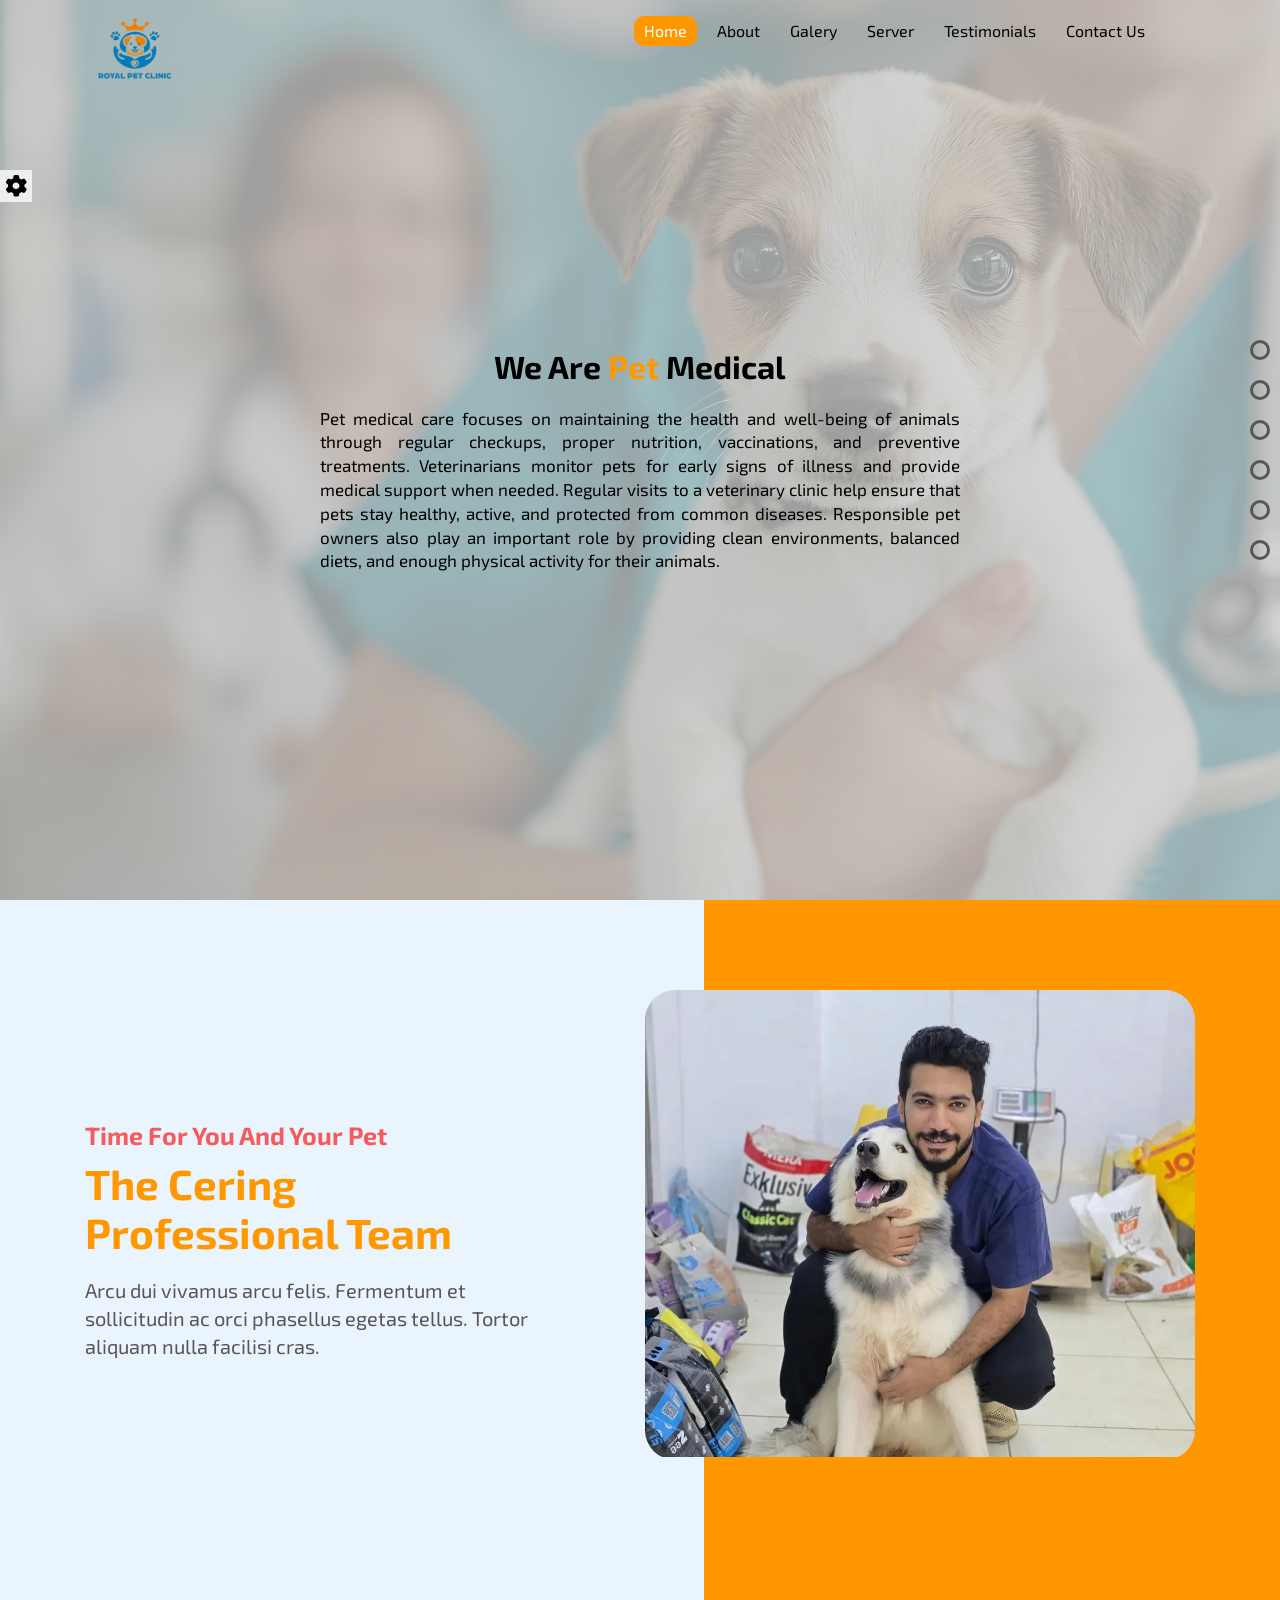
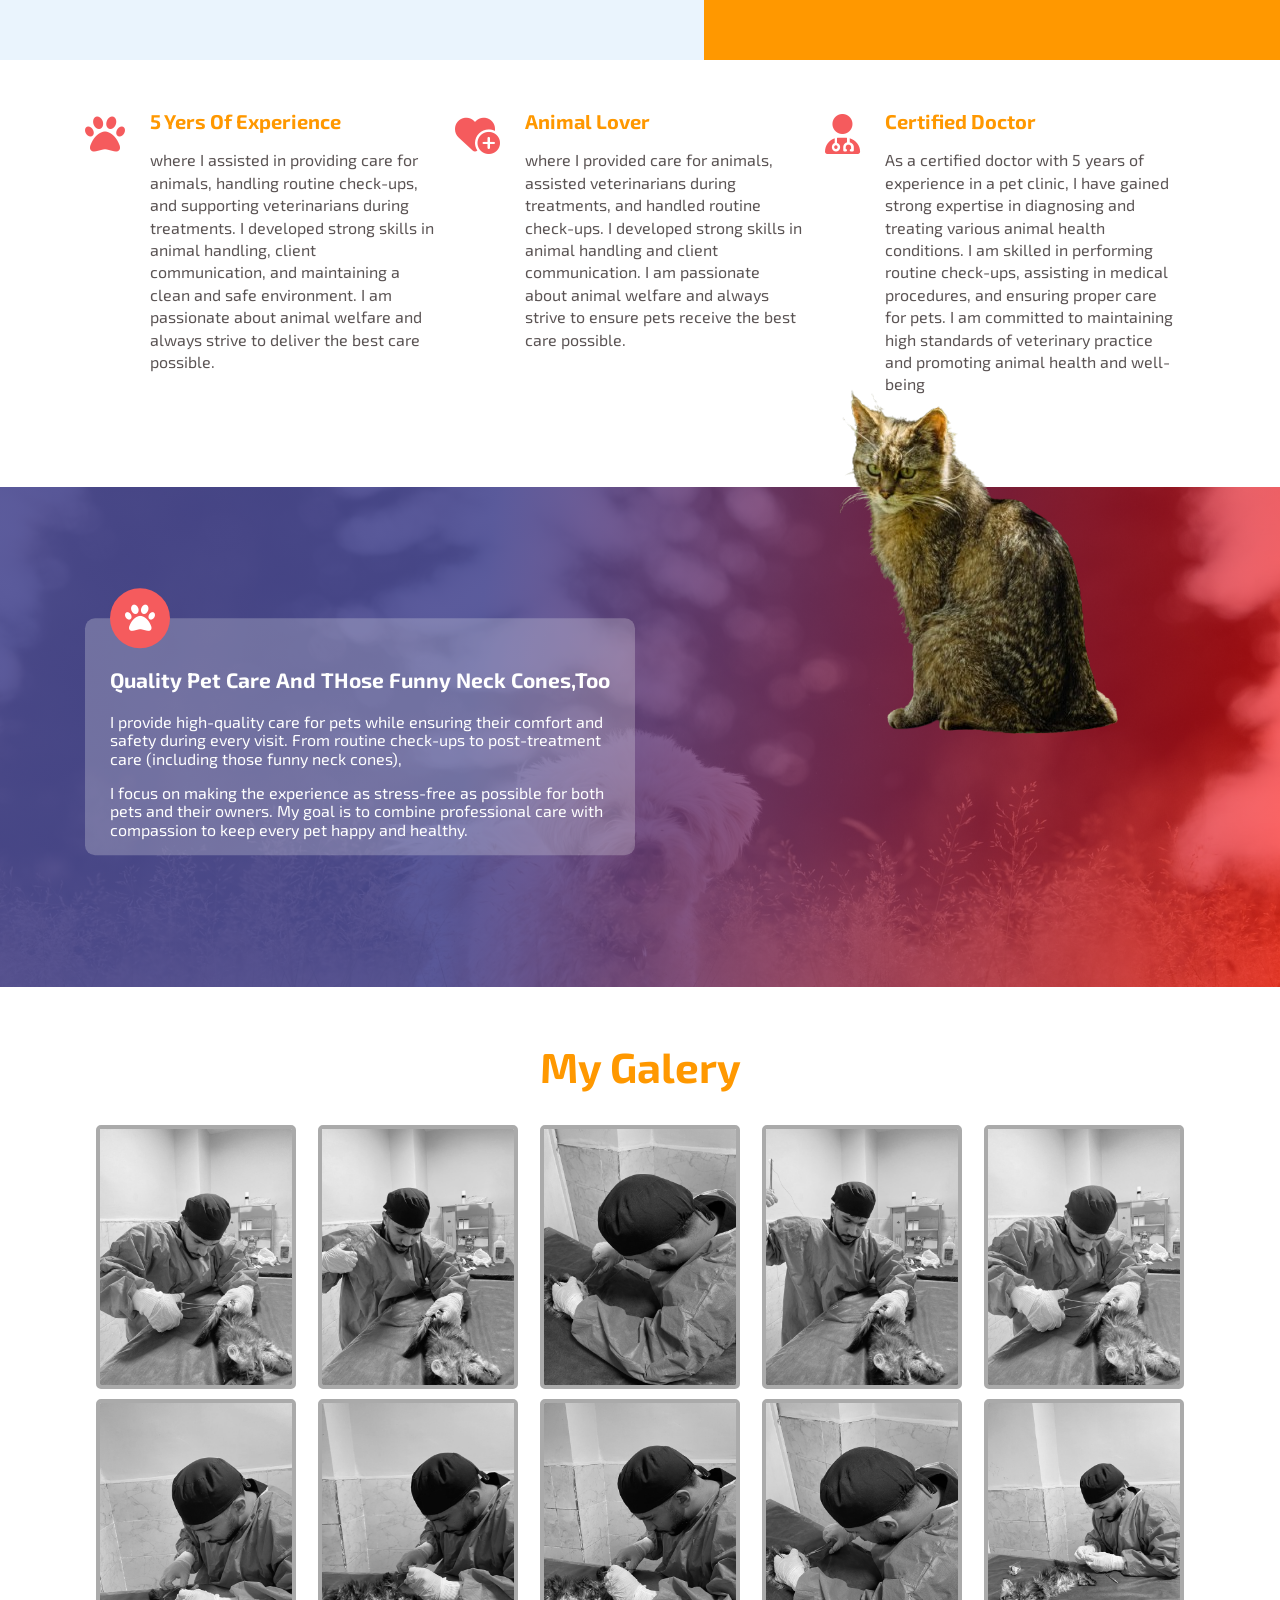
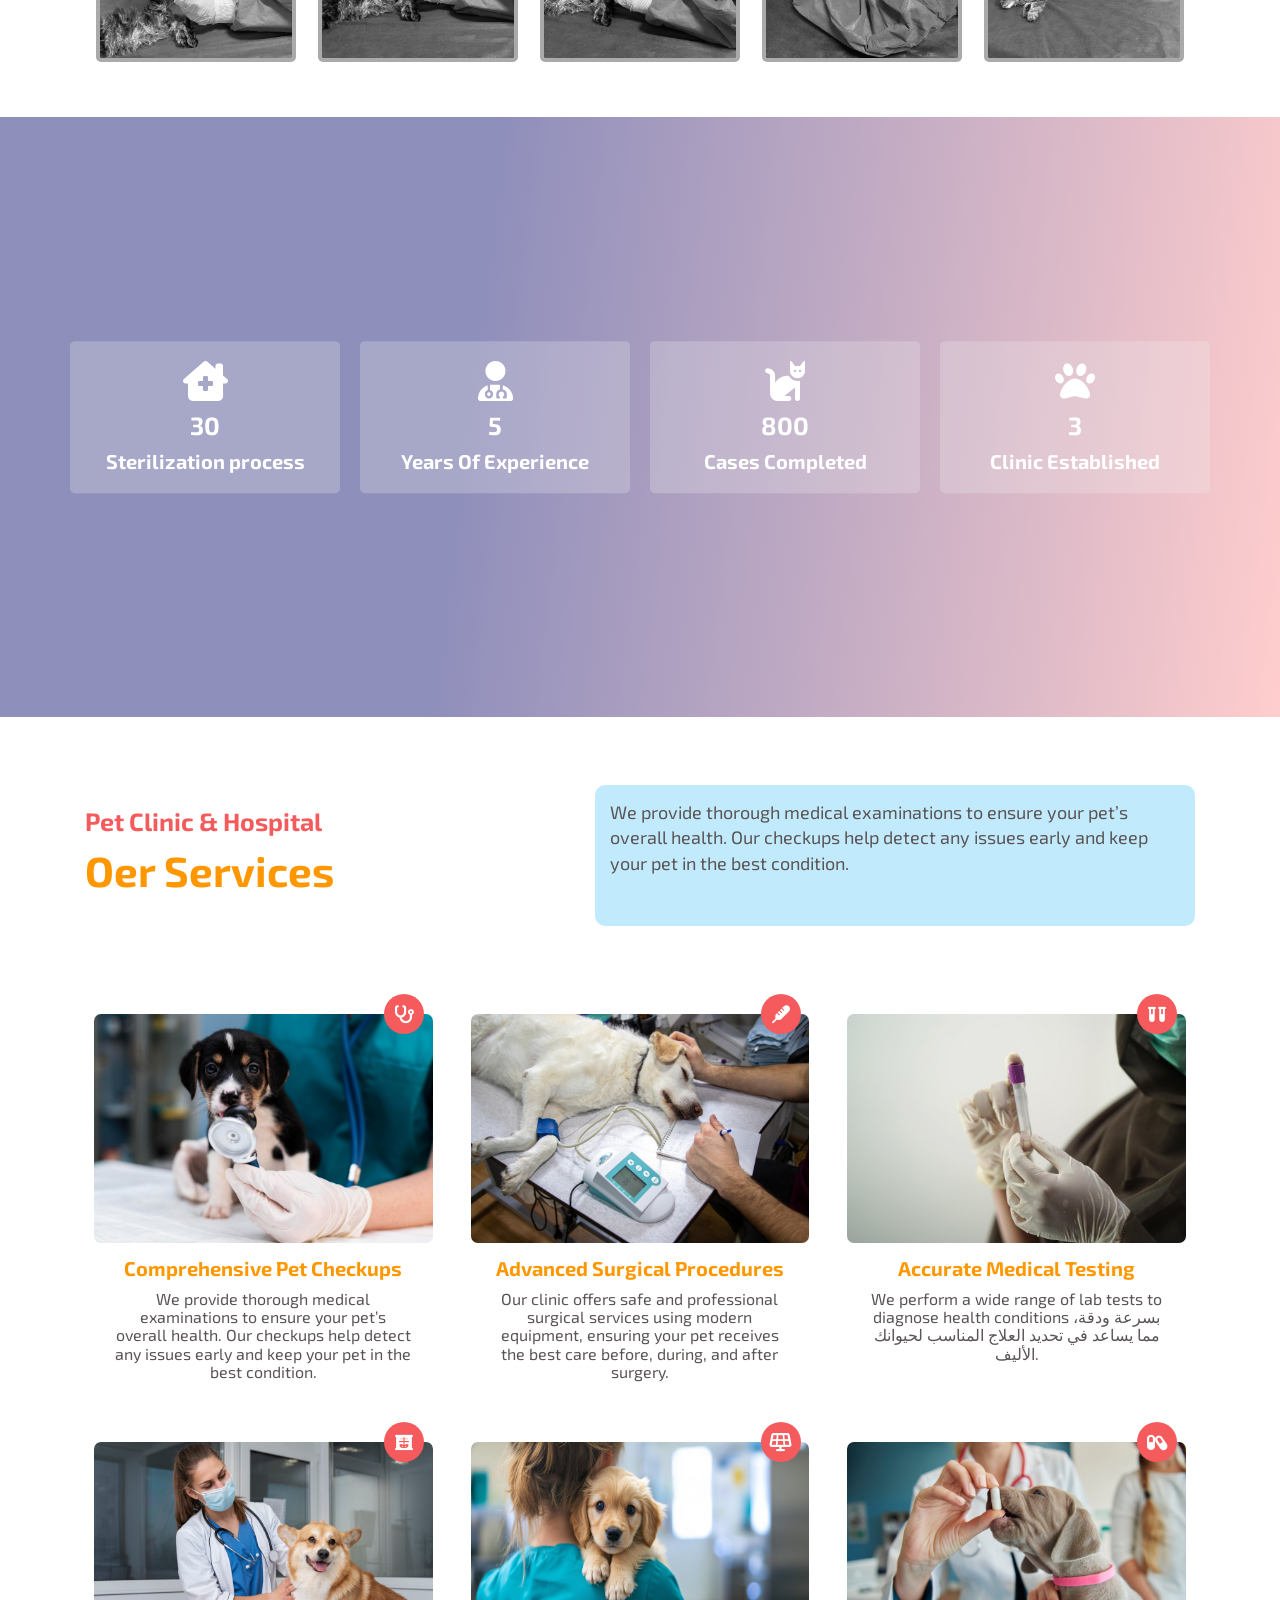
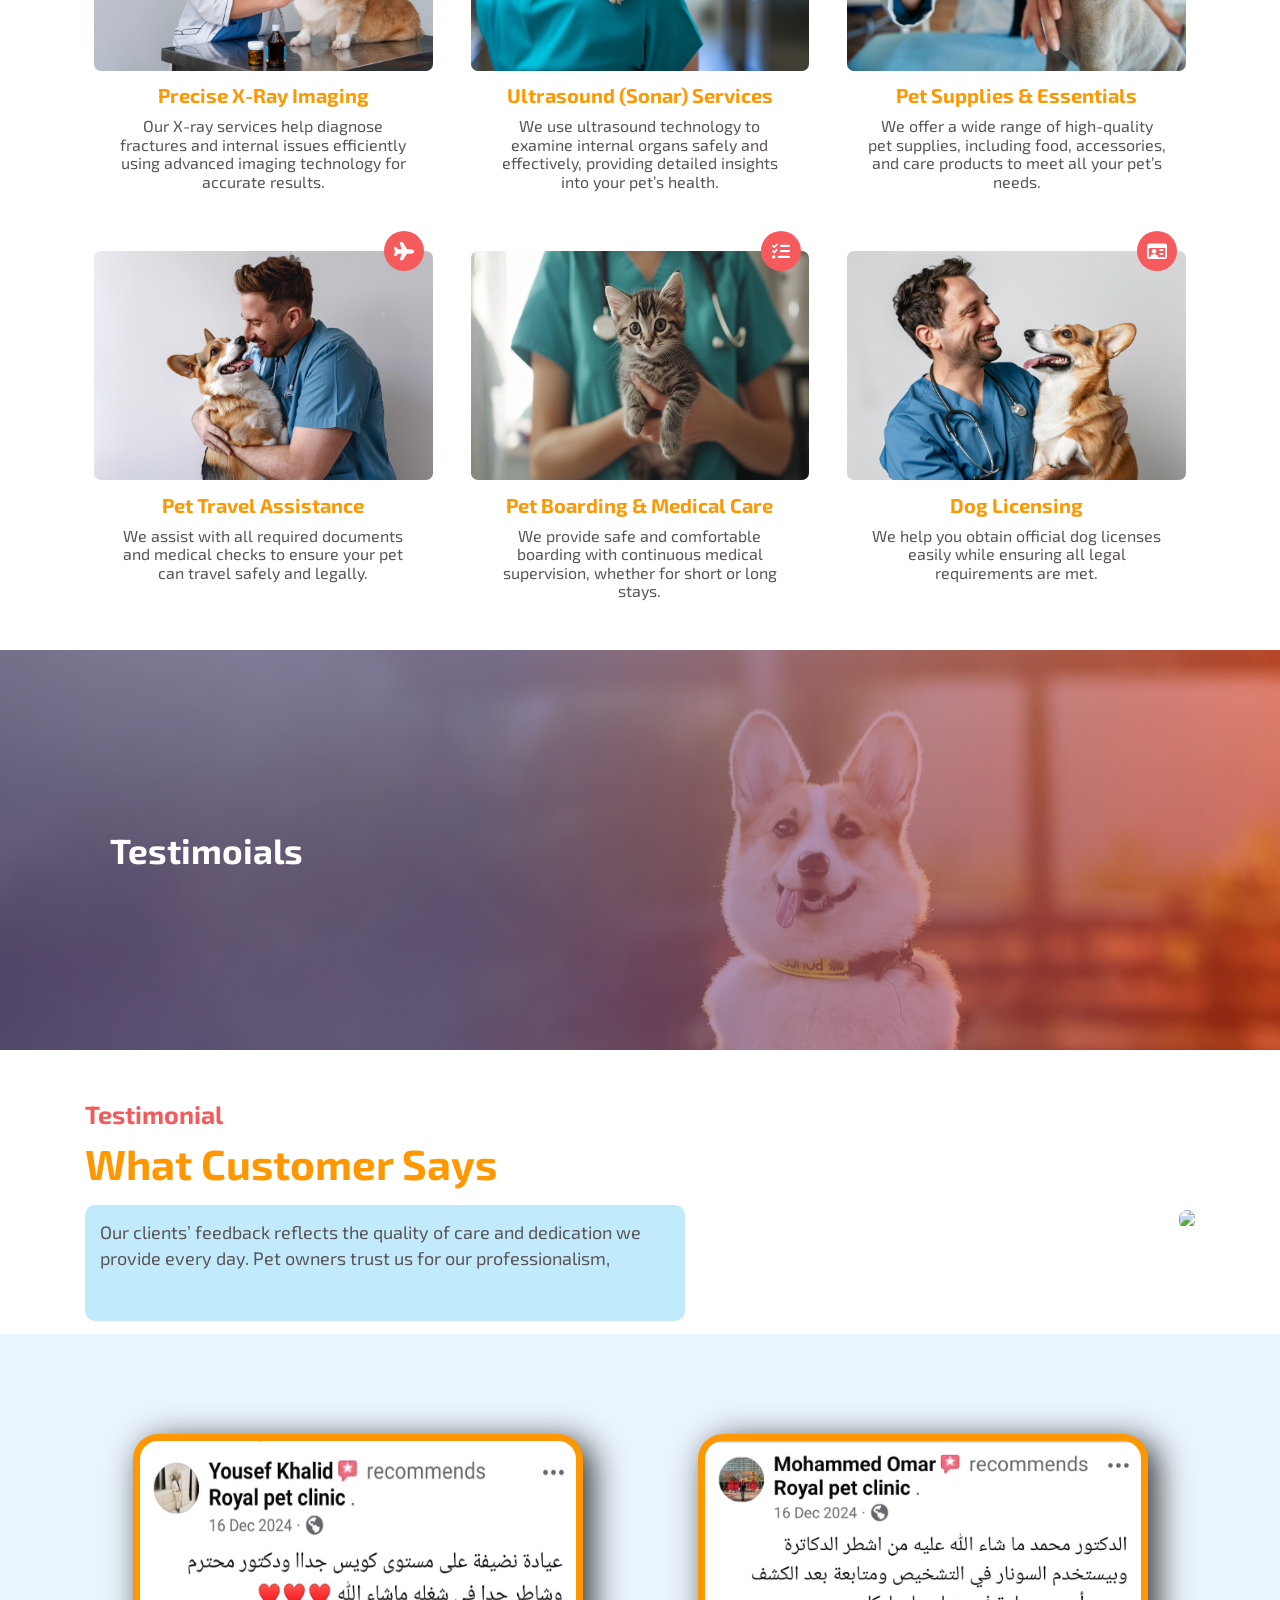
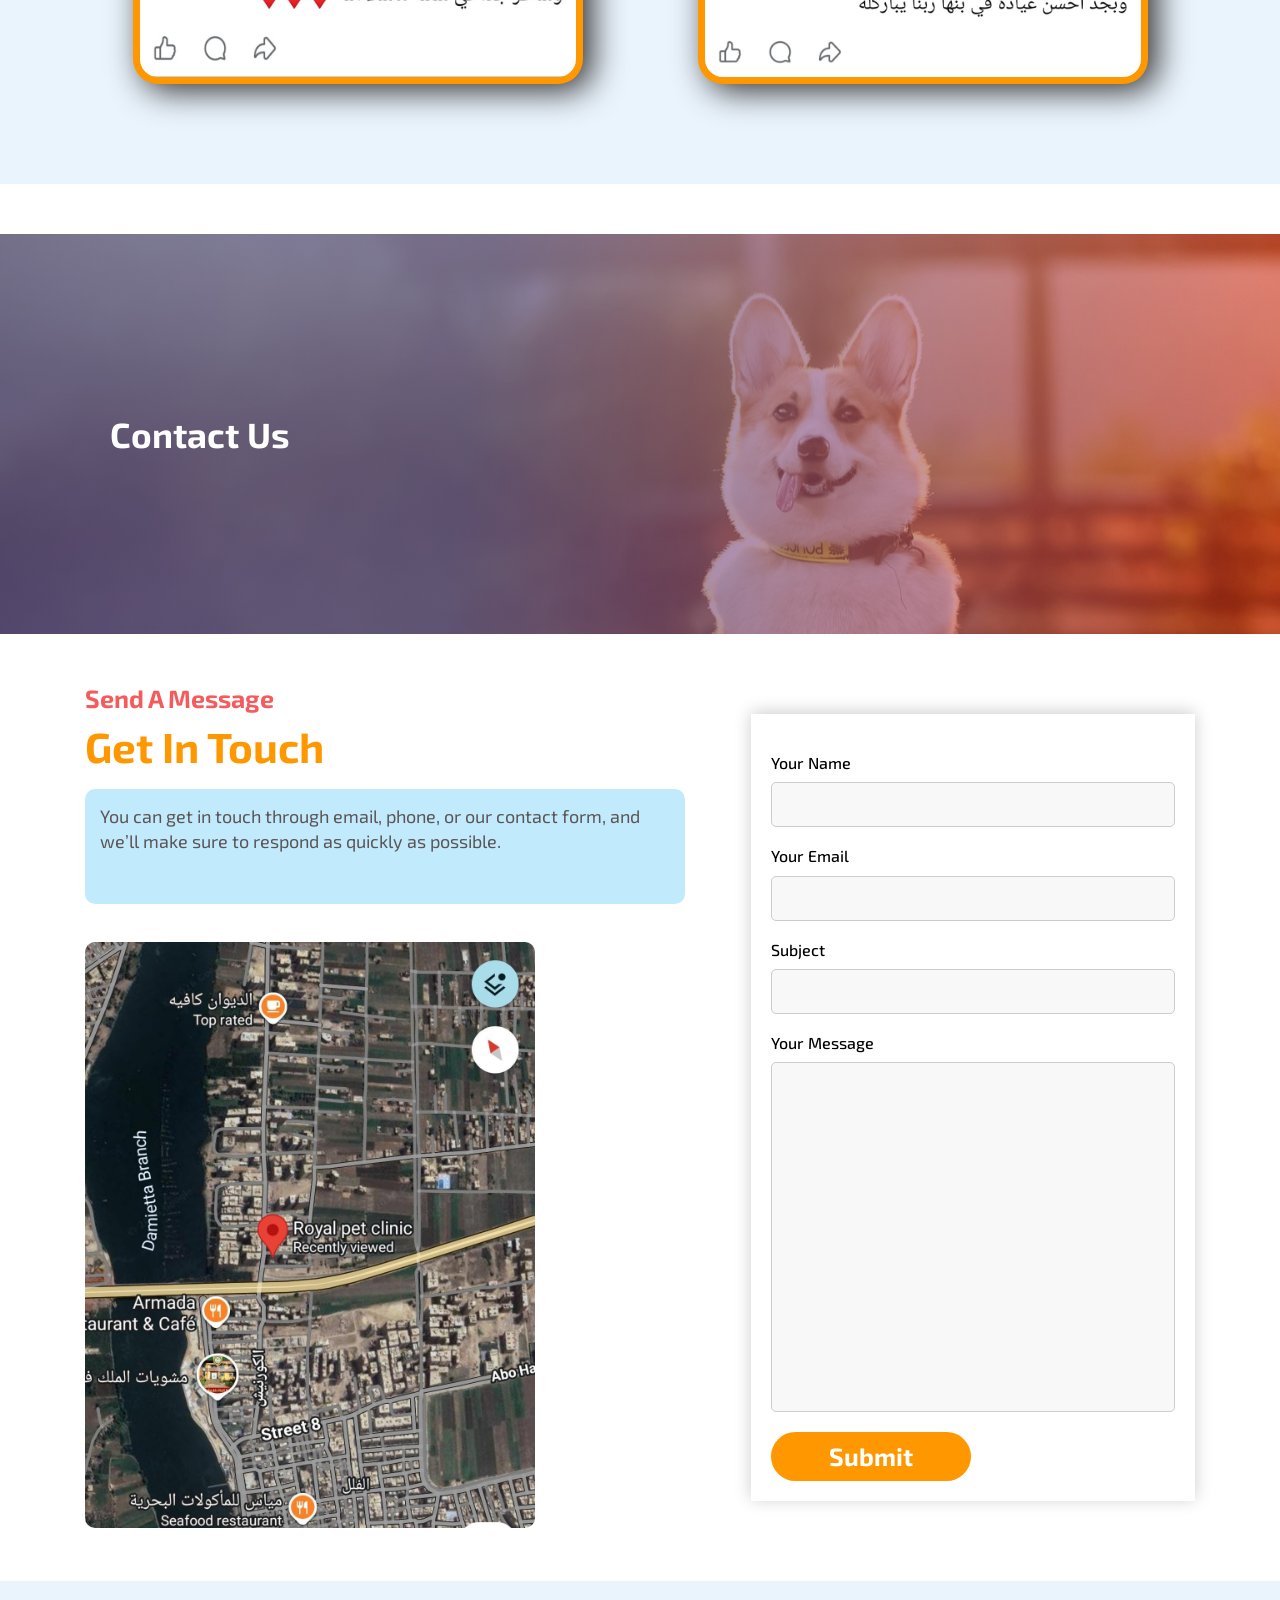
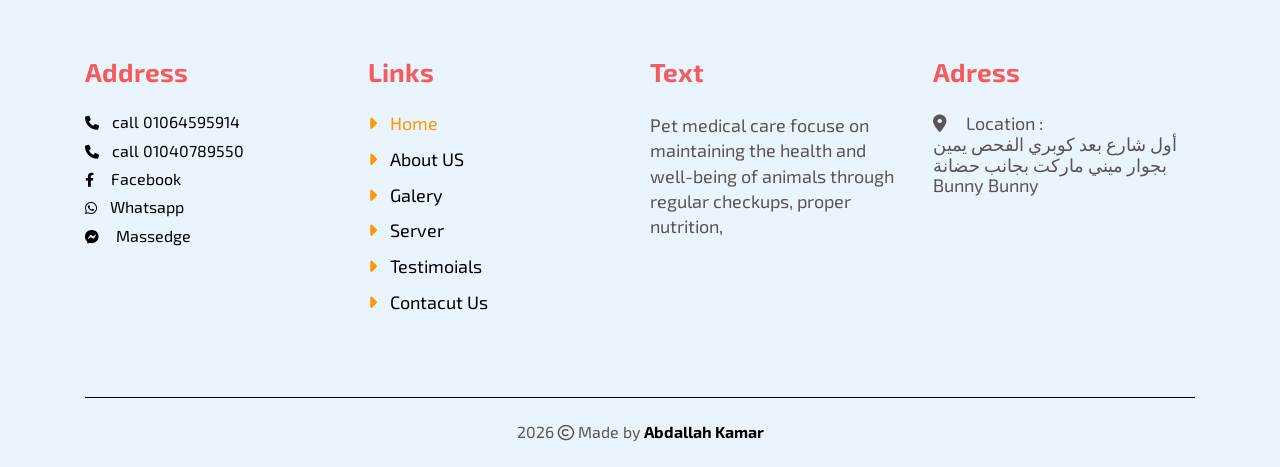
==== index.html @ 2bbd0811 "finally finlly" ====
<!doctype html>
<html lang="en">

<head>
    <meta charset="UTF-8" />
    <meta name="viewport" content="width=device-width, initial-scale=1.0" />
    <title>Royal pet clinic</title>
    <link rel="stylesheet" href="css/all.min.css" />
    <link rel="stylesheet" href="css/normaliz.css" />
    <link rel="stylesheet" href="css/master.css">
    <link rel="preconnect" href="https://fonts.googleapis.com" />
    <link rel="preconnect" href="https://fonts.gstatic.com" crossorigin />
    <link href="https://fonts.googleapis.com/css2?family=Exo+2:ital,wght@0,100..900;1,100..900&display=swap" rel="stylesheet" />
</head>

<body>
    <!-- Start Setting Box -->
    <div class="settings-box">
        <i class="fa-solid fa-gear icone"></i>
        <div class="setting-container">
            <div class="opation-box">
                <h4>Colors</h4>
                <ul class="colors-list">
                    <li class="active" data-color="#FF9800"></li>
                    <li data-color="#E91E61"></li>
                    <li data-color="#009688"></li>
                    <li data-color="#03A9F4"></li>
                    <li data-color="#4CAF50"></li>
                </ul>
            </div>
        </div>
    </div>
    <!-- End Setting Box -->
    <!-- Srart Nav Bullets -->
    <div class="nav-bullets">
        <div class="bullet" data-section=".landing-page">
            <div class="tooltip">Home</div>
        </div>
        <div class="bullet" data-section=".about-us">
            <div class="tooltip">About US</div>
        </div>
        <div class="bullet" data-section=".galery">
            <div class="tooltip">Galery</div>
        </div>
        <div class="bullet" data-section=".our-server">
            <div class="tooltip">Our Server</div>
        </div>
        <div class="bullet" data-section=".testimonials">
            <div class="tooltip">Testimonials</div>
        </div>
        <div class="bullet" data-section=".contact-us">
            <div class="tooltip">Contact Us</div>
        </div>
    </div>
    <!-- End Nav Bullets -->
    <!-- Start Landing Page  -->
    <div class="landing-page">
        <div class="overlay"></div>
        <div class="container">
            <div class="header-area">
                <div class="logo"><img src="imges/logo2.png" alt="" /></div>
                <div class="icone">
                    <i class="fa-solid fa-bars"></i>
                </div>
                <ul>
                    <li>
                        <a href="#" class="active" data-section=".landing-page"> Home</a>
                    </li>
                    <li><a href="#" data-section=".about-us"> About</a></li>
                    <li><a href="#" data-section=".galery"> Galery</a></li>
                    <li><a href="#" data-section=".our-server">Server</a></li>
                    <li><a href="#" data-section=".testimonials"> Testimonials</a></li>
                    <li><a href="#" data-section=".contact-us"> Contact Us</a></li>
                </ul>
            </div>
        </div>
        <div class="intrudaction-text">
            <h1>We Are <span>Pet </span> Medical</h1>
            <p>
                <span> Pet medical care focuses</span> on maintaining the health and well-being of animals through regular checkups, proper nutrition, vaccinations, and preventive treatments. Veterinarians monitor pets for early signs of illness and provide
                medical support when needed. Regular visits to a veterinary clinic help ensure that pets stay healthy, active, and protected from common diseases. Responsible pet owners also play an important role by providing clean environments, balanced
                diets, and enough physical activity for their animals.
            </p>
        </div>
    </div>
    <!-- End Landing Page  -->
    <!-- Start About Us -->
    <div class="about-us">
        <div class="container">
            <div class="contantt">
                <div class="info-box">
                    <span>Time For You And Your Pet </span>
                    <h2>The Cering Professional Team</h2>
                    <p>
                        Arcu dui vivamus arcu felis. Fermentum et sollicitudin ac orci phasellus egetas tellus. Tortor aliquam nulla facilisi cras.
                    </p>
                </div>
                <div class="image">
                    <img src="imges/aboutUs-0.jpeg" />
                </div>
            </div>
        </div>
    </div>
    <!-- End About Us -->
    <!-- Start About Boxes -->
    <div class="container">
        <div class="cont-boxes">
            <div class="box">
                <div class="icone">
                    <i class="fa-solid fa-paw"></i>
                </div>
                <div class="box-info">
                    <span>5 Yers Of Experience</span>
                    <p>
                        where I assisted in providing care for animals, handling routine check-ups, and supporting veterinarians during treatments. I developed strong skills in animal handling, client communication, and maintaining a clean and safe environment. I am passionate
                        about animal welfare and always strive to deliver the best care possible.
                    </p>
                </div>
            </div>
            <div class="box">
                <div class="icone">
                    <i class="fa-solid fa-heart-circle-plus"></i>
                </div>
                <div class="box-info">
                    <span>Animal Lover</span>
                    <p>
                        where I provided care for animals, assisted veterinarians during treatments, and handled routine check-ups. I developed strong skills in animal handling and client communication. I am passionate about animal welfare and always strive to ensure pets receive
                        the best care possible.
                    </p>
                </div>
            </div>
            <div class="box">
                <div class="icone">
                    <i class="fa-solid fa-user-doctor"></i>
                </div>
                <div class="box-info">
                    <span>Certified Doctor</span>
                    <p>
                        As a certified doctor with 5 years of experience in a pet clinic, I have gained strong expertise in diagnosing and treating various animal health conditions. I am skilled in performing routine check-ups, assisting in medical procedures, and ensuring proper
                        care for pets. I am committed to maintaining high standards of veterinary practice and promoting animal health and well-being
                    </p>
                </div>
            </div>
        </div>
    </div>
    <!-- End About Boxes -->
    <!-- Start Quality Pet -->
    <div class="quality-cat">
        <div class="container">
            <div class="box-info">
                <div class="icone">
                    <i class="fa-solid fa-paw"></i>
                </div>
                <h3>Quality Pet Care And THose Funny Neck Cones,Too</h3>
                <p>
                    I provide high-quality care for pets while ensuring their comfort and safety during every visit. From routine check-ups to post-treatment care (including those funny neck cones),
                </p>
                <hr />
                <p>
                    I focus on making the experience as stress-free as possible for both pets and their owners. My goal is to combine professional care with compassion to keep every pet happy and healthy.
                </p>
            </div>
            <div class="image">
                <img src="imges/quality.png" alt="" />
            </div>
        </div>
    </div>
    <!-- End Quality Pet -->
    <!-- Start Galery  -->
    <div class="container">
        <div class="galery">
            <h2>My Galery</h2>
            <div class="image-box">
                <img src="imges/galery-0.jpeg" alt="" />
                <img src="imges/galery-1.jpeg" alt="" />
                <img src="imges/galery-2.jpeg" alt="" />
                <img src="imges/galery-3.jpeg" alt="" />
                <img src="imges/galery-4.jpeg" alt="" />
                <img src="imges/galery-5.jpeg" alt="" />
                <img src="imges/galery-6.jpeg" alt="" />
                <img src="imges/galery-7.jpeg" alt="" />
                <img src="imges/galery-8.jpeg" alt="" />
                <img src="imges/galery-9.jpeg" alt="" />
            </div>
        </div>
    </div>
    <!-- End Galery-->
    <!-- Start BreaK Vedio  -->
    <div class="break-vedio">
        <div class="vedio">
            <video autoplay muted loop src="imges/break-2.mp4"></video>
        </div>
        <div class="cont">
            <div class="boxes">
                <div class="box">
                    <i class="fa-solid fa-house-chimney-medical"></i>
                    <h3>30</h3>
                    <span>Sterilization process</span>
                </div>
                <div class="box">
                    <i class="fa-solid fa-user-doctor"></i>
                    <h3>5</h3>
                    <span>Years Of Experience</span>
                </div>
                <div class="box">
                    <i class="fa-solid fa-cat"></i>
                    <h3>800</h3>
                    <span>Cases Completed</span>
                </div>
                <div class="box">
                    <i class="fa-solid fa-paw"></i>
                    <h3>3</h3>
                    <span>Clinic Established</span>
                </div>
            </div>
        </div>
    </div>
    <!-- End BreaK Vedio  -->
    <!-- Start Our Server -->
    <div class="our-server">
        <div class="container">
            <div class="contant">
                <div class="box-info">
                    <div class="hed">
                        <span>Pet Clinic & Hospital</span>
                        <h2>Oer Services</h2>
                    </div>
                </div>
                <p>
                    We provide thorough medical examinations to ensure your pet’s overall health. Our checkups help detect any issues early and keep your pet in the best condition.
                </p>
            </div>
            <div class="all-box">
                <div class="box">
                    <div class="icone">
                        <i class="fa-solid fa-stethoscope"></i>
                    </div>
                    <img src="imges/server/server-1.jpg" alt="" />
                    <h3>Comprehensive Pet Checkups</h3>
                    <p>
                        We provide thorough medical examinations to ensure your pet’s overall health. Our checkups help detect any issues early and keep your pet in the best condition.
                    </p>
                </div>
                <div class="box">
                    <div class="icone">
                        <i class="fa-solid fa-thermometer"></i>
                    </div>
                    <img src="imges/server/server-2.jpg" alt="" />
                    <h3>Advanced Surgical Procedures</h3>
                    <p>
                        Our clinic offers safe and professional surgical services using modern equipment, ensuring your pet receives the best care before, during, and after surgery.
                    </p>
                </div>
                <div class="box">
                    <div class="icone">
                        <i class="fa-solid fa-vials"></i>
                    </div>
                    <img src="imges/server/server-3.jpg" alt="" />
                    <h3>Accurate Medical Testing</h3>
                    <p>
                        We perform a wide range of lab tests to diagnose health conditions بسرعة ودقة، مما يساعد في تحديد العلاج المناسب لحيوانك الأليف.
                    </p>
                </div>
                <div class="box">
                    <div class="icone">
                        <i class="fa-solid fa-x-ray"></i>
                    </div>
                    <img src="imges/server/server-9.jpg" alt="" />
                    <h3>Precise X-Ray Imaging</h3>
                    <p>
                        Our X-ray services help diagnose fractures and internal issues efficiently using advanced imaging technology for accurate results.
                    </p>
                </div>
                <div class="box">
                    <div class="icone">
                        <i class="fa-solid fa-solar-panel"></i>
                    </div>
                    <img src="imges/server/server-7.jpg" alt="" />
                    <h3>Ultrasound (Sonar) Services</h3>
                    <p>
                        We use ultrasound technology to examine internal organs safely and effectively, providing detailed insights into your pet’s health.
                    </p>
                </div>
                <div class="box">
                    <div class="icone">
                        <i class="fa-solid fa-capsules"></i>
                    </div>
                    <img src="imges/server/server-4.jpg" alt="" />
                    <h3>Pet Supplies & Essentials</h3>
                    <p>
                        We offer a wide range of high-quality pet supplies, including food, accessories, and care products to meet all your pet’s needs.
                    </p>
                </div>
                <div class="box">
                    <div class="icone">
                        <i class="fa-solid fa-plane"></i>
                    </div>
                    <img src="imges/server/server-6.jpg" alt="" />
                    <h3>Pet Travel Assistance</h3>
                    <p>
                        We assist with all required documents and medical checks to ensure your pet can travel safely and legally.
                    </p>
                </div>
                <div class="box">
                    <div class="icone">
                        <i class="fa-solid fa-list-check"></i>
                    </div>
                    <img src="imges/server/server-8.jpg" alt="" />
                    <h3>Pet Boarding & Medical Care</h3>
                    <p>
                        We provide safe and comfortable boarding with continuous medical supervision, whether for short or long stays.
                    </p>
                </div>
                <div class="box">
                    <div class="icone">
                        <i class="fa-regular fa-id-card"></i>
                    </div>
                    <img src="imges/server/server-5.jpg" alt="" />
                    <h3>Dog Licensing</h3>
                    <p>
                        We help you obtain official dog licenses easily while ensuring all legal requirements are met.
                    </p>
                </div>
            </div>
        </div>
    </div>
    <!-- End Our Server -->
    <!-- Start Break Seactions -->
    <div class="break-secations">
        <div class="container">
            <div class="box-info">
                <h2>Testimoials</h2>
            </div>
        </div>
    </div>
    <!-- End Break Seactions-->
    <!-- Start Tstmonials -->
    <div class="testimonials">
        <div class="container">
            <div class="contant">
                <div class="box-info">
                    <div class="hed">
                        <span>Testimonial </span>
                        <h2>What Customer Says</h2>
                        <p>
                            Our clients’ feedback reflects the quality of care and dedication we provide every day. Pet owners trust us for our professionalism,
                        </p>
                    </div>
                </div>
                <div class="image">
                    <img src="imges/testmonial.jpg" />
                </div>
            </div>
        </div>

        <div class="background">
            <div class="container">
                <div class="imges">
                    <img src="imges/testmonial-1.jpeg" alt="" />
                    <img src="imges/testmonial-2.jpeg" alt="" />
                </div>
            </div>
        </div>
    </div>
    <!-- End Tstmonials -->
    <!-- Start Break Seactions -->
    <div class="break-secations">
        <div class="container">
            <div class="box-info">
                <h2>Contact Us</h2>
            </div>
        </div>
    </div>
    <!-- End Break Seactions-->
    <!-- Start Contacut Us -->
    <div class="contact-us">
        <div class="container">
            <div class="contant">
                <div class="box-info">
                    <div class="hed">
                        <span>Send A Message </span>
                        <h2>Get In Touch</h2>
                        <p>
                            You can get in touch through email, phone, or our contact form, and we’ll make sure to respond as quickly as possible.
                        </p>
                    </div>
                    <div class="image">
                        <a href="https://maps.app.goo.gl/Xky3Hkw4hoGc22Ce7?g_st=aw" target="_blank">
                            <img src="imges/macContact.jpeg" />
                        </a>
                    </div>
                </div>
                <div class="forme">
                    <form action="">
                        <div class="box-input">
                            <span>Your Name</span>
                            <input type="text" />
                        </div>
                        <div class="box-input">
                            <span>Your Email</span>
                            <input type="email" />
                        </div>
                        <div class="box-input">
                            <span>Subject</span>
                            <input type="text" />
                        </div>
                        <div class="box-input">
                            <span>Your Message</span>
                            <textarea name="sessage" id=""></textarea>
                        </div>
                        <button>Submit</button>
                    </form>
                </div>
            </div>
        </div>
    </div>
    <!-- End Contacut Us -->
    <!-- Start Fotter  -->
    <div class="footer">
        <div class="container">
            <div class="cont">
                <div class="data">
                    <h3>Address</h3>
                    <ul>
                        <li>
                            <a href="tel:+01064595914"><i class="fa-solid fa-phone"></i>call 01064595914
                </a>
                        </li>
                        <li>
                            <a href="tel:+01040789550"><i class="fa-solid fa-phone"></i>call 01040789550
                </a>
                        </li>

                        <li>
                            <a target="_blank" href="https://www.facebook.com/people/Royal-pet-clinic/61568836118144/?mibextid=wwXIfr&rdid=RWpvQs1GyfjD2QLL&share_url=https%3A%2F%2Fwww.facebook.com%2Fshare%2F1CSsSGVAg1%2F%3Fmibextid%3DwwXIfr"><i class="fa-brands fa-facebook-f"> </i>
                  Facebook
                </a>
                        </li>
                        <li>
                            <a href="https://wa.me/+01064595914" target="_blank"><i class="fa-brands fa-whatsapp"></i>Whatsapp</a
                >
              </li>
              <li>
                <a
                  href="https://www.facebook.com/messages/t/people/Royal-pet-clinic"
                >
                  <i class="fa-brands fa-facebook-messenger"></i>
                  Massedge
                </a>
                        </li>
                    </ul>
                </div>
                <div class="links">
                    <h3>Links</h3>
                    <ul>
                        <li>
                            <a href="#" class="active"><i class="fa-solid fa-caret-right"></i> Home
                </a>
                        </li>
                        <li>
                            <a href="#" data-section=".about-us"><i class="fa-solid fa-caret-right"></i> About US
                </a>
                        </li>
                        <li>
                            <a href="#" data-section=".galery"><i class="fa-solid fa-caret-right"></i> Galery
                </a>
                        </li>
                        <li>
                            <a href="#" data-section=".our-server"><i class="fa-solid fa-caret-right"></i> Server
                </a>
                        </li>
                        <li>
                            <a href="#" data-section=".testimonials"><i class="fa-solid fa-caret-right"></i> Testimoials</a
                >
              </li>
              <li>
                <a href="#" data-section=".contact-us"
                  ><i class="fa-solid fa-caret-right"></i> Contacut Us</a
                >
              </li>
            </ul>
          </div>
          <div class="text">
            <h3>Text</h3>
            <p>
              Pet medical care focuse on maintaining the health and well-being
              of animals through regular checkups, proper nutrition,
            </p>
          </div>
          <div class="location">
            <h3>Adress</h3>
            <a
              href="https://maps.app.goo.gl/Xky3Hkw4hoGc22Ce7?g_st=aw"
              target="_blank"
            >
              <i class="fa-solid fa-location-dot"></i>
              Location : <br />أول شارع بعد كوبري الفحص يمين بجوار ميني ماركت
              بجانب حضانة Bunny Bunny
            </a>
                </div>
            </div>
            <div class="fot">
                <span>
            2026 <i class="fa-regular fa-copyright"></i> Made by
            <a href="https://abdallah-kamar.vercel.app/" target="_blank">
              <span class="name">Abdallah Kamar</span>
                </a>
                </span>
            </div>
        </div>
    </div>
    <!-- End Fotter  -->
    <script src="js/master.js"></script>
</body>

</html>
---- css/normaliz.css ----
/*! normalize.css v8.0.1 | MIT License | github.com/necolas/normalize.css */

/* Document
   ========================================================================== */

/**
 * 1. Correct the line height in all browsers.
 * 2. Prevent adjustments of font size after orientation changes in iOS.
 */

html {
  line-height: 1.15; /* 1 */
  -webkit-text-size-adjust: 100%; /* 2 */
}

/* Sections
   ========================================================================== */

/**
 * Remove the margin in all browsers.
 */

body {
  margin: 0;
}

/**
 * Render the `main` element consistently in IE.
 */

main {
  display: block;
}

/**
 * Correct the font size and margin on `h1` elements within `section` and
 * `article` contexts in Chrome, Firefox, and Safari.
 */

h1 {
  font-size: 2em;
  margin: 0.67em 0;
}

/* Grouping content
   ========================================================================== */

/**
 * 1. Add the correct box sizing in Firefox.
 * 2. Show the overflow in Edge and IE.
 */

hr {
  box-sizing: content-box; /* 1 */
  height: 0; /* 1 */
  overflow: visible; /* 2 */
}

/**
 * 1. Correct the inheritance and scaling of font size in all browsers.
 * 2. Correct the odd `em` font sizing in all browsers.
 */

pre {
  font-family: monospace, monospace; /* 1 */
  font-size: 1em; /* 2 */
}

/* Text-level semantics
   ========================================================================== */

/**
 * Remove the gray background on active links in IE 10.
 */

a {
  background-color: transparent;
}

/**
 * 1. Remove the bottom border in Chrome 57-
 * 2. Add the correct text decoration in Chrome, Edge, IE, Opera, and Safari.
 */

abbr[title] {
  border-bottom: none; /* 1 */
  text-decoration: underline; /* 2 */
  text-decoration: underline dotted; /* 2 */
}

/**
 * Add the correct font weight in Chrome, Edge, and Safari.
 */

b,
strong {
  font-weight: bolder;
}

/**
 * 1. Correct the inheritance and scaling of font size in all browsers.
 * 2. Correct the odd `em` font sizing in all browsers.
 */

code,
kbd,
samp {
  font-family: monospace, monospace; /* 1 */
  font-size: 1em; /* 2 */
}

/**
 * Add the correct font size in all browsers.
 */

small {
  font-size: 80%;
}

/**
 * Prevent `sub` and `sup` elements from affecting the line height in
 * all browsers.
 */

sub,
sup {
  font-size: 75%;
  line-height: 0;
  position: relative;
  vertical-align: baseline;
}

sub {
  bottom: -0.25em;
}

sup {
  top: -0.5em;
}

/* Embedded content
   ========================================================================== */

/**
 * Remove the border on images inside links in IE 10.
 */

img {
  border-style: none;
}

/* Forms
   ========================================================================== */

/**
 * 1. Change the font styles in all browsers.
 * 2. Remove the margin in Firefox and Safari.
 */

button,
input,
optgroup,
select,
textarea {
  font-family: inherit; /* 1 */
  font-size: 100%; /* 1 */
  line-height: 1.15; /* 1 */
  margin: 0; /* 2 */
}

/**
 * Show the overflow in IE.
 * 1. Show the overflow in Edge.
 */

button,
input {
  /* 1 */
  overflow: visible;
}

/**
 * Remove the inheritance of text transform in Edge, Firefox, and IE.
 * 1. Remove the inheritance of text transform in Firefox.
 */

button,
select {
  /* 1 */
  text-transform: none;
}

/**
 * Correct the inability to style clickable types in iOS and Safari.
 */

button,
[type="button"],
[type="reset"],
[type="submit"] {
  -webkit-appearance: button;
}

/**
 * Remove the inner border and padding in Firefox.
 */

button::-moz-focus-inner,
[type="button"]::-moz-focus-inner,
[type="reset"]::-moz-focus-inner,
[type="submit"]::-moz-focus-inner {
  border-style: none;
  padding: 0;
}

/**
 * Restore the focus styles unset by the previous rule.
 */

button:-moz-focusring,
[type="button"]:-moz-focusring,
[type="reset"]:-moz-focusring,
[type="submit"]:-moz-focusring {
  outline: 1px dotted ButtonText;
}

/**
 * Correct the padding in Firefox.
 */

fieldset {
  padding: 0.35em 0.75em 0.625em;
}

/**
 * 1. Correct the text wrapping in Edge and IE.
 * 2. Correct the color inheritance from `fieldset` elements in IE.
 * 3. Remove the padding so developers are not caught out when they zero out
 *    `fieldset` elements in all browsers.
 */

legend {
  box-sizing: border-box; /* 1 */
  color: inherit; /* 2 */
  display: table; /* 1 */
  max-width: 100%; /* 1 */
  padding: 0; /* 3 */
  white-space: normal; /* 1 */
}

/**
 * Add the correct vertical alignment in Chrome, Firefox, and Opera.
 */

progress {
  vertical-align: baseline;
}

/**
 * Remove the default vertical scrollbar in IE 10+.
 */

textarea {
  overflow: auto;
}

/**
 * 1. Add the correct box sizing in IE 10.
 * 2. Remove the padding in IE 10.
 */

[type="checkbox"],
[type="radio"] {
  box-sizing: border-box; /* 1 */
  padding: 0; /* 2 */
}

/**
 * Correct the cursor style of increment and decrement buttons in Chrome.
 */

[type="number"]::-webkit-inner-spin-button,
[type="number"]::-webkit-outer-spin-button {
  height: auto;
}

/**
 * 1. Correct the odd appearance in Chrome and Safari.
 * 2. Correct the outline style in Safari.
 */

[type="search"] {
  -webkit-appearance: textfield; /* 1 */
  outline-offset: -2px; /* 2 */
}

/**
 * Remove the inner padding in Chrome and Safari on macOS.
 */

[type="search"]::-webkit-search-decoration {
  -webkit-appearance: none;
}

/**
 * 1. Correct the inability to style clickable types in iOS and Safari.
 * 2. Change font properties to `inherit` in Safari.
 */

::-webkit-file-upload-button {
  -webkit-appearance: button; /* 1 */
  font: inherit; /* 2 */
}

/* Interactive
   ========================================================================== */

/*
 * Add the correct display in Edge, IE 10+, and Firefox.
 */

details {
  display: block;
}

/*
 * Add the correct display in all browsers.
 */

summary {
  display: list-item;
}

/* Misc
   ========================================================================== */

/**
 * Add the correct display in IE 10+.
 */

template {
  display: none;
}

/**
 * Add the correct display in IE 10.
 */

[hidden] {
  display: none;
}
---- css/master.css ----
body {
  font-family: "Exo 2", sans-serif;
}
* {
  box-sizing: border-box;
}
:root {
  --main-color: #ff9800;
  --secand-color: #e81017;
  --therty-color: #f55b5d;
  --prg-color: #5b5454;
  --background-color: #eaf4fd;
}
.container {
  margin: auto;
  width: 100%;
  max-width: 1170px;
  padding: 0 15px;
}
.popup-overlay {
  position: fixed;
  width: 100%;
  height: 100%;
  top: 0;
  left: 0;
  background-color: #00000096;
  z-index: 1000;
}
.pupop-box {
  position: fixed;
  top: 50%;
  left: 50%;
  transform: translate(-50%, -50%);
  background-color: #fff;
  border: 1px solid #ccc;
  padding: 10px;
  z-index: 1001;
}
@media (max-width: 661px) {
  .pupop-box {
    width: 80%;
  }
}
.pupop-box img {
  max-width: 100%;
  max-height: 700px;
}
.pupop-box span {
  position: absolute;
  font-weight: bold;
  top: -20px;
  right: -21px;
  font-size: 26px;
  background: var(--main-color);
  padding: 10px;
  border-radius: 50%;
  width: 50px;
  height: 50px;
  cursor: pointer;
  text-align: center;
  color: white;
}
/* Start Break Seactions */
.break-secations {
  background-image: url(../imges/Break.jpg);
  background-size: cover;
  width: 100%;
  height: 400px;
  position: relative;
}
.break-secations::before {
  content: "";
  position: absolute;
  left: 0;
  top: 0;
  width: 100%;
  height: 100%;
  background: linear-gradient(
    97deg,
    rgba(74, 74, 146, 0.668) 37%,
    rgba(255, 0, 0, 0.375)
  );
}
.break-secations .box-info {
  position: absolute;
  color: white;
  top: 50%;
  transform: translateY(-50%);
  padding: 0 25px;
}
.break-secations .box-info h2 {
  font-size: 35px;
}
/* End Break Seactions */
/* Start Setting Box */
.settings-box {
  position: fixed;
  left: -200px;
  top: 0;
  min-height: 100vh;
  width: 200px;
  background-color: rgba(0, 0, 0, 0.284);
  z-index: 100;
  transition: 0.3s;
}
.settings-box.open {
  left: 0px;
}
.settings-box .icone {
  right: -32px;
  position: absolute;
  top: 170px;
  background-color: #eee;
  font-size: 22px;
  padding: 5px;
  cursor: pointer;
  transition: 0.3s;
}
.settings-box .setting-container {
  color: black;
}
.settings-box .opation-box {
  text-align: center;
  border-bottom: 1px solid #ffffff66;
  margin: 30px 10px;
}
.settings-box .opation-box h4 {
  margin: 0;
  font-size: 23px;
}
.settings-box .opation-box .colors-list {
  list-style: none;
  padding: 0;
}
.settings-box .opation-box .colors-list li {
  display: inline-block;
  border-radius: 50%;
  background-color: #333;
  width: 30px;
  height: 30px;
  margin-right: 2px;
  cursor: pointer;
  opacity: 0.5;
  transition: 0.3s;
  border: 2px solid transparent;
}
.settings-box .opation-box .colors-list .active {
  border: 2px solid white;
  opacity: 1;
}
.settings-box .opation-box .colors-list li:first-child {
  background-color: #ff9800;
}
.settings-box .opation-box .colors-list li:nth-child(2) {
  background-color: #e91e61;
}
.settings-box .opation-box .colors-list li:nth-child(3) {
  background-color: #009688;
}
.settings-box .opation-box .colors-list li:nth-child(4) {
  background-color: #03a9f4;
}
.settings-box .opation-box .colors-list li:nth-child(5) {
  background-color: #4caf50;
}
/* End Setting Box */
/* Start Nav Bullets  */
.nav-bullets {
  position: fixed;
  right: 0;
  top: 50%;
  transform: translateY(-50%);
  width: 40px;
  z-index: 1000;
}
.nav-bullets .bullet {
  width: 20px;
  height: 20px;
  border-radius: 50%;
  border: 3px solid var(--prg-color);
  margin: 20px auto;
  cursor: pointer;
  position: relative;
}
.nav-bullets .bullet .tooltip {
  position: absolute;
  right: 30px;
  width: 100px;
  background-color: var(--main-color);
  color: white;
  text-align: center;
  cursor: default;
  padding: 3px 10px;
  top: -5px;
  pointer-events: none;
  transition: 0.3s;
  display: none;
}
.nav-bullets .bullet:hover .tooltip {
  display: block;
}
.nav-bullets .bullet .tooltip::before {
  content: "";
  position: absolute;
  border-style: solid;
  border-color: transparent transparent transparent var(--main-color);
  border-width: 12px;
  width: 0;
  height: 0px;
  right: -24px;
  top: 0px;
}
@media (max-width: 661px) {
  .nav-bullets {
    width: 16px;
  }
  .nav-bullets .bullet {
    width: 13px;
    height: 13px;
  }
  .nav-bullets .bullet .tooltip {
    font-size: 15px;
  }
  .nav-bullets .bullet .tooltip::before {
    right: -23px;
  }
}
@media (max-width: 575px) {
  .nav-bullets {
    display: none;
  }
}
/* End Nav Bullets  */
/* Start Static Containt */
.contant {
  display: flex;
  align-items: center;
  justify-content: space-between;
}
.contant .box-info {
  display: flex;
  justify-content: space-between;
  align-items: center;
}
.contant .box-info .hed span {
  color: var(--therty-color);
  font-weight: bold;
  font-size: 25px;
}
.contant .box-info .hed h2 {
  color: var(--main-color);
  font-size: 42px;
  font-weight: bold;
  margin: 10px 0;
}
.our-server .contant p,
.contant .box-info p {
  font-size: 18px;
  line-height: 1.4;
  color: var(--prg-color);
  background-color: #03a8f43e;
  max-width: 600px;
  width: 100%;
  padding: 15px 15px 50px 15px;
  background-color: #03a8f43e;
  border-radius: 10px;
}

@media (max-width: 660px) {
  .contant .box-info .hed {
    display: flex;
    flex-direction: column;
    align-items: center;
  }
  .contant .box-info p {
    padding: 15px;
    width: 90%;
  }
}
@media (max-width: 575px) {
  .contant .box-info .hed span {
    font-size: 15px;
  }
  .contant .box-info .hed h2 {
    font-size: 18px;
  }
  .our-server .contant p,
  .contant .box-info p {
    font-size: 13px;
    margin-top: 5px;
  }
}
/* End Static Containt */
/* Start Landing Page  */
.landing-page {
  min-height: 100vh;
  background-image: url(../imges/image-11.jpg);
  background-size: cover;
  position: relative;
  transition: background-image 3.5s;
}
.landing-page .container {
  z-index: 1000;
  position: relative;
}
.overlay {
  background-color: #ccccccbe;
  position: absolute;
  width: 100%;
  height: 100%;
  left: 0;
  top: 0;
  z-index: 1;
}
.header-area {
  position: relative;
  z-index: 2;
  display: flex;
  justify-content: space-between;
}
.header-area .logo img {
  width: 100px;
  transition: 0.3s ease-in-out;
  /* margin-top: -10px; */
  /* background-color: rgba(255, 255, 255, 0.878); */
  border-radius: 50%;
}
.header-area .logo.hidden {
  opacity: 0;
}
.header-area .icone {
  margin-top: 30px;
  cursor: pointer;
  display: none;
}
.header-area .icone.menu::before {
  content: "";
  position: absolute;
  border-width: 10px;
  border-style: solid;
  border-color: transparent transparent black transparent;
  right: 3px;
  top: 47px;
}
.header-area .icone i {
  font-size: 27px;
}
.header-area ul {
  list-style: none;
  margin-right: 30px;
  display: flex;
}
.header-area li {
  margin-right: 10px;
  display: inline-block;
  cursor: pointer;
  font-size: 16px;
}
.header-area li a {
  display: flex;
  align-items: center;
  justify-content: center;
  text-decoration: none;
  color: black;
  padding: 6px 10px;
  transition: 0.3s;
  border-radius: 10px;
}
.header-area li a:hover,
.header-area li a.active {
  background-color: var(--main-color);
  color: white;
}
.intrudaction-text {
  position: absolute;
  left: 50%;
  top: 50%;
  text-align: center;
  transform: translate(-50%, -50%);
  z-index: 2;
  color: black;
}

.intrudaction-text p {
  text-align: justify;
  font-size: 17px;
  line-height: 1.4;
  margin: 0;
}
.intrudaction-text h1 span {
  color: var(--main-color);
}
@media (max-width: 612px) {
  .intrudaction-text {
    width: 80%;
  }
  .intrudaction-text h1 {
    font-size: 22px;
  }
  .intrudaction-text p {
    font-size: 14px;
  }
}
@media (max-width: 991px) {
  .header-area ul {
    display: none;
  }
  .header-area ul.open {
    display: block;
    background: #000000c9;
    width: 100%;
    position: absolute;
    left: 0;
    top: 50px;
    border-radius: 5px;
    padding: 5px;
  }
  .header-area ul.open li {
    display: flex;
    margin: 10px;
    width: fit-content;
    border-radius: 10px;
    border-bottom: 1px solid #fff;
  }
  .header-area ul.open li a {
    color: var(--main-color);
    background-color: transparent;
    font-weight: bold;
  }
  .header-area .icone {
    display: block;
  }
}
/* End Landing Page  */
/* Start About Us */
.about-us {
  padding-top: 90px;
  padding-bottom: 200px;

  position: relative;
}

.about-us::before {
  content: "";
  background-color: var(--background-color);
  position: absolute;
  width: 65%;
  height: 100%;
  left: 0px;
  top: 0;
  z-index: -1;
}
.about-us::after {
  content: "";
  background-color: var(--main-color);
  position: absolute;
  width: 45%;
  height: 100%;
  right: 0px;
  top: 0;
  z-index: -1;
}
.about-us .contantt {
  display: flex;
  align-items: center;
  justify-content: space-between;
}
.about-us .info-box {
  margin-top: 50px;
  width: 40%;
}
.about-us .info-box span {
  color: var(--therty-color);
  font-weight: bold;
  font-size: 25px;
}
.about-us .info-box h2 {
  color: var(--main-color);
  font-size: 42px;
  font-weight: bold;
  margin: 10px 0;
}
.about-us .info-box p {
  font-size: 20px;
  line-height: 1.4;
  color: var(--prg-color);
}
.about-us .image {
  border-radius: 30px;
  overflow: hidden;
  margin-left: 75px;
}
.about-us .image img {
  max-width: 550px;
  width: 100%;
}
@media (max-width: 771px) {
  .about-us {
    padding-top: 35px;
    padding-bottom: 20px;
  }
  .about-us .contantt {
    flex-direction: column;
  }
  .about-us .image img {
    max-width: 350px;
  }

  .about-us::after {
    display: none;
  }
  .about-us::before {
    width: 100%;
  }
  .about-us .image {
    margin-left: 0;
  }
  .about-us .info-box {
    text-align: center;
    width: 100%;
    margin-top: 0;
    margin-bottom: 20px;
  }
  .about-us .info-box span {
    font-size: 20px;
  }
  .about-us .info-box h2 {
    font-size: 32px;
  }

  .about-us .info-box p {
    font-size: 15px;
  }
}

@media (max-width: 577px) {
  .about-us .info-box {
    width: 70%;

    margin-bottom: 10px;
  }
  .about-us .image img {
    max-width: 250px;
    height: 250px;
    border-radius: 50%;
    margin-top: 10px;
  }
  .about-us .info-box span {
    font-size: 15px;
  }
  .about-us .info-box h2 {
    font-size: 19px;
  }
  .about-us .info-box p {
    font-size: 13px;
    margin: 0;
  }
}
/* End About Us */

/* Start About Boxes */
.cont-boxes {
  padding-top: 50px;
  padding-bottom: 75px;
  display: grid;
  grid-template-columns: repeat(auto-fill, minmax(300px, 1fr));
}
.cont-boxes .box {
  display: flex;
  margin-right: 20px;
}
.cont-boxes .box .icone {
  margin-right: 25px;
  font-size: 40px;
  color: var(--therty-color);
}

.cont-boxes .box .box-info span {
  color: var(--main-color);
  font-size: 20px;
  font-weight: bold;
}
.cont-boxes .box .box-info p {
  color: var(--prg-color);
  font-size: 16px;
  line-height: 1.4;
}
@media (max-width: 575px) {
  .cont-boxes {
    padding-bottom: 50px;
  }
  .cont-boxes .box {
    flex-direction: column;
    margin-right: 0;
    align-items: center;
  }
  .cont-boxes .box .icone {
    font-size: 25px;
    margin: 10px 0;
  }
  .cont-boxes .box-info {
    text-align: center;
    width: 80%;
  }
  .cont-boxes .box .box-info span {
    font-size: 19px;
  }
  .cont-boxes .box .box-info p {
    margin: 10px 0 0 0;
    font-size: 13px;
  }
}
/* End About Boxes */

/* Start Quality Pet */
.quality-cat {
  background-image: url(../imges/image-5.jpg);
  background-size: cover;
  width: 100%;
  height: 500px;
  position: relative;
}
.quality-cat::before {
  content: "";
  position: absolute;
  left: 0;
  top: 0;
  width: 100%;
  height: 100%;
  background: linear-gradient(
    97deg,
    rgb(74 74 146 / 90%) 37%,
    rgb(255 0 0 / 60%)
  );
}
.quality-cat .box-info {
  position: absolute;
  color: white;
  max-width: 550px;
  width: 90%;
  z-index: 1;
  top: 50%;
  transform: translateY(-50%);
  background: #eeeeee40;
  border-radius: 10px;
  padding: 0 25px;
}
.quality-cat .box-info .icone {
  background-color: var(--therty-color);
  color: white;
  border-radius: 50%;
  width: 60px;
  height: 60px;
  display: flex;
  align-items: center;
  justify-content: center;
  position: absolute;
  top: -30px;
}
.quality-cat .box-info .icone i {
  font-size: 30px;
}
.quality-cat .box-info h3 {
  margin-top: 50px;
  font-size: 21px;
}

.quality-cat .box-info hr {
  border: transparent;
}
.quality-cat .image {
  position: relative;
}
.quality-cat .image img {
  position: absolute;
  right: 35px;
  top: -240px;
}
@media (max-width: 771px) {
  .quality-cat .image {
    display: none;
  }
  .quality-cat {
    height: 400px;
  }
}
@media (max-width: 575px) {
  .quality-cat .box-info .icone {
    width: 40px;
    height: 40px;
    left: 50%;
    transform: translate(-50%);
    top: -22px;
  }
  .quality-cat .box-info .icone i {
    font-size: 22px;
  }
  .quality-cat .box-info h3 {
    margin-top: 30px;
    font-size: 19px;
  }
  .quality-cat .box-info p {
    font-size: 13px;
    line-height: 1.4;
  }
}
/* End Quality Pet  */
/* Start Galery */
.galery {
  padding-top: 20px;
  padding-bottom: 50px;
}
.galery h2 {
  color: var(--main-color);
  font-size: 42px;
  font-weight: bold;
  margin-bottom: 30px;
  text-align: center;
}
.galery .image-box {
  display: grid;
  grid-template-columns: repeat(auto-fill, minmax(220px, 1fr));
  justify-items: center;
}
.galery .image-box img {
  margin: 5px;
  width: 90%;
  border: 4px solid #aaa;
  cursor: pointer;
  transition: 0.3s;
  border-radius: 5px;
  filter: grayscale(100%);
}
.galery .image-box img:hover {
  margin-top: -2px;
  filter: grayscale(0%);
}
@media (max-width: 575px) {
  .galery .image-box {
    grid-template-columns: repeat(auto-fill, minmax(190px, 1fr));
  }
  .galery h2 {
    font-size: 32px;
    margin: 15px 0;
  }
}
/* End Galery */

/* Start break vedio */
.break-vedio {
  position: relative;
}
.break-vedio .vedio {
  position: relative;
  height: 600px;
  overflow: hidden;
}
.break-vedio .vedio::before {
  content: "";
  position: absolute;
  left: 0;
  top: 0;
  width: 100%;
  height: 100%;
  background: linear-gradient(
    97deg,
    rgba(74, 74, 146, 0.621) 37%,
    rgba(255, 0, 0, 0.195)
  );
}
.break-vedio video {
  width: 100%;
  height: 100%;
  object-fit: cover;
}
.break-vedio .cont {
  margin: auto;
  padding: 0 15px;
}

.break-vedio .boxes {
  position: absolute;
  top: 50%;
  left: 50%;
  transform: translate(-50%, -50%);

  display: grid;
  grid-template-columns: repeat(auto-fill, minmax(250px, 1fr));
  gap: 20px;

  width: 90%;
  max-width: 1170px; /* عشان يبقى متظبط في النص */

  z-index: 2;
}
.break-vedio .boxes .box {
  background-color: #eeeeee40;
  color: white;
  text-align: center;
  padding: 20px 0;
  border-radius: 5px;
}
.break-vedio .boxes .box i {
  font-size: 40px;
}
.break-vedio .boxes .box h3 {
  font-weight: bold;
  font-size: 25px;
  margin: 0;
  padding: 10px 0;
}
.break-vedio .boxes .box span {
  font-weight: bold;
  font-size: 20px;
  padding: 0 10px;
}
@media (max-width: 592px) {
  .break-vedio .boxes .box i {
    font-size: 20px;
  }
  .break-vedio .boxes .box h3 {
    font-size: 19px;
  }
  .break-vedio .boxes .box span {
    font-size: 17px;
  }
  .break-vedio .boxes .box {
    padding: 10px;
  }
  .break-vedio .boxes {
    width: 60%;
  }
}
/* End break vedio */
/* Start Ouer Server */
.our-server {
  padding-top: 50px;
  padding-bottom: 50px;
}

.our-server .all-box {
  margin-top: 30px;
  display: grid;
  grid-template-columns: repeat(auto-fill, minmax(300px, 1fr));
  gap: 20px;
  justify-items: center;
}
.our-server .box {
  text-align: center;
  width: 95%;
  max-width: 400px;
}
.our-server .box .icone {
  background-color: var(--therty-color);
  color: white;
  border-radius: 50%;
  width: 40px;
  height: 40px;
  display: flex;
  align-items: center;
  justify-content: center;
  position: relative;
  top: 20px;
  left: 290px;
}
.our-server .box .icone i {
  font-size: 18px;
}
.our-server .box img {
  width: 100%;
  border-radius: 7px;
}
.our-server .box h3 {
  color: var(--main-color);
  font-size: 20px;
  font-weight: bold;
  margin: 10px 0;
}
.our-server .box p {
  margin: 0;
  color: var(--prg-color);
  font-size: 16px;
  width: 100%;
  padding: 0 20px;
}
@media (max-width: 992px) {
  .contant {
    flex-direction: column;
    text-align: center;
  }
  .our-server .all-box {
    margin-top: 10px;
  }
}
@media (max-width: 660px) {
  .our-server .contant p {
    padding: 15px;
    width: 90%;
  }
}
@media (max-width: 575px) {
  .our-server .all-box {
    margin-top: 0;
    gap: 10px;
  }
  .our-server .box {
    width: 70%;
  }

  .our-server .box img {
    width: 90%;
  }
  .our-server .box .icone {
    left: 270px;
  }
  .our-server .box h3 {
    font-size: 15px;
    /* margin: 5px 0; */
  }
  .our-server .box p {
    font-size: 13px;
    line-height: 1.4;
    padding: 0 10px;
  }
}
/* End Ouer Server */
/* Start Testimonails */
.testimonials {
  padding-top: 50px;
  padding-bottom: 50px;
}
.testimonials .image {
  border-radius: 30px;
  overflow: hidden;
  max-width: 420px;
}
.testimonials .image img {
  width: 100%;
}
.testimonials .background {
  position: relative;
  padding: 100px 0;
  margin-top: -5px;
}
.testimonials .background::before {
  content: "";
  background-color: var(--background-color);
  position: absolute;
  width: 100%;
  height: 100%;
  left: 0px;
  top: 0;
  z-index: -1;
}
.testimonials .imges {
  display: grid;
  grid-template-columns: repeat(auto-fill, minmax(400px, 1fr));
  justify-items: center;
  gap: 20px;
}
.testimonials .imges img {
  width: 450px;
  height: 250px;
  padding: 7px;
  background: var(--main-color);
  border-radius: 25px;
  box-shadow: 9px 7px 33px #333;
}
@media (max-width: 1190px) {
  .testimonials .image {
    display: none;
  }
}
@media (max-width: 575px) {
  .testimonials .background {
    padding: 50px 0;
  }
  .testimonials .imges img {
    width: 370px;
    height: 201px;
  }
}
/* End Testimonails */
/* Start Contacut Us */
.contact-us {
  padding-bottom: 50px;
}
.contact-us .contant .box-info {
  margin-top: 50px;
  align-items: normal;
  flex-direction: column;
}

.contact-us .box-info .image img {
  margin-top: 20px;
  width: 450px;
  border-radius: 10px;
  cursor: pointer;
}
.contact-us .forme {
  margin-top: 50px;
  width: 40%;
  padding: 20px;
  box-shadow: 0 -2px 16px rgba(0, 0, 0, 0.2);
}
.contact-us .forme .box-input {
  display: flex;
  flex-direction: column;
  margin: 20px 0;
}
.contact-us .forme .box-input span {
  margin-bottom: 10px;
  font-weight: 500;
}
.contact-us .forme .box-input input,
.contact-us .forme .box-input textarea {
  border: 1px solid #ccc;
  height: 45px;
  background-color: #eeeeee6d;
  padding: 0px 10px;
  font-size: 20px;
  border-radius: 5px;
}
.contact-us .forme .box-input textarea {
  padding: 10px;
  height: 350px;
  resize: none;
  font-size: 22px;
}
.contact-us .forme .box-input input:focus,
.contact-us .forme .box-input textarea:focus {
  outline: none;
}
.contact-us .forme button {
  border-radius: 25px;
  background-color: var(--main-color);
  color: white;
  padding: 10px 15px;
  cursor: pointer;
  border: none;
  font-size: 25px;
  width: 200px;
  text-align: center;
  font-weight: bold;
  transition: 0.3s;
}
.contact-us .forme button:hover {
  background-color: #e81017dd;
}
@media (max-width: 991px) {
  .contact-us .box-info .image img {
    display: none;
  }
  .contact-us .forme {
    margin-top: 10px;
    width: 90%;
  }
}
/* End Contacut Us */
/* Start footer */
.footer {
  padding-top: 50px;
  padding-bottom: 50px;
  background-color: var(--background-color);
}
.footer .cont {
  display: grid;
  grid-template-columns: repeat(auto-fill, minmax(250px, 1fr));
  gap: 20px;
  border-bottom: 1px solid black;
  padding-bottom: 70px;
}
@media (max-width: 767px) {
  .footer .cont {
    text-align: center;
  }
}
.footer h3 {
  color: var(--therty-color);
  font-size: 26px;
}
.footer .cont ul {
  list-style: none;
  margin: 0px;
  padding: 0;
}
.footer .cont ul a {
  color: black;
  transition: 0.3s;
  text-decoration: none;
  font-size: 16px;
}

.footer .data ul a:hover {
  color: var(--main-color);
}
.footer .data ul li {
  padding-bottom: 10px;
}
.footer .data ul li a i {
  padding-right: 13px;
  font-size: 14px;
  transition: 0.3s;
}
.footer .data ul li a i:hover {
  color: var(--main-color);
}
.footer .data ul .icone i {
  padding: 15px 18px 10px 0px;
  font-size: 23px;
}
.footer .links ul li {
  font-size: 17px;
  padding-bottom: 15px;
}
.footer .links ul li a {
  color: black;
  font-size: 18px;
  transition: 0.3s;
}
.footer .links ul li a:hover {
  color: var(--main-color);
}
.footer .links ul li .active {
  color: var(--main-color);
}
.footer .links ul li a i {
  padding-right: 9px;
  color: var(--main-color);
}

.footer .text p {
  color: var(--prg-color);
  font-size: 16px;
  line-height: 1.4;
  font-size: 18px;
}
.footer .location a {
  font-size: 18px;
  text-decoration: none;
  color: var(--prg-color);
  transition: .3s;
}
.footer .location a i {
  padding-right: 15px;
}

.footer .location a:hover {
  color: var(--main-color);
}

.footer .fot {
  color: var(--prg-color);
  text-align: center;
  margin-top: 25px;
  margin-bottom: -25px;
}
.footer .fot a {
  text-decoration: none;
  color: black;
  font-weight: bold;
}
.footer .fot .name {
  transition: 0.3s;
}
.footer .fot .name:hover {
  color: var(--main-color);
}
@media (max-width:575px) {
.footer .cont{
    gap:10px
  }
  
}
/* End footer */
/* Start Grid System */
@media (min-width: 576px) {
  /* Small Devices => phones */
  .container,
  .break-vedio .boxes {
    max-width: 540px;
  }
}
@media (min-width: 768px) {
  /* Medium Devices => Tablet */
  .container,
  .break-vedio .boxes {
    max-width: 720px;
  }
}
@media (min-width: 992px) {
  /* Desctop Devices => Pc */
  .container,
  .break-vedio .boxes {
    max-width: 960px;
  }
}
@media (min-width: 1200px) {
  /* Large Devices => Sinma  */
  .container,
  .break-vedio .boxes {
    max-width: 1140px;
  }
}
/* End Grid System */
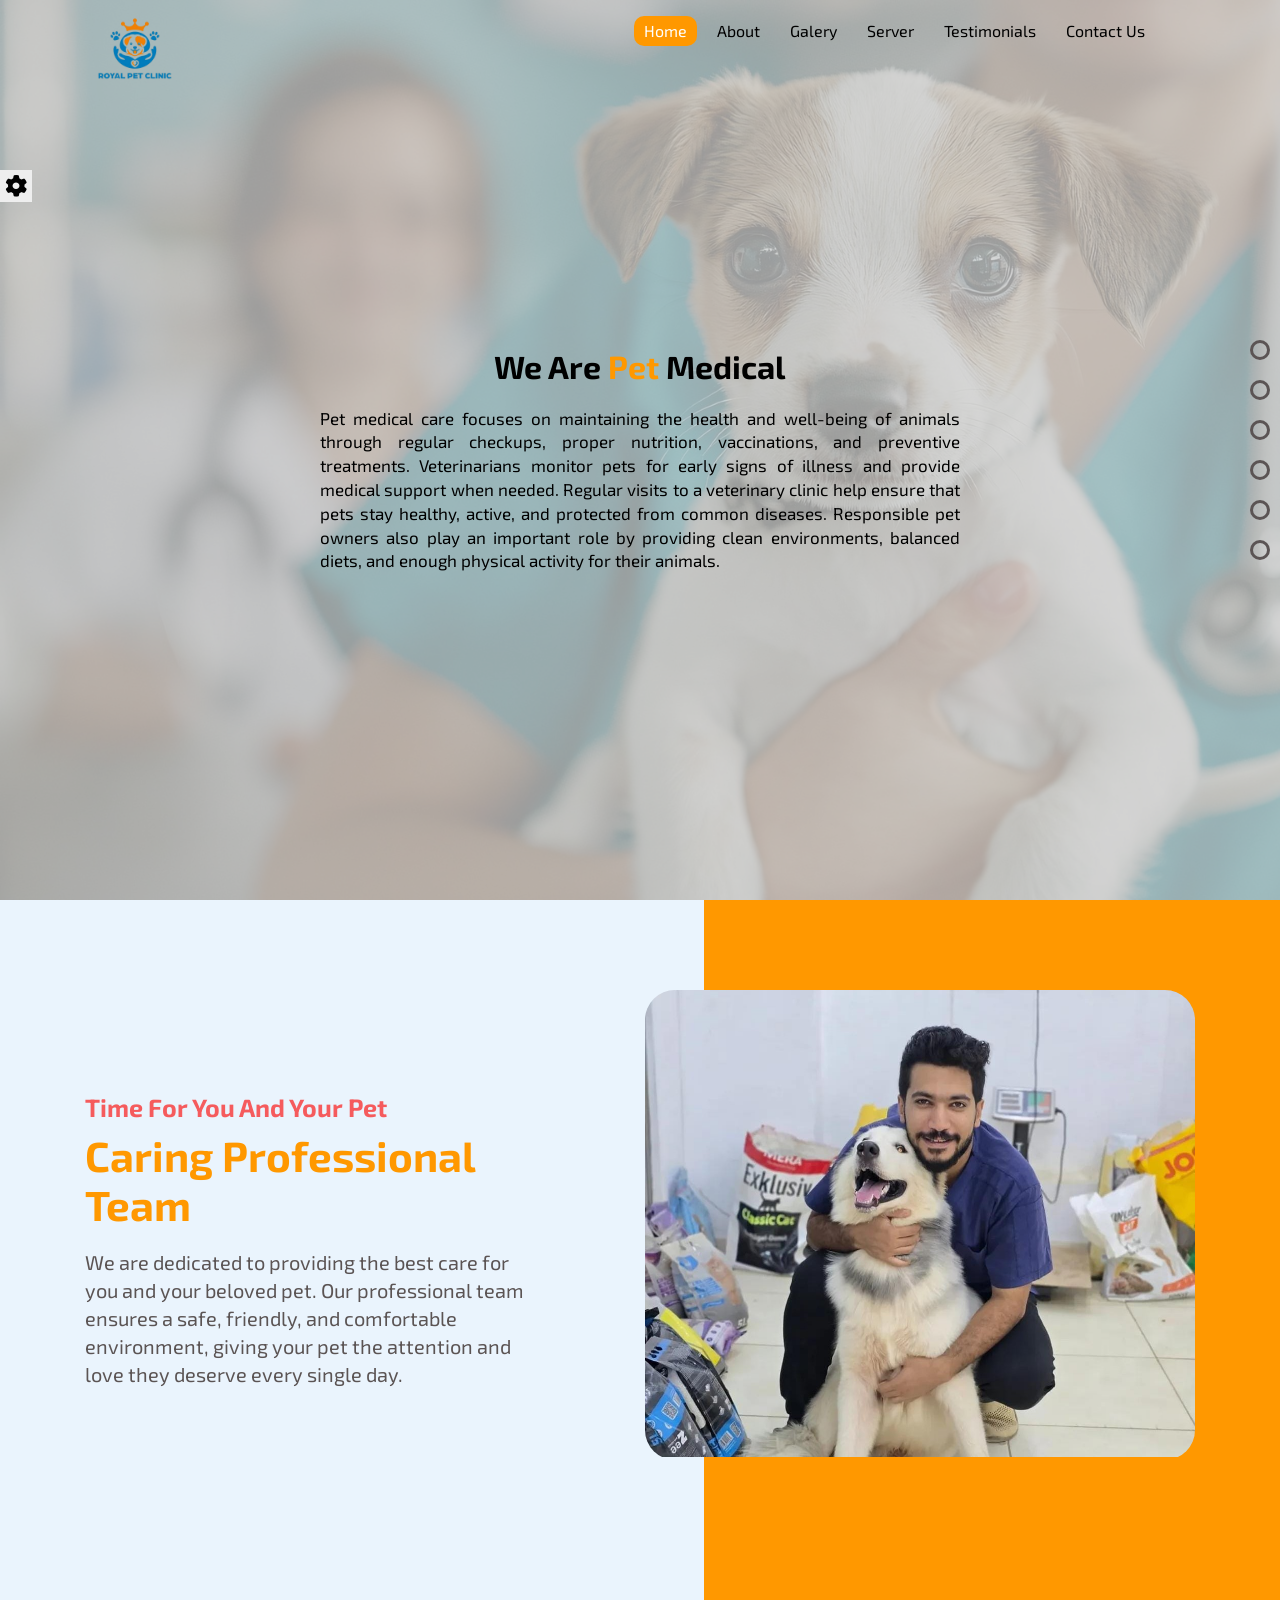
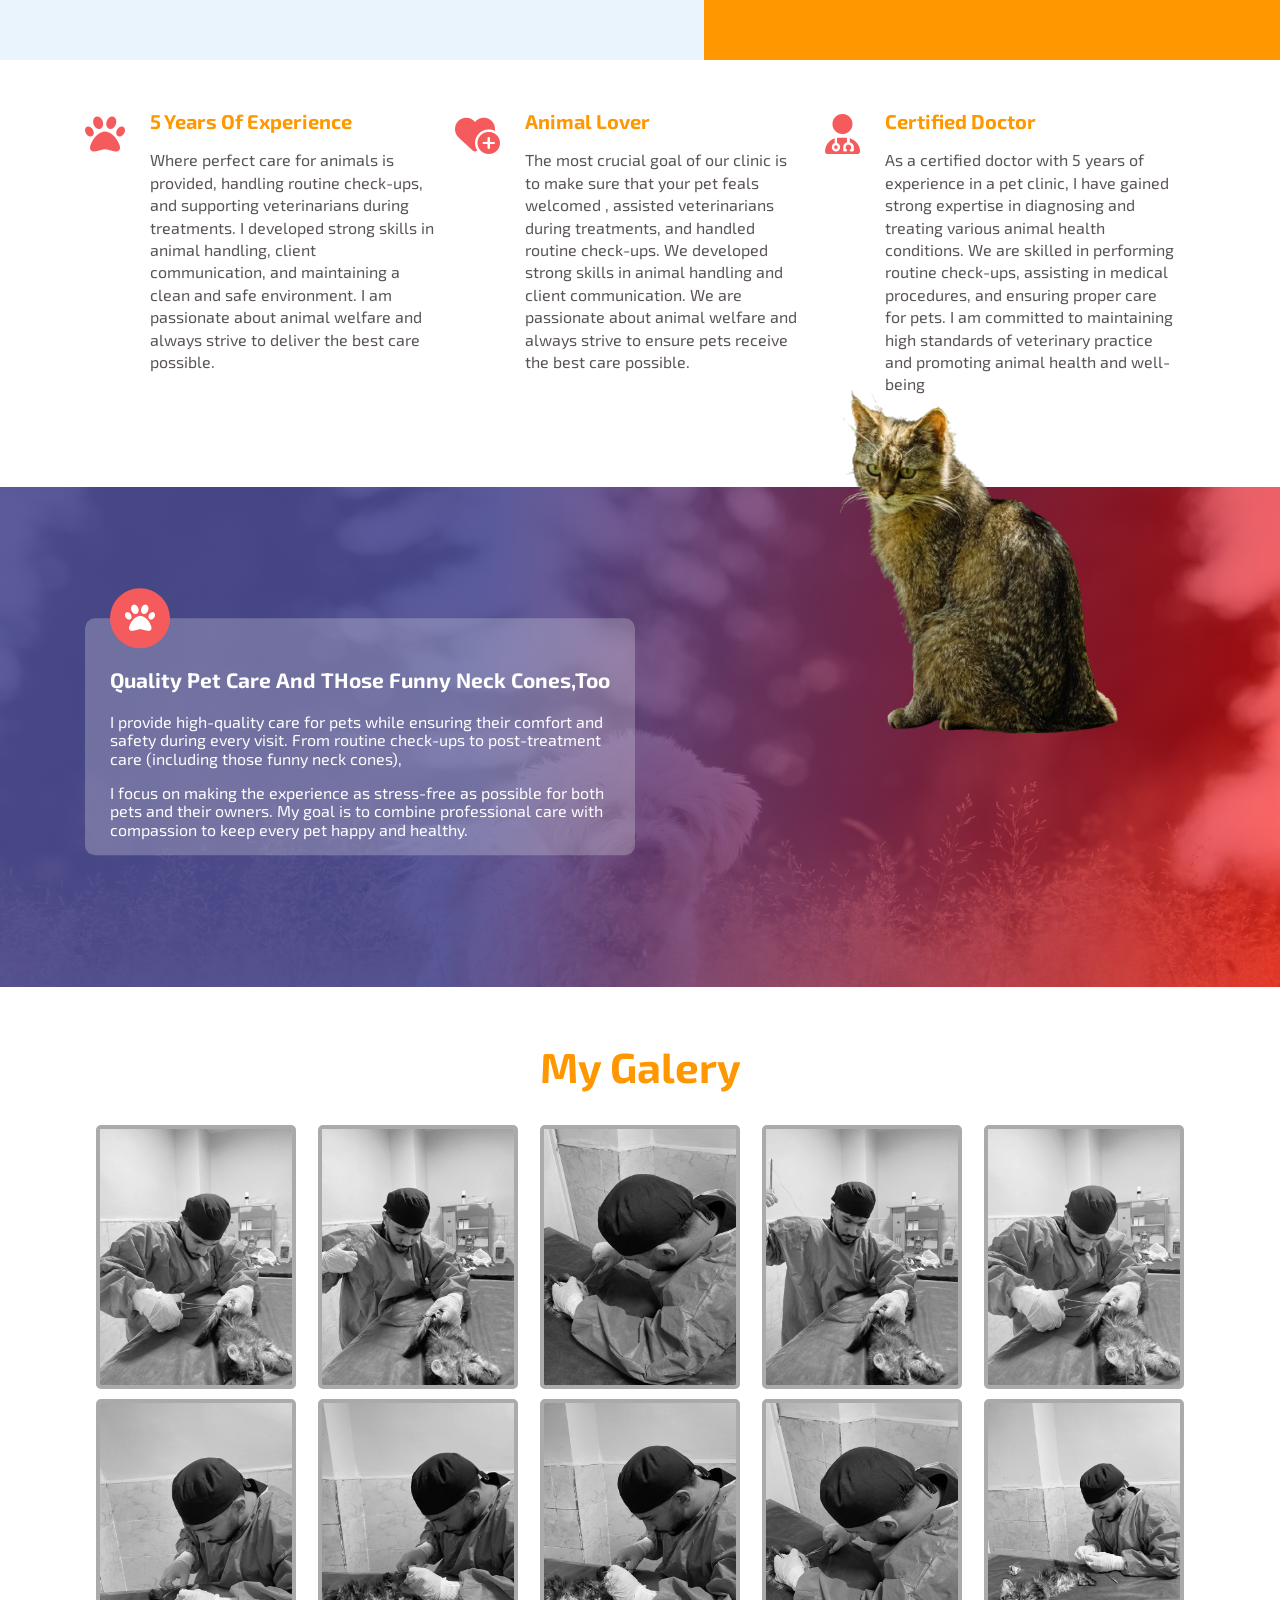
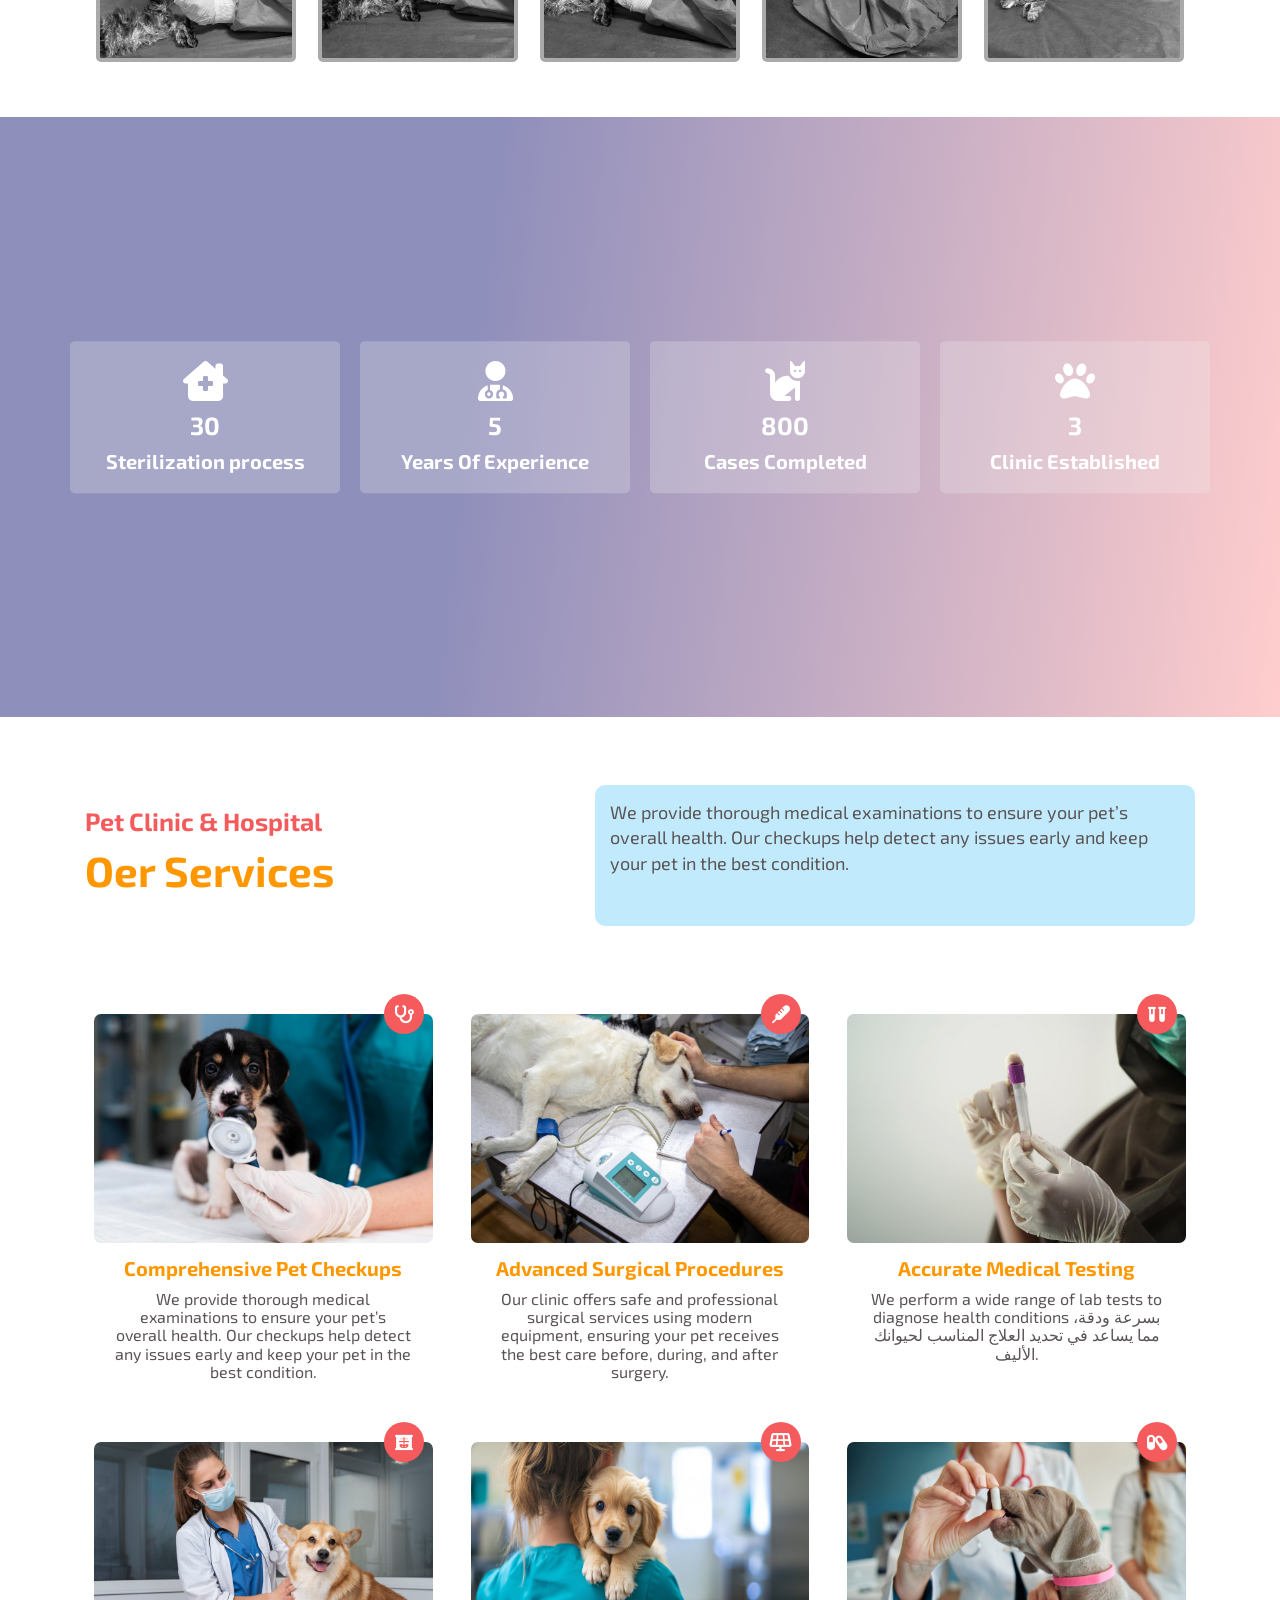
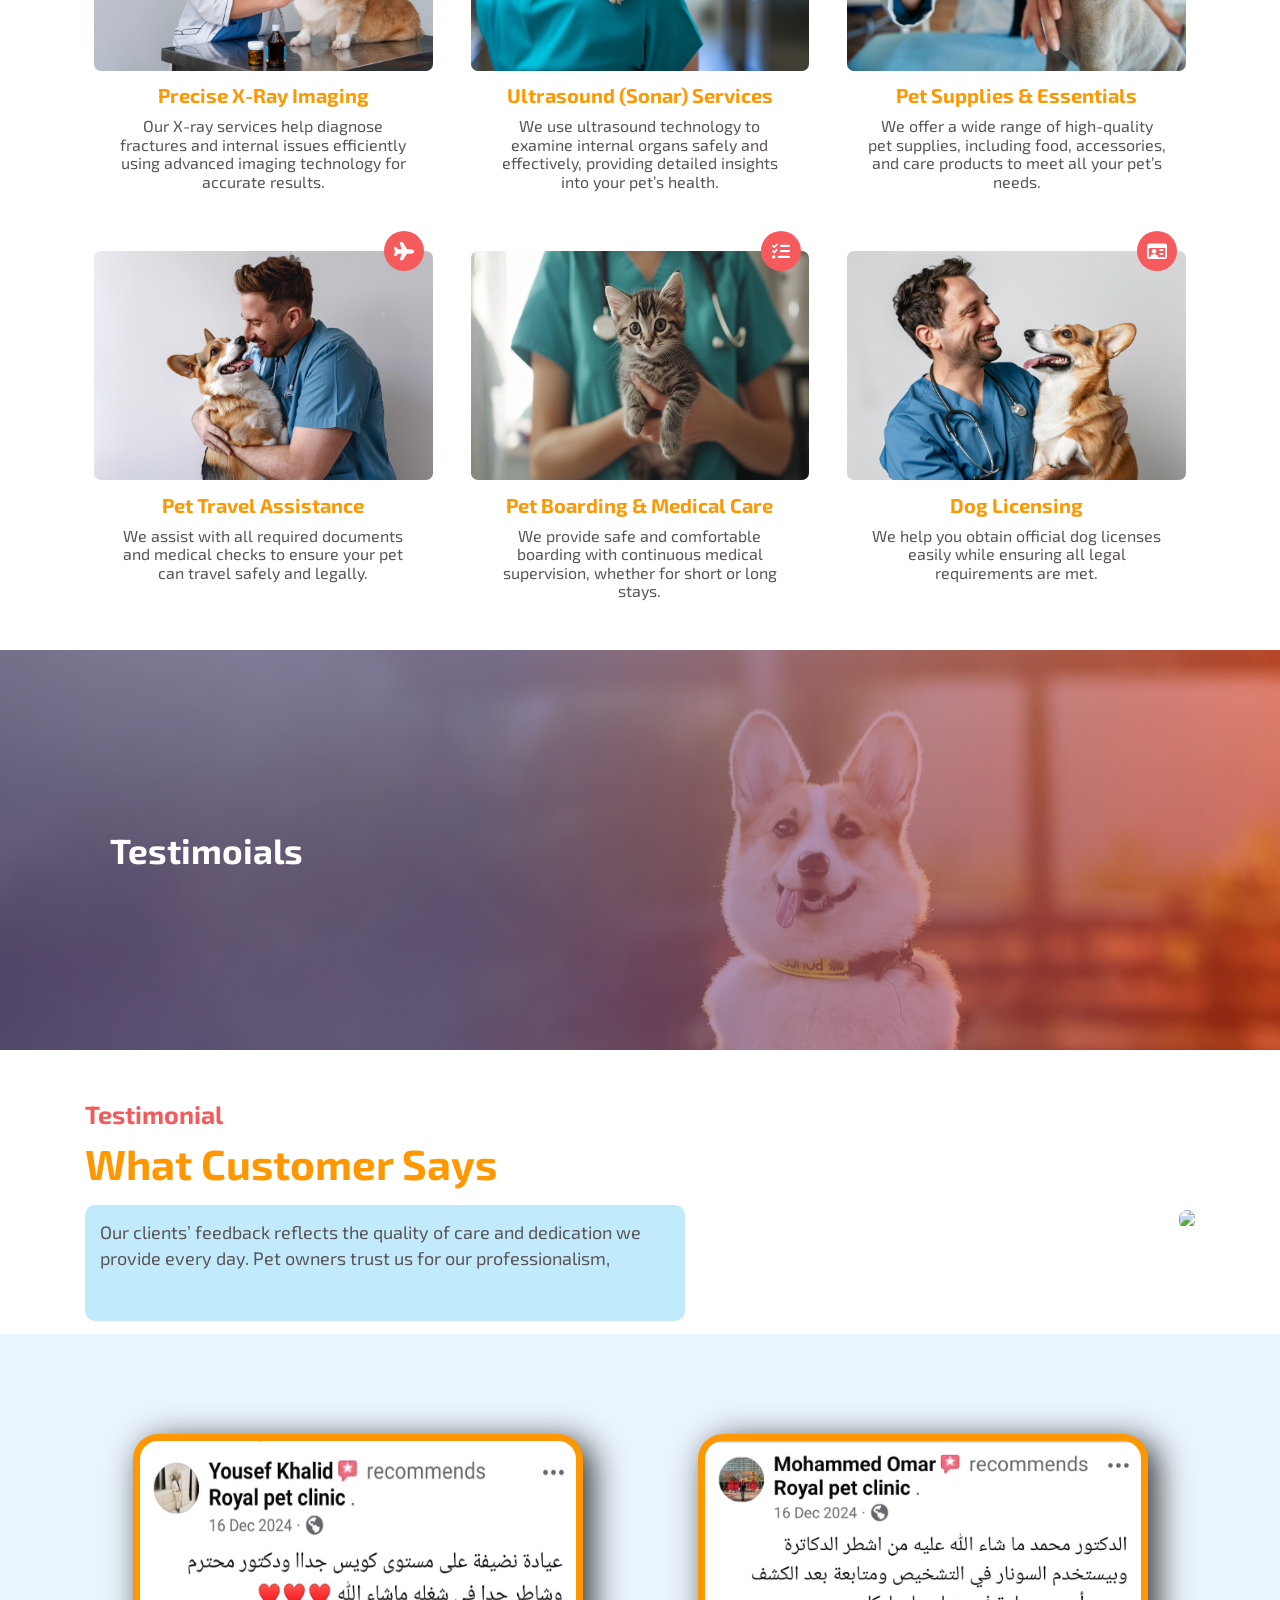
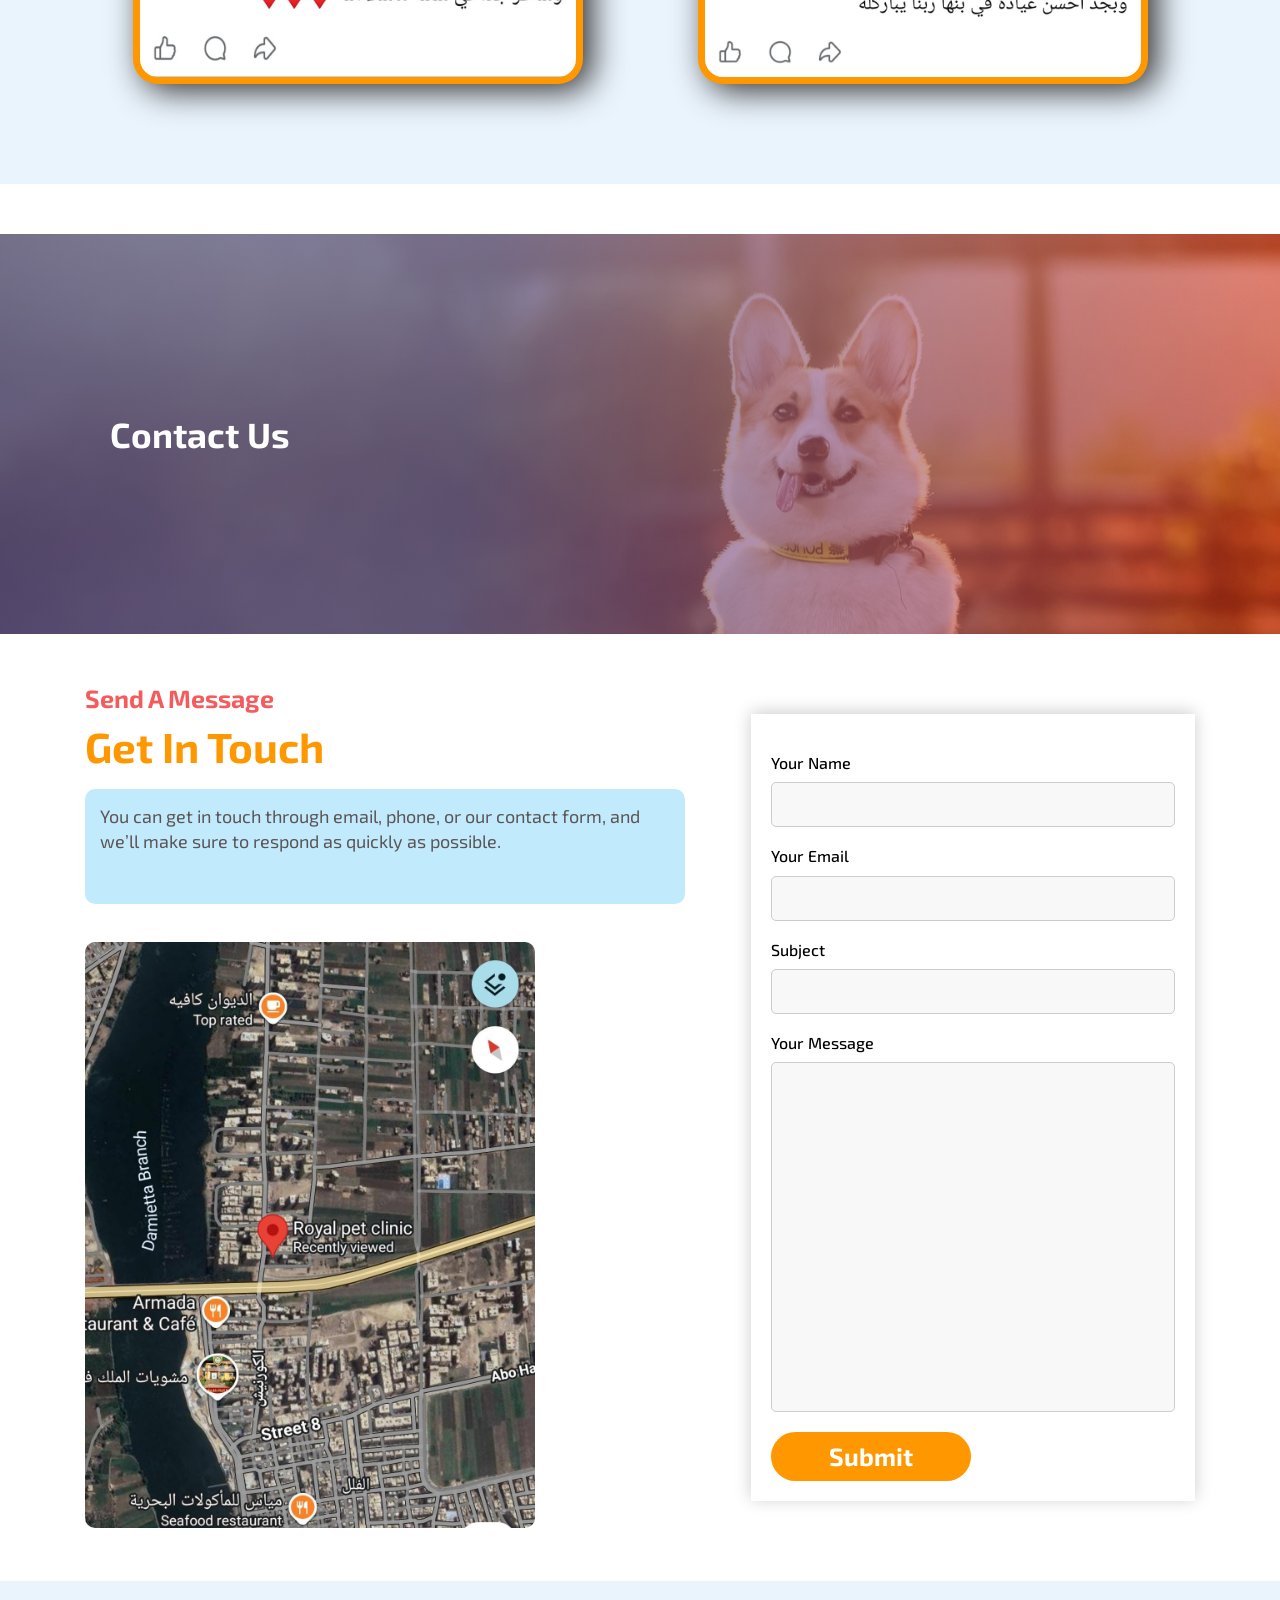
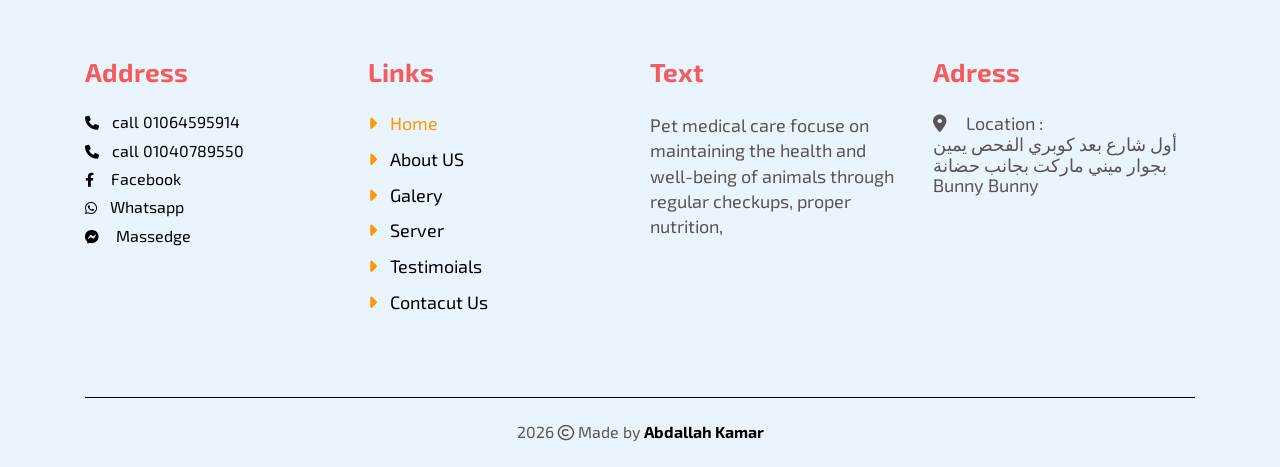
==== commit e89251e8: "gramer" ====
--- a/index.html
+++ b/index.html
@@ -1,443 +1,495 @@
 <!doctype html>
 <html lang="en">
-
-<head>
+  <head>
     <meta charset="UTF-8" />
     <meta name="viewport" content="width=device-width, initial-scale=1.0" />
     <title>Royal pet clinic</title>
     <link rel="stylesheet" href="css/all.min.css" />
     <link rel="stylesheet" href="css/normaliz.css" />
-    <link rel="stylesheet" href="css/master.css">
+    <link rel="stylesheet" href="css/master.css" />
     <link rel="preconnect" href="https://fonts.googleapis.com" />
     <link rel="preconnect" href="https://fonts.gstatic.com" crossorigin />
-    <link href="https://fonts.googleapis.com/css2?family=Exo+2:ital,wght@0,100..900;1,100..900&display=swap" rel="stylesheet" />
-</head>
+    <link
+      href="https://fonts.googleapis.com/css2?family=Exo+2:ital,wght@0,100..900;1,100..900&display=swap"
+      rel="stylesheet"
+    />
+  </head>
 
-<body>
+  <body>
     <!-- Start Setting Box -->
     <div class="settings-box">
-        <i class="fa-solid fa-gear icone"></i>
-        <div class="setting-container">
-            <div class="opation-box">
-                <h4>Colors</h4>
-                <ul class="colors-list">
-                    <li class="active" data-color="#FF9800"></li>
-                    <li data-color="#E91E61"></li>
-                    <li data-color="#009688"></li>
-                    <li data-color="#03A9F4"></li>
-                    <li data-color="#4CAF50"></li>
-                </ul>
-            </div>
-        </div>
+      <i class="fa-solid fa-gear icone"></i>
+      <div class="setting-container">
+        <div class="opation-box">
+          <h4>Colors</h4>
+          <ul class="colors-list">
+            <li class="active" data-color="#FF9800"></li>
+            <li data-color="#E91E61"></li>
+            <li data-color="#009688"></li>
+            <li data-color="#03A9F4"></li>
+            <li data-color="#4CAF50"></li>
+          </ul>
+        </div>
+      </div>
     </div>
     <!-- End Setting Box -->
     <!-- Srart Nav Bullets -->
     <div class="nav-bullets">
-        <div class="bullet" data-section=".landing-page">
-            <div class="tooltip">Home</div>
-        </div>
-        <div class="bullet" data-section=".about-us">
-            <div class="tooltip">About US</div>
-        </div>
-        <div class="bullet" data-section=".galery">
-            <div class="tooltip">Galery</div>
-        </div>
-        <div class="bullet" data-section=".our-server">
-            <div class="tooltip">Our Server</div>
-        </div>
-        <div class="bullet" data-section=".testimonials">
-            <div class="tooltip">Testimonials</div>
-        </div>
-        <div class="bullet" data-section=".contact-us">
-            <div class="tooltip">Contact Us</div>
-        </div>
+      <div class="bullet" data-section=".landing-page">
+        <div class="tooltip">Home</div>
+      </div>
+      <div class="bullet" data-section=".about-us">
+        <div class="tooltip">About US</div>
+      </div>
+      <div class="bullet" data-section=".galery">
+        <div class="tooltip">Galery</div>
+      </div>
+      <div class="bullet" data-section=".our-server">
+        <div class="tooltip">Our Server</div>
+      </div>
+      <div class="bullet" data-section=".testimonials">
+        <div class="tooltip">Testimonials</div>
+      </div>
+      <div class="bullet" data-section=".contact-us">
+        <div class="tooltip">Contact Us</div>
+      </div>
     </div>
     <!-- End Nav Bullets -->
     <!-- Start Landing Page  -->
     <div class="landing-page">
-        <div class="overlay"></div>
-        <div class="container">
-            <div class="header-area">
-                <div class="logo"><img src="imges/logo2.png" alt="" /></div>
-                <div class="icone">
-                    <i class="fa-solid fa-bars"></i>
-                </div>
-                <ul>
-                    <li>
-                        <a href="#" class="active" data-section=".landing-page"> Home</a>
-                    </li>
-                    <li><a href="#" data-section=".about-us"> About</a></li>
-                    <li><a href="#" data-section=".galery"> Galery</a></li>
-                    <li><a href="#" data-section=".our-server">Server</a></li>
-                    <li><a href="#" data-section=".testimonials"> Testimonials</a></li>
-                    <li><a href="#" data-section=".contact-us"> Contact Us</a></li>
-                </ul>
-            </div>
-        </div>
-        <div class="intrudaction-text">
-            <h1>We Are <span>Pet </span> Medical</h1>
-            <p>
-                <span> Pet medical care focuses</span> on maintaining the health and well-being of animals through regular checkups, proper nutrition, vaccinations, and preventive treatments. Veterinarians monitor pets for early signs of illness and provide
-                medical support when needed. Regular visits to a veterinary clinic help ensure that pets stay healthy, active, and protected from common diseases. Responsible pet owners also play an important role by providing clean environments, balanced
-                diets, and enough physical activity for their animals.
-            </p>
-        </div>
+      <div class="overlay"></div>
+      <div class="container">
+        <div class="header-area">
+          <div class="logo"><img src="imges/logo2.png" alt="" /></div>
+          <div class="icone">
+            <i class="fa-solid fa-bars"></i>
+          </div>
+          <ul>
+            <li>
+              <a href="#" class="active" data-section=".landing-page"> Home</a>
+            </li>
+            <li><a href="#" data-section=".about-us"> About</a></li>
+            <li><a href="#" data-section=".galery"> Galery</a></li>
+            <li><a href="#" data-section=".our-server">Server</a></li>
+            <li><a href="#" data-section=".testimonials"> Testimonials</a></li>
+            <li><a href="#" data-section=".contact-us"> Contact Us</a></li>
+          </ul>
+        </div>
+      </div>
+      <div class="intrudaction-text">
+        <h1>We Are <span>Pet </span> Medical</h1>
+        <p>
+          <span> Pet medical care focuses</span> on maintaining the health and
+          well-being of animals through regular checkups, proper nutrition,
+          vaccinations, and preventive treatments. Veterinarians monitor pets
+          for early signs of illness and provide medical support when needed.
+          Regular visits to a veterinary clinic help ensure that pets stay
+          healthy, active, and protected from common diseases. Responsible pet
+          owners also play an important role by providing clean environments,
+          balanced diets, and enough physical activity for their animals.
+        </p>
+      </div>
     </div>
     <!-- End Landing Page  -->
     <!-- Start About Us -->
     <div class="about-us">
-        <div class="container">
-            <div class="contantt">
-                <div class="info-box">
-                    <span>Time For You And Your Pet </span>
-                    <h2>The Cering Professional Team</h2>
-                    <p>
-                        Arcu dui vivamus arcu felis. Fermentum et sollicitudin ac orci phasellus egetas tellus. Tortor aliquam nulla facilisi cras.
-                    </p>
-                </div>
-                <div class="image">
-                    <img src="imges/aboutUs-0.jpeg" />
-                </div>
-            </div>
-        </div>
+      <div class="container">
+        <div class="contantt">
+          <div class="info-box">
+            <span>Time For You And Your Pet </span>
+            <h2>Caring Professional Team</h2>
+            <p>
+              We are dedicated to providing the best care for you and your
+              beloved pet. Our professional team ensures a safe, friendly, and
+              comfortable environment, giving your pet the attention and love
+              they deserve every single day.
+            </p>
+          </div>
+          <div class="image">
+            <img src="imges/aboutUs-0.jpeg" />
+          </div>
+        </div>
+      </div>
     </div>
     <!-- End About Us -->
     <!-- Start About Boxes -->
     <div class="container">
-        <div class="cont-boxes">
-            <div class="box">
-                <div class="icone">
-                    <i class="fa-solid fa-paw"></i>
-                </div>
-                <div class="box-info">
-                    <span>5 Yers Of Experience</span>
-                    <p>
-                        where I assisted in providing care for animals, handling routine check-ups, and supporting veterinarians during treatments. I developed strong skills in animal handling, client communication, and maintaining a clean and safe environment. I am passionate
-                        about animal welfare and always strive to deliver the best care possible.
-                    </p>
-                </div>
-            </div>
-            <div class="box">
-                <div class="icone">
-                    <i class="fa-solid fa-heart-circle-plus"></i>
-                </div>
-                <div class="box-info">
-                    <span>Animal Lover</span>
-                    <p>
-                        where I provided care for animals, assisted veterinarians during treatments, and handled routine check-ups. I developed strong skills in animal handling and client communication. I am passionate about animal welfare and always strive to ensure pets receive
-                        the best care possible.
-                    </p>
-                </div>
-            </div>
-            <div class="box">
-                <div class="icone">
-                    <i class="fa-solid fa-user-doctor"></i>
-                </div>
-                <div class="box-info">
-                    <span>Certified Doctor</span>
-                    <p>
-                        As a certified doctor with 5 years of experience in a pet clinic, I have gained strong expertise in diagnosing and treating various animal health conditions. I am skilled in performing routine check-ups, assisting in medical procedures, and ensuring proper
-                        care for pets. I am committed to maintaining high standards of veterinary practice and promoting animal health and well-being
-                    </p>
-                </div>
-            </div>
-        </div>
+      <div class="cont-boxes">
+        <div class="box">
+          <div class="icone">
+            <i class="fa-solid fa-paw"></i>
+          </div>
+          <div class="box-info">
+            <span>5 Years Of Experience</span>
+            <p>
+              Where perfect care for animals is provided, handling routine
+              check-ups, and supporting veterinarians during treatments. I
+              developed strong skills in animal handling, client communication,
+              and maintaining a clean and safe environment. I am passionate
+              about animal welfare and always strive to deliver the best care
+              possible.
+            </p>
+          </div>
+        </div>
+        <div class="box">
+          <div class="icone">
+            <i class="fa-solid fa-heart-circle-plus"></i>
+          </div>
+          <div class="box-info">
+            <span>Animal Lover</span>
+            <p>
+              The most crucial goal of our clinic is to make sure that your pet
+              feals welcomed , assisted veterinarians during treatments, and
+              handled routine check-ups. We developed strong skills in animal
+              handling and client communication. We are passionate about animal
+              welfare and always strive to ensure pets receive the best care
+              possible.
+            </p>
+          </div>
+        </div>
+        <div class="box">
+          <div class="icone">
+            <i class="fa-solid fa-user-doctor"></i>
+          </div>
+          <div class="box-info">
+            <span>Certified Doctor</span>
+            <p>
+              As a certified doctor with 5 years of experience in a pet clinic,
+              I have gained strong expertise in diagnosing and treating various
+              animal health conditions. We are skilled in performing routine
+              check-ups, assisting in medical procedures, and ensuring proper
+              care for pets. I am committed to maintaining high standards of
+              veterinary practice and promoting animal health and well-being
+            </p>
+          </div>
+        </div>
+      </div>
     </div>
     <!-- End About Boxes -->
     <!-- Start Quality Pet -->
     <div class="quality-cat">
-        <div class="container">
-            <div class="box-info">
-                <div class="icone">
-                    <i class="fa-solid fa-paw"></i>
-                </div>
-                <h3>Quality Pet Care And THose Funny Neck Cones,Too</h3>
-                <p>
-                    I provide high-quality care for pets while ensuring their comfort and safety during every visit. From routine check-ups to post-treatment care (including those funny neck cones),
-                </p>
-                <hr />
-                <p>
-                    I focus on making the experience as stress-free as possible for both pets and their owners. My goal is to combine professional care with compassion to keep every pet happy and healthy.
-                </p>
-            </div>
-            <div class="image">
-                <img src="imges/quality.png" alt="" />
-            </div>
-        </div>
+      <div class="container">
+        <div class="box-info">
+          <div class="icone">
+            <i class="fa-solid fa-paw"></i>
+          </div>
+          <h3>Quality Pet Care And THose Funny Neck Cones,Too</h3>
+          <p>
+            I provide high-quality care for pets while ensuring their comfort
+            and safety during every visit. From routine check-ups to
+            post-treatment care (including those funny neck cones),
+          </p>
+          <hr />
+          <p>
+            I focus on making the experience as stress-free as possible for both
+            pets and their owners. My goal is to combine professional care with
+            compassion to keep every pet happy and healthy.
+          </p>
+        </div>
+        <div class="image">
+          <img src="imges/quality.png" alt="" />
+        </div>
+      </div>
     </div>
     <!-- End Quality Pet -->
     <!-- Start Galery  -->
     <div class="container">
-        <div class="galery">
-            <h2>My Galery</h2>
-            <div class="image-box">
-                <img src="imges/galery-0.jpeg" alt="" />
-                <img src="imges/galery-1.jpeg" alt="" />
-                <img src="imges/galery-2.jpeg" alt="" />
-                <img src="imges/galery-3.jpeg" alt="" />
-                <img src="imges/galery-4.jpeg" alt="" />
-                <img src="imges/galery-5.jpeg" alt="" />
-                <img src="imges/galery-6.jpeg" alt="" />
-                <img src="imges/galery-7.jpeg" alt="" />
-                <img src="imges/galery-8.jpeg" alt="" />
-                <img src="imges/galery-9.jpeg" alt="" />
-            </div>
-        </div>
+      <div class="galery">
+        <h2>My Galery</h2>
+        <div class="image-box">
+          <img src="imges/galery-0.jpeg" alt="" />
+          <img src="imges/galery-1.jpeg" alt="" />
+          <img src="imges/galery-2.jpeg" alt="" />
+          <img src="imges/galery-3.jpeg" alt="" />
+          <img src="imges/galery-4.jpeg" alt="" />
+          <img src="imges/galery-5.jpeg" alt="" />
+          <img src="imges/galery-6.jpeg" alt="" />
+          <img src="imges/galery-7.jpeg" alt="" />
+          <img src="imges/galery-8.jpeg" alt="" />
+          <img src="imges/galery-9.jpeg" alt="" />
+        </div>
+      </div>
     </div>
     <!-- End Galery-->
     <!-- Start BreaK Vedio  -->
     <div class="break-vedio">
-        <div class="vedio">
-            <video autoplay muted loop src="imges/break-2.mp4"></video>
-        </div>
-        <div class="cont">
-            <div class="boxes">
-                <div class="box">
-                    <i class="fa-solid fa-house-chimney-medical"></i>
-                    <h3>30</h3>
-                    <span>Sterilization process</span>
-                </div>
-                <div class="box">
-                    <i class="fa-solid fa-user-doctor"></i>
-                    <h3>5</h3>
-                    <span>Years Of Experience</span>
-                </div>
-                <div class="box">
-                    <i class="fa-solid fa-cat"></i>
-                    <h3>800</h3>
-                    <span>Cases Completed</span>
-                </div>
-                <div class="box">
-                    <i class="fa-solid fa-paw"></i>
-                    <h3>3</h3>
-                    <span>Clinic Established</span>
-                </div>
-            </div>
-        </div>
+      <div class="vedio">
+        <video autoplay muted loop src="imges/break-2.mp4"></video>
+      </div>
+      <div class="cont">
+        <div class="boxes">
+          <div class="box">
+            <i class="fa-solid fa-house-chimney-medical"></i>
+            <h3>30</h3>
+            <span>Sterilization process</span>
+          </div>
+          <div class="box">
+            <i class="fa-solid fa-user-doctor"></i>
+            <h3>5</h3>
+            <span>Years Of Experience</span>
+          </div>
+          <div class="box">
+            <i class="fa-solid fa-cat"></i>
+            <h3>800</h3>
+            <span>Cases Completed</span>
+          </div>
+          <div class="box">
+            <i class="fa-solid fa-paw"></i>
+            <h3>3</h3>
+            <span>Clinic Established</span>
+          </div>
+        </div>
+      </div>
     </div>
     <!-- End BreaK Vedio  -->
     <!-- Start Our Server -->
     <div class="our-server">
-        <div class="container">
-            <div class="contant">
-                <div class="box-info">
-                    <div class="hed">
-                        <span>Pet Clinic & Hospital</span>
-                        <h2>Oer Services</h2>
-                    </div>
-                </div>
-                <p>
-                    We provide thorough medical examinations to ensure your pet’s overall health. Our checkups help detect any issues early and keep your pet in the best condition.
-                </p>
-            </div>
-            <div class="all-box">
-                <div class="box">
-                    <div class="icone">
-                        <i class="fa-solid fa-stethoscope"></i>
-                    </div>
-                    <img src="imges/server/server-1.jpg" alt="" />
-                    <h3>Comprehensive Pet Checkups</h3>
-                    <p>
-                        We provide thorough medical examinations to ensure your pet’s overall health. Our checkups help detect any issues early and keep your pet in the best condition.
-                    </p>
-                </div>
-                <div class="box">
-                    <div class="icone">
-                        <i class="fa-solid fa-thermometer"></i>
-                    </div>
-                    <img src="imges/server/server-2.jpg" alt="" />
-                    <h3>Advanced Surgical Procedures</h3>
-                    <p>
-                        Our clinic offers safe and professional surgical services using modern equipment, ensuring your pet receives the best care before, during, and after surgery.
-                    </p>
-                </div>
-                <div class="box">
-                    <div class="icone">
-                        <i class="fa-solid fa-vials"></i>
-                    </div>
-                    <img src="imges/server/server-3.jpg" alt="" />
-                    <h3>Accurate Medical Testing</h3>
-                    <p>
-                        We perform a wide range of lab tests to diagnose health conditions بسرعة ودقة، مما يساعد في تحديد العلاج المناسب لحيوانك الأليف.
-                    </p>
-                </div>
-                <div class="box">
-                    <div class="icone">
-                        <i class="fa-solid fa-x-ray"></i>
-                    </div>
-                    <img src="imges/server/server-9.jpg" alt="" />
-                    <h3>Precise X-Ray Imaging</h3>
-                    <p>
-                        Our X-ray services help diagnose fractures and internal issues efficiently using advanced imaging technology for accurate results.
-                    </p>
-                </div>
-                <div class="box">
-                    <div class="icone">
-                        <i class="fa-solid fa-solar-panel"></i>
-                    </div>
-                    <img src="imges/server/server-7.jpg" alt="" />
-                    <h3>Ultrasound (Sonar) Services</h3>
-                    <p>
-                        We use ultrasound technology to examine internal organs safely and effectively, providing detailed insights into your pet’s health.
-                    </p>
-                </div>
-                <div class="box">
-                    <div class="icone">
-                        <i class="fa-solid fa-capsules"></i>
-                    </div>
-                    <img src="imges/server/server-4.jpg" alt="" />
-                    <h3>Pet Supplies & Essentials</h3>
-                    <p>
-                        We offer a wide range of high-quality pet supplies, including food, accessories, and care products to meet all your pet’s needs.
-                    </p>
-                </div>
-                <div class="box">
-                    <div class="icone">
-                        <i class="fa-solid fa-plane"></i>
-                    </div>
-                    <img src="imges/server/server-6.jpg" alt="" />
-                    <h3>Pet Travel Assistance</h3>
-                    <p>
-                        We assist with all required documents and medical checks to ensure your pet can travel safely and legally.
-                    </p>
-                </div>
-                <div class="box">
-                    <div class="icone">
-                        <i class="fa-solid fa-list-check"></i>
-                    </div>
-                    <img src="imges/server/server-8.jpg" alt="" />
-                    <h3>Pet Boarding & Medical Care</h3>
-                    <p>
-                        We provide safe and comfortable boarding with continuous medical supervision, whether for short or long stays.
-                    </p>
-                </div>
-                <div class="box">
-                    <div class="icone">
-                        <i class="fa-regular fa-id-card"></i>
-                    </div>
-                    <img src="imges/server/server-5.jpg" alt="" />
-                    <h3>Dog Licensing</h3>
-                    <p>
-                        We help you obtain official dog licenses easily while ensuring all legal requirements are met.
-                    </p>
-                </div>
-            </div>
-        </div>
+      <div class="container">
+        <div class="contant">
+          <div class="box-info">
+            <div class="hed">
+              <span>Pet Clinic & Hospital</span>
+              <h2>Oer Services</h2>
+            </div>
+          </div>
+          <p>
+            We provide thorough medical examinations to ensure your pet’s
+            overall health. Our checkups help detect any issues early and keep
+            your pet in the best condition.
+          </p>
+        </div>
+        <div class="all-box">
+          <div class="box">
+            <div class="icone">
+              <i class="fa-solid fa-stethoscope"></i>
+            </div>
+            <img src="imges/server/server-1.jpg" alt="" />
+            <h3>Comprehensive Pet Checkups</h3>
+            <p>
+              We provide thorough medical examinations to ensure your pet’s
+              overall health. Our checkups help detect any issues early and keep
+              your pet in the best condition.
+            </p>
+          </div>
+          <div class="box">
+            <div class="icone">
+              <i class="fa-solid fa-thermometer"></i>
+            </div>
+            <img src="imges/server/server-2.jpg" alt="" />
+            <h3>Advanced Surgical Procedures</h3>
+            <p>
+              Our clinic offers safe and professional surgical services using
+              modern equipment, ensuring your pet receives the best care before,
+              during, and after surgery.
+            </p>
+          </div>
+          <div class="box">
+            <div class="icone">
+              <i class="fa-solid fa-vials"></i>
+            </div>
+            <img src="imges/server/server-3.jpg" alt="" />
+            <h3>Accurate Medical Testing</h3>
+            <p>
+              We perform a wide range of lab tests to diagnose health conditions
+              بسرعة ودقة، مما يساعد في تحديد العلاج المناسب لحيوانك الأليف.
+            </p>
+          </div>
+          <div class="box">
+            <div class="icone">
+              <i class="fa-solid fa-x-ray"></i>
+            </div>
+            <img src="imges/server/server-9.jpg" alt="" />
+            <h3>Precise X-Ray Imaging</h3>
+            <p>
+              Our X-ray services help diagnose fractures and internal issues
+              efficiently using advanced imaging technology for accurate
+              results.
+            </p>
+          </div>
+          <div class="box">
+            <div class="icone">
+              <i class="fa-solid fa-solar-panel"></i>
+            </div>
+            <img src="imges/server/server-7.jpg" alt="" />
+            <h3>Ultrasound (Sonar) Services</h3>
+            <p>
+              We use ultrasound technology to examine internal organs safely and
+              effectively, providing detailed insights into your pet’s health.
+            </p>
+          </div>
+          <div class="box">
+            <div class="icone">
+              <i class="fa-solid fa-capsules"></i>
+            </div>
+            <img src="imges/server/server-4.jpg" alt="" />
+            <h3>Pet Supplies & Essentials</h3>
+            <p>
+              We offer a wide range of high-quality pet supplies, including
+              food, accessories, and care products to meet all your pet’s needs.
+            </p>
+          </div>
+          <div class="box">
+            <div class="icone">
+              <i class="fa-solid fa-plane"></i>
+            </div>
+            <img src="imges/server/server-6.jpg" alt="" />
+            <h3>Pet Travel Assistance</h3>
+            <p>
+              We assist with all required documents and medical checks to ensure
+              your pet can travel safely and legally.
+            </p>
+          </div>
+          <div class="box">
+            <div class="icone">
+              <i class="fa-solid fa-list-check"></i>
+            </div>
+            <img src="imges/server/server-8.jpg" alt="" />
+            <h3>Pet Boarding & Medical Care</h3>
+            <p>
+              We provide safe and comfortable boarding with continuous medical
+              supervision, whether for short or long stays.
+            </p>
+          </div>
+          <div class="box">
+            <div class="icone">
+              <i class="fa-regular fa-id-card"></i>
+            </div>
+            <img src="imges/server/server-5.jpg" alt="" />
+            <h3>Dog Licensing</h3>
+            <p>
+              We help you obtain official dog licenses easily while ensuring all
+              legal requirements are met.
+            </p>
+          </div>
+        </div>
+      </div>
     </div>
     <!-- End Our Server -->
     <!-- Start Break Seactions -->
     <div class="break-secations">
-        <div class="container">
-            <div class="box-info">
-                <h2>Testimoials</h2>
-            </div>
-        </div>
+      <div class="container">
+        <div class="box-info">
+          <h2>Testimoials</h2>
+        </div>
+      </div>
     </div>
     <!-- End Break Seactions-->
     <!-- Start Tstmonials -->
     <div class="testimonials">
+      <div class="container">
+        <div class="contant">
+          <div class="box-info">
+            <div class="hed">
+              <span>Testimonial </span>
+              <h2>What Customer Says</h2>
+              <p>
+                Our clients’ feedback reflects the quality of care and
+                dedication we provide every day. Pet owners trust us for our
+                professionalism,
+              </p>
+            </div>
+          </div>
+          <div class="image">
+            <img src="imges/testmonial.jpg" />
+          </div>
+        </div>
+      </div>
+
+      <div class="background">
         <div class="container">
-            <div class="contant">
-                <div class="box-info">
-                    <div class="hed">
-                        <span>Testimonial </span>
-                        <h2>What Customer Says</h2>
-                        <p>
-                            Our clients’ feedback reflects the quality of care and dedication we provide every day. Pet owners trust us for our professionalism,
-                        </p>
-                    </div>
-                </div>
-                <div class="image">
-                    <img src="imges/testmonial.jpg" />
-                </div>
-            </div>
-        </div>
-
-        <div class="background">
-            <div class="container">
-                <div class="imges">
-                    <img src="imges/testmonial-1.jpeg" alt="" />
-                    <img src="imges/testmonial-2.jpeg" alt="" />
-                </div>
-            </div>
-        </div>
+          <div class="imges">
+            <img src="imges/testmonial-1.jpeg" alt="" />
+            <img src="imges/testmonial-2.jpeg" alt="" />
+          </div>
+        </div>
+      </div>
     </div>
     <!-- End Tstmonials -->
     <!-- Start Break Seactions -->
     <div class="break-secations">
-        <div class="container">
-            <div class="box-info">
-                <h2>Contact Us</h2>
-            </div>
-        </div>
+      <div class="container">
+        <div class="box-info">
+          <h2>Contact Us</h2>
+        </div>
+      </div>
     </div>
     <!-- End Break Seactions-->
     <!-- Start Contacut Us -->
     <div class="contact-us">
-        <div class="container">
-            <div class="contant">
-                <div class="box-info">
-                    <div class="hed">
-                        <span>Send A Message </span>
-                        <h2>Get In Touch</h2>
-                        <p>
-                            You can get in touch through email, phone, or our contact form, and we’ll make sure to respond as quickly as possible.
-                        </p>
-                    </div>
-                    <div class="image">
-                        <a href="https://maps.app.goo.gl/Xky3Hkw4hoGc22Ce7?g_st=aw" target="_blank">
-                            <img src="imges/macContact.jpeg" />
-                        </a>
-                    </div>
-                </div>
-                <div class="forme">
-                    <form action="">
-                        <div class="box-input">
-                            <span>Your Name</span>
-                            <input type="text" />
-                        </div>
-                        <div class="box-input">
-                            <span>Your Email</span>
-                            <input type="email" />
-                        </div>
-                        <div class="box-input">
-                            <span>Subject</span>
-                            <input type="text" />
-                        </div>
-                        <div class="box-input">
-                            <span>Your Message</span>
-                            <textarea name="sessage" id=""></textarea>
-                        </div>
-                        <button>Submit</button>
-                    </form>
-                </div>
-            </div>
-        </div>
+      <div class="container">
+        <div class="contant">
+          <div class="box-info">
+            <div class="hed">
+              <span>Send A Message </span>
+              <h2>Get In Touch</h2>
+              <p>
+                You can get in touch through email, phone, or our contact form,
+                and we’ll make sure to respond as quickly as possible.
+              </p>
+            </div>
+            <div class="image">
+              <a
+                href="https://maps.app.goo.gl/Xky3Hkw4hoGc22Ce7?g_st=aw"
+                target="_blank"
+              >
+                <img src="imges/macContact.jpeg" />
+              </a>
+            </div>
+          </div>
+          <div class="forme">
+            <form action="">
+              <div class="box-input">
+                <span>Your Name</span>
+                <input type="text" />
+              </div>
+              <div class="box-input">
+                <span>Your Email</span>
+                <input type="email" />
+              </div>
+              <div class="box-input">
+                <span>Subject</span>
+                <input type="text" />
+              </div>
+              <div class="box-input">
+                <span>Your Message</span>
+                <textarea name="sessage" id=""></textarea>
+              </div>
+              <button>Submit</button>
+            </form>
+          </div>
+        </div>
+      </div>
     </div>
     <!-- End Contacut Us -->
     <!-- Start Fotter  -->
     <div class="footer">
-        <div class="container">
-            <div class="cont">
-                <div class="data">
-                    <h3>Address</h3>
-                    <ul>
-                        <li>
-                            <a href="tel:+01064595914"><i class="fa-solid fa-phone"></i>call 01064595914
-                </a>
-                        </li>
-                        <li>
-                            <a href="tel:+01040789550"><i class="fa-solid fa-phone"></i>call 01040789550
-                </a>
-                        </li>
+      <div class="container">
+        <div class="cont">
+          <div class="data">
+            <h3>Address</h3>
+            <ul>
+              <li>
+                <a href="tel:+01064595914"
+                  ><i class="fa-solid fa-phone"></i>call 01064595914
+                </a>
+              </li>
+              <li>
+                <a href="tel:+01040789550"
+                  ><i class="fa-solid fa-phone"></i>call 01040789550
+                </a>
+              </li>
 
-                        <li>
-                            <a target="_blank" href="https://www.facebook.com/people/Royal-pet-clinic/61568836118144/?mibextid=wwXIfr&rdid=RWpvQs1GyfjD2QLL&share_url=https%3A%2F%2Fwww.facebook.com%2Fshare%2F1CSsSGVAg1%2F%3Fmibextid%3DwwXIfr"><i class="fa-brands fa-facebook-f"> </i>
+              <li>
+                <a
+                  target="_blank"
+                  href="https://www.facebook.com/people/Royal-pet-clinic/61568836118144/?mibextid=wwXIfr&rdid=RWpvQs1GyfjD2QLL&share_url=https%3A%2F%2Fwww.facebook.com%2Fshare%2F1CSsSGVAg1%2F%3Fmibextid%3DwwXIfr"
+                  ><i class="fa-brands fa-facebook-f"> </i>
                   Facebook
                 </a>
-                        </li>
-                        <li>
-                            <a href="https://wa.me/+01064595914" target="_blank"><i class="fa-brands fa-whatsapp"></i>Whatsapp</a
+              </li>
+              <li>
+                <a href="https://wa.me/+01064595914" target="_blank"
+                  ><i class="fa-brands fa-whatsapp"></i>Whatsapp</a
                 >
               </li>
               <li>
@@ -447,30 +499,35 @@
                   <i class="fa-brands fa-facebook-messenger"></i>
                   Massedge
                 </a>
-                        </li>
-                    </ul>
-                </div>
-                <div class="links">
-                    <h3>Links</h3>
-                    <ul>
-                        <li>
-                            <a href="#" class="active"><i class="fa-solid fa-caret-right"></i> Home
-                </a>
-                        </li>
-                        <li>
-                            <a href="#" data-section=".about-us"><i class="fa-solid fa-caret-right"></i> About US
-                </a>
-                        </li>
-                        <li>
-                            <a href="#" data-section=".galery"><i class="fa-solid fa-caret-right"></i> Galery
-                </a>
-                        </li>
-                        <li>
-                            <a href="#" data-section=".our-server"><i class="fa-solid fa-caret-right"></i> Server
-                </a>
-                        </li>
-                        <li>
-                            <a href="#" data-section=".testimonials"><i class="fa-solid fa-caret-right"></i> Testimoials</a
+              </li>
+            </ul>
+          </div>
+          <div class="links">
+            <h3>Links</h3>
+            <ul>
+              <li>
+                <a href="#" class="active"
+                  ><i class="fa-solid fa-caret-right"></i> Home
+                </a>
+              </li>
+              <li>
+                <a href="#" data-section=".about-us"
+                  ><i class="fa-solid fa-caret-right"></i> About US
+                </a>
+              </li>
+              <li>
+                <a href="#" data-section=".galery"
+                  ><i class="fa-solid fa-caret-right"></i> Galery
+                </a>
+              </li>
+              <li>
+                <a href="#" data-section=".our-server"
+                  ><i class="fa-solid fa-caret-right"></i> Server
+                </a>
+              </li>
+              <li>
+                <a href="#" data-section=".testimonials"
+                  ><i class="fa-solid fa-caret-right"></i> Testimoials</a
                 >
               </li>
               <li>
@@ -497,20 +554,19 @@
               Location : <br />أول شارع بعد كوبري الفحص يمين بجوار ميني ماركت
               بجانب حضانة Bunny Bunny
             </a>
-                </div>
-            </div>
-            <div class="fot">
-                <span>
+          </div>
+        </div>
+        <div class="fot">
+          <span>
             2026 <i class="fa-regular fa-copyright"></i> Made by
             <a href="https://abdallah-kamar.vercel.app/" target="_blank">
               <span class="name">Abdallah Kamar</span>
-                </a>
-                </span>
-            </div>
-        </div>
+            </a>
+          </span>
+        </div>
+      </div>
     </div>
     <!-- End Fotter  -->
     <script src="js/master.js"></script>
-</body>
-
-</html>+  </body>
+</html>
--- a/css/master.css
+++ b/css/master.css
@@ -1,1205 +1,1400 @@
 body {
-  font-family: "Exo 2", sans-serif;
-}
+    font-family: "Exo 2", sans-serif;
+}
+
 * {
-  box-sizing: border-box;
-}
+    box-sizing: border-box;
+}
+
 :root {
-  --main-color: #ff9800;
-  --secand-color: #e81017;
-  --therty-color: #f55b5d;
-  --prg-color: #5b5454;
-  --background-color: #eaf4fd;
-}
+    --main-color: #ff9800;
+    --secand-color: #e81017;
+    --therty-color: #f55b5d;
+    --prg-color: #5b5454;
+    --background-color: #eaf4fd;
+}
+
 .container {
-  margin: auto;
-  width: 100%;
-  max-width: 1170px;
-  padding: 0 15px;
-}
+    margin: auto;
+    width: 100%;
+    max-width: 1170px;
+    padding: 0 15px;
+}
+
 .popup-overlay {
-  position: fixed;
-  width: 100%;
-  height: 100%;
-  top: 0;
-  left: 0;
-  background-color: #00000096;
-  z-index: 1000;
-}
+    position: fixed;
+    width: 100%;
+    height: 100%;
+    top: 0;
+    left: 0;
+    background-color: #00000096;
+    z-index: 1000;
+}
+
 .pupop-box {
-  position: fixed;
-  top: 50%;
-  left: 50%;
-  transform: translate(-50%, -50%);
-  background-color: #fff;
-  border: 1px solid #ccc;
-  padding: 10px;
-  z-index: 1001;
-}
+    position: fixed;
+    top: 50%;
+    left: 50%;
+    transform: translate(-50%, -50%);
+    background-color: #fff;
+    border: 1px solid #ccc;
+    padding: 10px;
+    z-index: 1001;
+}
+
 @media (max-width: 661px) {
-  .pupop-box {
-    width: 80%;
-  }
-}
+    .pupop-box {
+        width: 80%;
+    }
+}
+
 .pupop-box img {
-  max-width: 100%;
-  max-height: 700px;
-}
+    max-width: 100%;
+    max-height: 700px;
+}
+
 .pupop-box span {
-  position: absolute;
-  font-weight: bold;
-  top: -20px;
-  right: -21px;
-  font-size: 26px;
-  background: var(--main-color);
-  padding: 10px;
-  border-radius: 50%;
-  width: 50px;
-  height: 50px;
-  cursor: pointer;
-  text-align: center;
-  color: white;
-}
+    position: absolute;
+    font-weight: bold;
+    top: -20px;
+    right: -21px;
+    font-size: 26px;
+    background: var(--main-color);
+    padding: 10px;
+    border-radius: 50%;
+    width: 50px;
+    height: 50px;
+    cursor: pointer;
+    text-align: center;
+    color: white;
+}
+
+
 /* Start Break Seactions */
+
 .break-secations {
-  background-image: url(../imges/Break.jpg);
-  background-size: cover;
-  width: 100%;
-  height: 400px;
-  position: relative;
-}
+    background-image: url(../imges/Break.jpg);
+    background-size: cover;
+    width: 100%;
+    height: 400px;
+    position: relative;
+}
+
 .break-secations::before {
-  content: "";
-  position: absolute;
-  left: 0;
-  top: 0;
-  width: 100%;
-  height: 100%;
-  background: linear-gradient(
-    97deg,
-    rgba(74, 74, 146, 0.668) 37%,
-    rgba(255, 0, 0, 0.375)
-  );
-}
+    content: "";
+    position: absolute;
+    left: 0;
+    top: 0;
+    width: 100%;
+    height: 100%;
+    background: linear-gradient( 97deg, rgba(74, 74, 146, 0.668) 37%, rgba(255, 0, 0, 0.375));
+}
+
 .break-secations .box-info {
-  position: absolute;
-  color: white;
-  top: 50%;
-  transform: translateY(-50%);
-  padding: 0 25px;
-}
+    position: absolute;
+    color: white;
+    top: 50%;
+    transform: translateY(-50%);
+    padding: 0 25px;
+}
+
 .break-secations .box-info h2 {
-  font-size: 35px;
-}
+    font-size: 35px;
+}
+
+
 /* End Break Seactions */
+
+
 /* Start Setting Box */
+
 .settings-box {
-  position: fixed;
-  left: -200px;
-  top: 0;
-  min-height: 100vh;
-  width: 200px;
-  background-color: rgba(0, 0, 0, 0.284);
-  z-index: 100;
-  transition: 0.3s;
-}
+    position: fixed;
+    left: -200px;
+    top: 0;
+    min-height: 100vh;
+    width: 200px;
+    background-color: rgba(0, 0, 0, 0.284);
+    z-index: 100;
+    transition: 0.3s;
+}
+
 .settings-box.open {
-  left: 0px;
-}
+    left: 0px;
+}
+
 .settings-box .icone {
-  right: -32px;
-  position: absolute;
-  top: 170px;
-  background-color: #eee;
-  font-size: 22px;
-  padding: 5px;
-  cursor: pointer;
-  transition: 0.3s;
-}
+    right: -32px;
+    position: absolute;
+    top: 170px;
+    background-color: #eee;
+    font-size: 22px;
+    padding: 5px;
+    cursor: pointer;
+    transition: 0.3s;
+}
+
 .settings-box .setting-container {
-  color: black;
-}
+    color: black;
+}
+
 .settings-box .opation-box {
-  text-align: center;
-  border-bottom: 1px solid #ffffff66;
-  margin: 30px 10px;
-}
+    text-align: center;
+    border-bottom: 1px solid #ffffff66;
+    margin: 30px 10px;
+}
+
 .settings-box .opation-box h4 {
-  margin: 0;
-  font-size: 23px;
-}
+    margin: 0;
+    font-size: 23px;
+}
+
 .settings-box .opation-box .colors-list {
-  list-style: none;
-  padding: 0;
-}
+    list-style: none;
+    padding: 0;
+}
+
 .settings-box .opation-box .colors-list li {
-  display: inline-block;
-  border-radius: 50%;
-  background-color: #333;
-  width: 30px;
-  height: 30px;
-  margin-right: 2px;
-  cursor: pointer;
-  opacity: 0.5;
-  transition: 0.3s;
-  border: 2px solid transparent;
-}
+    display: inline-block;
+    border-radius: 50%;
+    background-color: #333;
+    width: 30px;
+    height: 30px;
+    margin-right: 2px;
+    cursor: pointer;
+    opacity: 0.5;
+    transition: 0.3s;
+    border: 2px solid transparent;
+}
+
 .settings-box .opation-box .colors-list .active {
-  border: 2px solid white;
-  opacity: 1;
-}
+    border: 2px solid white;
+    opacity: 1;
+}
+
 .settings-box .opation-box .colors-list li:first-child {
-  background-color: #ff9800;
-}
+    background-color: #ff9800;
+}
+
 .settings-box .opation-box .colors-list li:nth-child(2) {
-  background-color: #e91e61;
-}
+    background-color: #e91e61;
+}
+
 .settings-box .opation-box .colors-list li:nth-child(3) {
-  background-color: #009688;
-}
+    background-color: #009688;
+}
+
 .settings-box .opation-box .colors-list li:nth-child(4) {
-  background-color: #03a9f4;
-}
+    background-color: #03a9f4;
+}
+
 .settings-box .opation-box .colors-list li:nth-child(5) {
-  background-color: #4caf50;
-}
+    background-color: #4caf50;
+}
+
+
 /* End Setting Box */
+
+
 /* Start Nav Bullets  */
+
 .nav-bullets {
-  position: fixed;
-  right: 0;
-  top: 50%;
-  transform: translateY(-50%);
-  width: 40px;
-  z-index: 1000;
-}
+    position: fixed;
+    right: 0;
+    top: 50%;
+    transform: translateY(-50%);
+    width: 40px;
+    z-index: 1000;
+}
+
 .nav-bullets .bullet {
-  width: 20px;
-  height: 20px;
-  border-radius: 50%;
-  border: 3px solid var(--prg-color);
-  margin: 20px auto;
-  cursor: pointer;
-  position: relative;
-}
+    width: 20px;
+    height: 20px;
+    border-radius: 50%;
+    border: 3px solid var(--prg-color);
+    margin: 20px auto;
+    cursor: pointer;
+    position: relative;
+}
+
 .nav-bullets .bullet .tooltip {
-  position: absolute;
-  right: 30px;
-  width: 100px;
-  background-color: var(--main-color);
-  color: white;
-  text-align: center;
-  cursor: default;
-  padding: 3px 10px;
-  top: -5px;
-  pointer-events: none;
-  transition: 0.3s;
-  display: none;
-}
+    position: absolute;
+    right: 30px;
+    width: 100px;
+    background-color: var(--main-color);
+    color: white;
+    text-align: center;
+    cursor: default;
+    padding: 3px 10px;
+    top: -5px;
+    pointer-events: none;
+    transition: 0.3s;
+    display: none;
+}
+
 .nav-bullets .bullet:hover .tooltip {
-  display: block;
-}
+    display: block;
+}
+
 .nav-bullets .bullet .tooltip::before {
-  content: "";
-  position: absolute;
-  border-style: solid;
-  border-color: transparent transparent transparent var(--main-color);
-  border-width: 12px;
-  width: 0;
-  height: 0px;
-  right: -24px;
-  top: 0px;
-}
+    content: "";
+    position: absolute;
+    border-style: solid;
+    border-color: transparent transparent transparent var(--main-color);
+    border-width: 12px;
+    width: 0;
+    height: 0px;
+    right: -24px;
+    top: 0px;
+}
+
 @media (max-width: 661px) {
-  .nav-bullets {
-    width: 16px;
-  }
-  .nav-bullets .bullet {
-    width: 13px;
-    height: 13px;
-  }
-  .nav-bullets .bullet .tooltip {
-    font-size: 15px;
-  }
-  .nav-bullets .bullet .tooltip::before {
-    right: -23px;
-  }
-}
+    .nav-bullets {
+        width: 16px;
+    }
+    .nav-bullets .bullet {
+        width: 13px;
+        height: 13px;
+    }
+    .nav-bullets .bullet .tooltip {
+        font-size: 15px;
+    }
+    .nav-bullets .bullet .tooltip::before {
+        right: -23px;
+    }
+}
+
 @media (max-width: 575px) {
-  .nav-bullets {
-    display: none;
-  }
-}
+    .nav-bullets {
+        display: none;
+    }
+}
+
+
 /* End Nav Bullets  */
+
+
 /* Start Static Containt */
+
 .contant {
-  display: flex;
-  align-items: center;
-  justify-content: space-between;
-}
+    display: flex;
+    align-items: center;
+    justify-content: space-between;
+}
+
 .contant .box-info {
-  display: flex;
-  justify-content: space-between;
-  align-items: center;
-}
+    display: flex;
+    justify-content: space-between;
+    align-items: center;
+}
+
 .contant .box-info .hed span {
-  color: var(--therty-color);
-  font-weight: bold;
-  font-size: 25px;
-}
+    color: var(--therty-color);
+    font-weight: bold;
+    font-size: 25px;
+}
+
 .contant .box-info .hed h2 {
-  color: var(--main-color);
-  font-size: 42px;
-  font-weight: bold;
-  margin: 10px 0;
-}
+    color: var(--main-color);
+    font-size: 42px;
+    font-weight: bold;
+    margin: 10px 0;
+}
+
 .our-server .contant p,
 .contant .box-info p {
-  font-size: 18px;
-  line-height: 1.4;
-  color: var(--prg-color);
-  background-color: #03a8f43e;
-  max-width: 600px;
-  width: 100%;
-  padding: 15px 15px 50px 15px;
-  background-color: #03a8f43e;
-  border-radius: 10px;
+    font-size: 18px;
+    line-height: 1.4;
+    color: var(--prg-color);
+    background-color: #03a8f43e;
+    max-width: 600px;
+    width: 100%;
+    padding: 15px 15px 50px 15px;
+    background-color: #03a8f43e;
+    border-radius: 10px;
 }
 
 @media (max-width: 660px) {
-  .contant .box-info .hed {
+    .contant .box-info .hed {
+        display: flex;
+        flex-direction: column;
+        align-items: center;
+    }
+    .contant .box-info p {
+        padding: 15px;
+        width: 90%;
+    }
+}
+
+@media (max-width: 575px) {
+    .contant .box-info .hed span {
+        font-size: 15px;
+    }
+    .contant .box-info .hed h2 {
+        font-size: 18px;
+    }
+    .our-server .contant p,
+    .contant .box-info p {
+        font-size: 13px;
+        margin-top: 5px;
+    }
+}
+
+
+/* End Static Containt */
+
+
+/* Start Landing Page  */
+
+.landing-page {
+    min-height: 100vh;
+    background-image: url(../imges/image-11.jpg);
+    background-size: cover;
+    position: relative;
+    transition: background-image 3.5s;
+}
+
+.landing-page .container {
+    z-index: 1000;
+    position: relative;
+}
+
+.overlay {
+    background-color: #ccccccbe;
+    position: absolute;
+    width: 100%;
+    height: 100%;
+    left: 0;
+    top: 0;
+    z-index: 1;
+}
+
+.header-area {
+    position: relative;
+    z-index: 2;
+    display: flex;
+    justify-content: space-between;
+}
+
+.header-area .logo img {
+    width: 100px;
+    transition: 0.3s ease-in-out;
+    /* margin-top: -10px; */
+    /* background-color: rgba(255, 255, 255, 0.878); */
+    border-radius: 50%;
+}
+
+.header-area .logo.hidden {
+    opacity: 0;
+}
+
+.header-area .icone {
+    margin-top: 30px;
+    cursor: pointer;
+    display: none;
+}
+
+.header-area .icone.menu::before {
+    content: "";
+    position: absolute;
+    border-width: 10px;
+    border-style: solid;
+    border-color: transparent transparent black transparent;
+    right: 3px;
+    top: 47px;
+}
+
+.header-area .icone i {
+    font-size: 27px;
+}
+
+.header-area ul {
+    list-style: none;
+    margin-right: 30px;
+    display: flex;
+}
+
+.header-area li {
+    margin-right: 10px;
+    display: inline-block;
+    cursor: pointer;
+    font-size: 16px;
+}
+
+.header-area li a {
+    display: flex;
+    align-items: center;
+    justify-content: center;
+    text-decoration: none;
+    color: black;
+    padding: 6px 10px;
+    transition: 0.3s;
+    border-radius: 10px;
+}
+
+.header-area li a:hover,
+.header-area li a.active {
+    background-color: var(--main-color);
+    color: white;
+}
+
+.intrudaction-text {
+    position: absolute;
+    left: 50%;
+    top: 50%;
+    text-align: center;
+    transform: translate(-50%, -50%);
+    z-index: 2;
+    color: black;
+}
+
+.intrudaction-text p {
+    text-align: justify;
+    font-size: 17px;
+    line-height: 1.4;
+    margin: 0;
+}
+
+.intrudaction-text h1 span {
+    color: var(--main-color);
+}
+
+@media (max-width: 612px) {
+    .intrudaction-text {
+        width: 80%;
+    }
+    .intrudaction-text h1 {
+        font-size: 22px;
+    }
+    .intrudaction-text p {
+        font-size: 14px;
+    }
+}
+
+@media (max-width: 991px) {
+    .header-area ul {
+        display: none;
+    }
+    .header-area ul.open {
+        display: block;
+        background: #000000c9;
+        width: 100%;
+        position: absolute;
+        left: 0;
+        top: 50px;
+        border-radius: 5px;
+        padding: 5px;
+    }
+    .header-area ul.open li {
+        display: flex;
+        margin: 10px;
+        width: fit-content;
+        border-radius: 10px;
+        border-bottom: 1px solid #fff;
+    }
+    .header-area ul.open li a {
+        color: var(--main-color);
+        background-color: transparent;
+        font-weight: bold;
+    }
+    .header-area .icone {
+        display: block;
+    }
+}
+
+
+/* End Landing Page  */
+
+
+/* Start About Us */
+
+.about-us {
+    padding-top: 90px;
+    padding-bottom: 200px;
+    position: relative;
+}
+
+.about-us::before {
+    content: "";
+    background-color: var(--background-color);
+    position: absolute;
+    width: 65%;
+    height: 100%;
+    left: 0px;
+    top: 0;
+    z-index: -1;
+}
+
+.about-us::after {
+    content: "";
+    background-color: var(--main-color);
+    position: absolute;
+    width: 45%;
+    height: 100%;
+    right: 0px;
+    top: 0;
+    z-index: -1;
+}
+
+.about-us .contantt {
+    display: flex;
+    align-items: center;
+    justify-content: space-between;
+}
+
+.about-us .info-box {
+    margin-top: 50px;
+    width: 40%;
+}
+
+.about-us .info-box span {
+    color: var(--therty-color);
+    font-weight: bold;
+    font-size: 25px;
+}
+
+.about-us .info-box h2 {
+    color: var(--main-color);
+    font-size: 42px;
+    font-weight: bold;
+    margin: 10px 0;
+}
+
+.about-us .info-box p {
+    font-size: 20px;
+    line-height: 1.4;
+    color: var(--prg-color);
+}
+
+.about-us .image {
+    border-radius: 30px;
+    overflow: hidden;
+    margin-left: 75px;
+}
+
+.about-us .image img {
+    max-width: 550px;
+    width: 100%;
+}
+
+@media (max-width: 771px) {
+    .about-us {
+        padding-top: 35px;
+        padding-bottom: 20px;
+    }
+    .about-us .contantt {
+        flex-direction: column;
+    }
+    .about-us .image img {
+        max-width: 350px;
+    }
+    .about-us::after {
+        display: none;
+    }
+    .about-us::before {
+        width: 100%;
+    }
+    .about-us .image {
+        margin-left: 0;
+    }
+    .about-us .info-box {
+        text-align: center;
+        width: 100%;
+        margin-top: 0;
+        margin-bottom: 20px;
+    }
+    .about-us .info-box span {
+        font-size: 20px;
+    }
+    .about-us .info-box h2 {
+        font-size: 32px;
+    }
+    .about-us .info-box p {
+        font-size: 15px;
+    }
+}
+
+@media (max-width: 577px) {
+    .about-us .info-box {
+        width: 70%;
+        margin-bottom: 10px;
+    }
+    .about-us .image img {
+        max-width: 250px;
+        height: 250px;
+        border-radius: 50%;
+        margin-top: 10px;
+    }
+    .about-us .info-box span {
+        font-size: 15px;
+    }
+    .about-us .info-box h2 {
+        font-size: 19px;
+    }
+    .about-us .info-box p {
+        font-size: 13px;
+        margin: 0;
+    }
+}
+
+
+/* End About Us */
+
+
+/* Start About Boxes */
+
+.cont-boxes {
+    padding-top: 50px;
+    padding-bottom: 75px;
+    display: grid;
+    grid-template-columns: repeat(auto-fill, minmax(300px, 1fr));
+}
+
+.cont-boxes .box {
+    display: flex;
+    margin-right: 20px;
+}
+
+.cont-boxes .box .icone {
+    margin-right: 25px;
+    font-size: 40px;
+    color: var(--therty-color);
+}
+
+.cont-boxes .box .box-info span {
+    color: var(--main-color);
+    font-size: 20px;
+    font-weight: bold;
+}
+
+.cont-boxes .box .box-info p {
+    color: var(--prg-color);
+    font-size: 16px;
+    line-height: 1.4;
+}
+
+@media (max-width: 575px) {
+    .cont-boxes {
+        padding-bottom: 50px;
+    }
+    .cont-boxes .box {
+        flex-direction: column;
+        margin-right: 0;
+        align-items: center;
+    }
+    .cont-boxes .box .icone {
+        font-size: 25px;
+        margin: 10px 0;
+    }
+    .cont-boxes .box-info {
+        text-align: center;
+        width: 80%;
+    }
+    .cont-boxes .box .box-info span {
+        font-size: 19px;
+    }
+    .cont-boxes .box .box-info p {
+        margin: 10px 0 0 0;
+        font-size: 13px;
+    }
+}
+
+
+/* End About Boxes */
+
+
+/* Start Quality Pet */
+
+.quality-cat {
+    background-image: url(../imges/image-5.jpg);
+    background-size: cover;
+    width: 100%;
+    height: 500px;
+    position: relative;
+}
+
+.quality-cat::before {
+    content: "";
+    position: absolute;
+    left: 0;
+    top: 0;
+    width: 100%;
+    height: 100%;
+    background: linear-gradient( 97deg, rgb(74 74 146 / 90%) 37%, rgb(255 0 0 / 60%));
+}
+
+.quality-cat .box-info {
+    position: absolute;
+    color: white;
+    max-width: 550px;
+    width: 90%;
+    z-index: 1;
+    top: 50%;
+    transform: translateY(-50%);
+    background: #eeeeee40;
+    border-radius: 10px;
+    padding: 0 25px;
+}
+
+.quality-cat .box-info .icone {
+    background-color: var(--therty-color);
+    color: white;
+    border-radius: 50%;
+    width: 60px;
+    height: 60px;
+    display: flex;
+    align-items: center;
+    justify-content: center;
+    position: absolute;
+    top: -30px;
+}
+
+.quality-cat .box-info .icone i {
+    font-size: 30px;
+}
+
+.quality-cat .box-info h3 {
+    margin-top: 50px;
+    font-size: 21px;
+}
+
+.quality-cat .box-info hr {
+    border: transparent;
+}
+
+.quality-cat .image {
+    position: relative;
+}
+
+.quality-cat .image img {
+    position: absolute;
+    right: 35px;
+    top: -240px;
+}
+
+@media (max-width: 771px) {
+    .quality-cat .image {
+        display: none;
+    }
+    .quality-cat {
+        height: 400px;
+    }
+}
+
+@media (max-width: 575px) {
+    .quality-cat .box-info .icone {
+        width: 40px;
+        height: 40px;
+        left: 50%;
+        transform: translate(-50%);
+        top: -22px;
+    }
+    .quality-cat .box-info .icone i {
+        font-size: 22px;
+    }
+    .quality-cat .box-info h3 {
+        margin-top: 30px;
+        font-size: 19px;
+    }
+    .quality-cat .box-info p {
+        font-size: 13px;
+        line-height: 1.4;
+    }
+}
+
+
+/* End Quality Pet  */
+
+
+/* Start Galery */
+
+.galery {
+    padding-top: 20px;
+    padding-bottom: 50px;
+}
+
+.galery h2 {
+    color: var(--main-color);
+    font-size: 42px;
+    font-weight: bold;
+    margin-bottom: 30px;
+    text-align: center;
+}
+
+.galery .image-box {
+    display: grid;
+    grid-template-columns: repeat(auto-fill, minmax(220px, 1fr));
+    justify-items: center;
+}
+
+.galery .image-box img {
+    margin: 5px;
+    width: 90%;
+    border: 4px solid #aaa;
+    cursor: pointer;
+    transition: 0.3s;
+    border-radius: 5px;
+    filter: grayscale(100%);
+}
+
+.galery .image-box img:hover {
+    margin-top: -2px;
+    filter: grayscale(0%);
+}
+
+@media (max-width: 575px) {
+    .galery .image-box {
+        grid-template-columns: repeat(auto-fill, minmax(190px, 1fr));
+    }
+    .galery h2 {
+        font-size: 32px;
+        margin: 15px 0;
+    }
+}
+
+
+/* End Galery */
+
+
+/* Start break vedio */
+
+.break-vedio {
+    position: relative;
+}
+
+.break-vedio .vedio {
+    position: relative;
+    height: 600px;
+    overflow: hidden;
+}
+
+.break-vedio .vedio::before {
+    content: "";
+    position: absolute;
+    left: 0;
+    top: 0;
+    width: 100%;
+    height: 100%;
+    background: linear-gradient( 97deg, rgba(74, 74, 146, 0.621) 37%, rgba(255, 0, 0, 0.195));
+}
+
+.break-vedio video {
+    width: 100%;
+    height: 100%;
+    object-fit: cover;
+}
+
+.break-vedio .cont {
+    margin: auto;
+    padding: 0 15px;
+}
+
+.break-vedio .boxes {
+    position: absolute;
+    top: 50%;
+    left: 50%;
+    transform: translate(-50%, -50%);
+    display: grid;
+    grid-template-columns: repeat(auto-fill, minmax(250px, 1fr));
+    gap: 20px;
+    width: 90%;
+    max-width: 1170px;
+    /* عشان يبقى متظبط في النص */
+    z-index: 2;
+}
+
+.break-vedio .boxes .box {
+    background-color: #eeeeee40;
+    color: white;
+    text-align: center;
+    padding: 20px 0;
+    border-radius: 5px;
+}
+
+.break-vedio .boxes .box i {
+    font-size: 40px;
+}
+
+.break-vedio .boxes .box h3 {
+    font-weight: bold;
+    font-size: 25px;
+    margin: 0;
+    padding: 10px 0;
+}
+
+.break-vedio .boxes .box span {
+    font-weight: bold;
+    font-size: 20px;
+    padding: 0 10px;
+}
+
+@media (max-width: 592px) {
+    .break-vedio .boxes .box i {
+        font-size: 20px;
+    }
+    .break-vedio .boxes .box h3 {
+        font-size: 19px;
+    }
+    .break-vedio .boxes .box span {
+        font-size: 17px;
+    }
+    .break-vedio .boxes .box {
+        padding: 10px;
+    }
+    .break-vedio .boxes {
+        width: 60%;
+    }
+}
+
+
+/* End break vedio */
+
+
+/* Start Ouer Server */
+
+.our-server {
+    padding-top: 50px;
+    padding-bottom: 50px;
+}
+
+.our-server .all-box {
+    margin-top: 30px;
+    display: grid;
+    grid-template-columns: repeat(auto-fill, minmax(300px, 1fr));
+    gap: 20px;
+    justify-items: center;
+}
+
+.our-server .box {
+    text-align: center;
+    width: 95%;
+    max-width: 400px;
+}
+
+.our-server .box .icone {
+    background-color: var(--therty-color);
+    color: white;
+    border-radius: 50%;
+    width: 40px;
+    height: 40px;
+    display: flex;
+    align-items: center;
+    justify-content: center;
+    position: relative;
+    top: 20px;
+    left: 290px;
+}
+
+.our-server .box .icone i {
+    font-size: 18px;
+}
+
+.our-server .box img {
+    width: 100%;
+    border-radius: 7px;
+}
+
+.our-server .box h3 {
+    color: var(--main-color);
+    font-size: 20px;
+    font-weight: bold;
+    margin: 10px 0;
+}
+
+.our-server .box p {
+    margin: 0;
+    color: var(--prg-color);
+    font-size: 16px;
+    width: 100%;
+    padding: 0 20px;
+}
+
+@media (max-width: 992px) {
+    .contant {
+        flex-direction: column;
+        text-align: center;
+    }
+    .our-server .all-box {
+        margin-top: 10px;
+    }
+}
+
+@media (max-width: 660px) {
+    .our-server .contant p {
+        padding: 15px;
+        width: 90%;
+    }
+}
+
+@media (max-width: 575px) {
+    .our-server .box .icone {
+        display: none;
+    }
+    .server .all-box {
+        margin-top: 0;
+        gap: 10px;
+    }
+    .our-server .box {
+        width: 70%;
+    }
+    .our-server .box img {
+        width: 90%;
+    }
+    .our-server .box .icone {
+        left: 270px;
+    }
+    .our-server .box h3 {
+        font-size: 15px;
+        /* margin: 5px 0; */
+    }
+    .our-server .box p {
+        font-size: 13px;
+        line-height: 1.4;
+        padding: 0 10px;
+    }
+}
+
+
+/* End Ouer Server */
+
+
+/* Start Testimonails */
+
+.testimonials {
+    padding-top: 50px;
+    padding-bottom: 50px;
+}
+
+.testimonials .image {
+    border-radius: 30px;
+    overflow: hidden;
+    max-width: 420px;
+}
+
+.testimonials .image img {
+    width: 100%;
+}
+
+.testimonials .background {
+    position: relative;
+    padding: 100px 0;
+    margin-top: -5px;
+}
+
+.testimonials .background::before {
+    content: "";
+    background-color: var(--background-color);
+    position: absolute;
+    width: 100%;
+    height: 100%;
+    left: 0px;
+    top: 0;
+    z-index: -1;
+}
+
+.testimonials .imges {
+    display: grid;
+    grid-template-columns: repeat(auto-fill, minmax(400px, 1fr));
+    justify-items: center;
+    gap: 20px;
+}
+
+.testimonials .imges img {
+    width: 450px;
+    height: 250px;
+    padding: 7px;
+    background: var(--main-color);
+    border-radius: 25px;
+    box-shadow: 9px 7px 33px #333;
+}
+
+@media (max-width: 1190px) {
+    .testimonials .image {
+        display: none;
+    }
+}
+
+@media (max-width: 575px) {
+    .testimonials .background {
+        padding: 50px 0;
+    }
+    .testimonials .imges {
+        grid-template-columns: repeat(auto-fill, minmax(300px, 1fr));
+    }
+    .testimonials .imges img {
+        width: 90%;
+        height: 201px;
+    }
+}
+
+
+/* End Testimonails */
+
+
+/* Start Contacut Us */
+
+.contact-us {
+    padding-bottom: 50px;
+}
+
+.contact-us .contant .box-info {
+    margin-top: 50px;
+    align-items: normal;
+    flex-direction: column;
+}
+
+.contact-us .box-info .image img {
+    margin-top: 20px;
+    width: 450px;
+    border-radius: 10px;
+    cursor: pointer;
+}
+
+.contact-us .forme {
+    margin-top: 50px;
+    width: 40%;
+    padding: 20px;
+    box-shadow: 0 -2px 16px rgba(0, 0, 0, 0.2);
+}
+
+.contact-us .forme .box-input {
     display: flex;
     flex-direction: column;
-    align-items: center;
-  }
-  .contant .box-info p {
-    padding: 15px;
-    width: 90%;
-  }
-}
-@media (max-width: 575px) {
-  .contant .box-info .hed span {
-    font-size: 15px;
-  }
-  .contant .box-info .hed h2 {
-    font-size: 18px;
-  }
-  .our-server .contant p,
-  .contant .box-info p {
-    font-size: 13px;
-    margin-top: 5px;
-  }
-}
-/* End Static Containt */
-/* Start Landing Page  */
-.landing-page {
-  min-height: 100vh;
-  background-image: url(../imges/image-11.jpg);
-  background-size: cover;
-  position: relative;
-  transition: background-image 3.5s;
-}
-.landing-page .container {
-  z-index: 1000;
-  position: relative;
-}
-.overlay {
-  background-color: #ccccccbe;
-  position: absolute;
-  width: 100%;
-  height: 100%;
-  left: 0;
-  top: 0;
-  z-index: 1;
-}
-.header-area {
-  position: relative;
-  z-index: 2;
-  display: flex;
-  justify-content: space-between;
-}
-.header-area .logo img {
-  width: 100px;
-  transition: 0.3s ease-in-out;
-  /* margin-top: -10px; */
-  /* background-color: rgba(255, 255, 255, 0.878); */
-  border-radius: 50%;
-}
-.header-area .logo.hidden {
-  opacity: 0;
-}
-.header-area .icone {
-  margin-top: 30px;
-  cursor: pointer;
-  display: none;
-}
-.header-area .icone.menu::before {
-  content: "";
-  position: absolute;
-  border-width: 10px;
-  border-style: solid;
-  border-color: transparent transparent black transparent;
-  right: 3px;
-  top: 47px;
-}
-.header-area .icone i {
-  font-size: 27px;
-}
-.header-area ul {
-  list-style: none;
-  margin-right: 30px;
-  display: flex;
-}
-.header-area li {
-  margin-right: 10px;
-  display: inline-block;
-  cursor: pointer;
-  font-size: 16px;
-}
-.header-area li a {
-  display: flex;
-  align-items: center;
-  justify-content: center;
-  text-decoration: none;
-  color: black;
-  padding: 6px 10px;
-  transition: 0.3s;
-  border-radius: 10px;
-}
-.header-area li a:hover,
-.header-area li a.active {
-  background-color: var(--main-color);
-  color: white;
-}
-.intrudaction-text {
-  position: absolute;
-  left: 50%;
-  top: 50%;
-  text-align: center;
-  transform: translate(-50%, -50%);
-  z-index: 2;
-  color: black;
-}
-
-.intrudaction-text p {
-  text-align: justify;
-  font-size: 17px;
-  line-height: 1.4;
-  margin: 0;
-}
-.intrudaction-text h1 span {
-  color: var(--main-color);
-}
-@media (max-width: 612px) {
-  .intrudaction-text {
-    width: 80%;
-  }
-  .intrudaction-text h1 {
-    font-size: 22px;
-  }
-  .intrudaction-text p {
-    font-size: 14px;
-  }
-}
-@media (max-width: 991px) {
-  .header-area ul {
-    display: none;
-  }
-  .header-area ul.open {
-    display: block;
-    background: #000000c9;
-    width: 100%;
-    position: absolute;
-    left: 0;
-    top: 50px;
-    border-radius: 5px;
-    padding: 5px;
-  }
-  .header-area ul.open li {
-    display: flex;
-    margin: 10px;
-    width: fit-content;
-    border-radius: 10px;
-    border-bottom: 1px solid #fff;
-  }
-  .header-area ul.open li a {
-    color: var(--main-color);
-    background-color: transparent;
-    font-weight: bold;
-  }
-  .header-area .icone {
-    display: block;
-  }
-}
-/* End Landing Page  */
-/* Start About Us */
-.about-us {
-  padding-top: 90px;
-  padding-bottom: 200px;
-
-  position: relative;
-}
-
-.about-us::before {
-  content: "";
-  background-color: var(--background-color);
-  position: absolute;
-  width: 65%;
-  height: 100%;
-  left: 0px;
-  top: 0;
-  z-index: -1;
-}
-.about-us::after {
-  content: "";
-  background-color: var(--main-color);
-  position: absolute;
-  width: 45%;
-  height: 100%;
-  right: 0px;
-  top: 0;
-  z-index: -1;
-}
-.about-us .contantt {
-  display: flex;
-  align-items: center;
-  justify-content: space-between;
-}
-.about-us .info-box {
-  margin-top: 50px;
-  width: 40%;
-}
-.about-us .info-box span {
-  color: var(--therty-color);
-  font-weight: bold;
-  font-size: 25px;
-}
-.about-us .info-box h2 {
-  color: var(--main-color);
-  font-size: 42px;
-  font-weight: bold;
-  margin: 10px 0;
-}
-.about-us .info-box p {
-  font-size: 20px;
-  line-height: 1.4;
-  color: var(--prg-color);
-}
-.about-us .image {
-  border-radius: 30px;
-  overflow: hidden;
-  margin-left: 75px;
-}
-.about-us .image img {
-  max-width: 550px;
-  width: 100%;
-}
-@media (max-width: 771px) {
-  .about-us {
-    padding-top: 35px;
-    padding-bottom: 20px;
-  }
-  .about-us .contantt {
-    flex-direction: column;
-  }
-  .about-us .image img {
-    max-width: 350px;
-  }
-
-  .about-us::after {
-    display: none;
-  }
-  .about-us::before {
-    width: 100%;
-  }
-  .about-us .image {
-    margin-left: 0;
-  }
-  .about-us .info-box {
-    text-align: center;
-    width: 100%;
-    margin-top: 0;
-    margin-bottom: 20px;
-  }
-  .about-us .info-box span {
-    font-size: 20px;
-  }
-  .about-us .info-box h2 {
-    font-size: 32px;
-  }
-
-  .about-us .info-box p {
-    font-size: 15px;
-  }
-}
-
-@media (max-width: 577px) {
-  .about-us .info-box {
-    width: 70%;
-
+    margin: 20px 0;
+}
+
+.contact-us .forme .box-input span {
     margin-bottom: 10px;
-  }
-  .about-us .image img {
-    max-width: 250px;
-    height: 250px;
-    border-radius: 50%;
-    margin-top: 10px;
-  }
-  .about-us .info-box span {
-    font-size: 15px;
-  }
-  .about-us .info-box h2 {
-    font-size: 19px;
-  }
-  .about-us .info-box p {
-    font-size: 13px;
-    margin: 0;
-  }
-}
-/* End About Us */
-
-/* Start About Boxes */
-.cont-boxes {
-  padding-top: 50px;
-  padding-bottom: 75px;
-  display: grid;
-  grid-template-columns: repeat(auto-fill, minmax(300px, 1fr));
-}
-.cont-boxes .box {
-  display: flex;
-  margin-right: 20px;
-}
-.cont-boxes .box .icone {
-  margin-right: 25px;
-  font-size: 40px;
-  color: var(--therty-color);
-}
-
-.cont-boxes .box .box-info span {
-  color: var(--main-color);
-  font-size: 20px;
-  font-weight: bold;
-}
-.cont-boxes .box .box-info p {
-  color: var(--prg-color);
-  font-size: 16px;
-  line-height: 1.4;
-}
-@media (max-width: 575px) {
-  .cont-boxes {
-    padding-bottom: 50px;
-  }
-  .cont-boxes .box {
-    flex-direction: column;
-    margin-right: 0;
-    align-items: center;
-  }
-  .cont-boxes .box .icone {
-    font-size: 25px;
-    margin: 10px 0;
-  }
-  .cont-boxes .box-info {
-    text-align: center;
-    width: 80%;
-  }
-  .cont-boxes .box .box-info span {
-    font-size: 19px;
-  }
-  .cont-boxes .box .box-info p {
-    margin: 10px 0 0 0;
-    font-size: 13px;
-  }
-}
-/* End About Boxes */
-
-/* Start Quality Pet */
-.quality-cat {
-  background-image: url(../imges/image-5.jpg);
-  background-size: cover;
-  width: 100%;
-  height: 500px;
-  position: relative;
-}
-.quality-cat::before {
-  content: "";
-  position: absolute;
-  left: 0;
-  top: 0;
-  width: 100%;
-  height: 100%;
-  background: linear-gradient(
-    97deg,
-    rgb(74 74 146 / 90%) 37%,
-    rgb(255 0 0 / 60%)
-  );
-}
-.quality-cat .box-info {
-  position: absolute;
-  color: white;
-  max-width: 550px;
-  width: 90%;
-  z-index: 1;
-  top: 50%;
-  transform: translateY(-50%);
-  background: #eeeeee40;
-  border-radius: 10px;
-  padding: 0 25px;
-}
-.quality-cat .box-info .icone {
-  background-color: var(--therty-color);
-  color: white;
-  border-radius: 50%;
-  width: 60px;
-  height: 60px;
-  display: flex;
-  align-items: center;
-  justify-content: center;
-  position: absolute;
-  top: -30px;
-}
-.quality-cat .box-info .icone i {
-  font-size: 30px;
-}
-.quality-cat .box-info h3 {
-  margin-top: 50px;
-  font-size: 21px;
-}
-
-.quality-cat .box-info hr {
-  border: transparent;
-}
-.quality-cat .image {
-  position: relative;
-}
-.quality-cat .image img {
-  position: absolute;
-  right: 35px;
-  top: -240px;
-}
-@media (max-width: 771px) {
-  .quality-cat .image {
-    display: none;
-  }
-  .quality-cat {
-    height: 400px;
-  }
-}
-@media (max-width: 575px) {
-  .quality-cat .box-info .icone {
-    width: 40px;
-    height: 40px;
-    left: 50%;
-    transform: translate(-50%);
-    top: -22px;
-  }
-  .quality-cat .box-info .icone i {
-    font-size: 22px;
-  }
-  .quality-cat .box-info h3 {
-    margin-top: 30px;
-    font-size: 19px;
-  }
-  .quality-cat .box-info p {
-    font-size: 13px;
-    line-height: 1.4;
-  }
-}
-/* End Quality Pet  */
-/* Start Galery */
-.galery {
-  padding-top: 20px;
-  padding-bottom: 50px;
-}
-.galery h2 {
-  color: var(--main-color);
-  font-size: 42px;
-  font-weight: bold;
-  margin-bottom: 30px;
-  text-align: center;
-}
-.galery .image-box {
-  display: grid;
-  grid-template-columns: repeat(auto-fill, minmax(220px, 1fr));
-  justify-items: center;
-}
-.galery .image-box img {
-  margin: 5px;
-  width: 90%;
-  border: 4px solid #aaa;
-  cursor: pointer;
-  transition: 0.3s;
-  border-radius: 5px;
-  filter: grayscale(100%);
-}
-.galery .image-box img:hover {
-  margin-top: -2px;
-  filter: grayscale(0%);
-}
-@media (max-width: 575px) {
-  .galery .image-box {
-    grid-template-columns: repeat(auto-fill, minmax(190px, 1fr));
-  }
-  .galery h2 {
-    font-size: 32px;
-    margin: 15px 0;
-  }
-}
-/* End Galery */
-
-/* Start break vedio */
-.break-vedio {
-  position: relative;
-}
-.break-vedio .vedio {
-  position: relative;
-  height: 600px;
-  overflow: hidden;
-}
-.break-vedio .vedio::before {
-  content: "";
-  position: absolute;
-  left: 0;
-  top: 0;
-  width: 100%;
-  height: 100%;
-  background: linear-gradient(
-    97deg,
-    rgba(74, 74, 146, 0.621) 37%,
-    rgba(255, 0, 0, 0.195)
-  );
-}
-.break-vedio video {
-  width: 100%;
-  height: 100%;
-  object-fit: cover;
-}
-.break-vedio .cont {
-  margin: auto;
-  padding: 0 15px;
-}
-
-.break-vedio .boxes {
-  position: absolute;
-  top: 50%;
-  left: 50%;
-  transform: translate(-50%, -50%);
-
-  display: grid;
-  grid-template-columns: repeat(auto-fill, minmax(250px, 1fr));
-  gap: 20px;
-
-  width: 90%;
-  max-width: 1170px; /* عشان يبقى متظبط في النص */
-
-  z-index: 2;
-}
-.break-vedio .boxes .box {
-  background-color: #eeeeee40;
-  color: white;
-  text-align: center;
-  padding: 20px 0;
-  border-radius: 5px;
-}
-.break-vedio .boxes .box i {
-  font-size: 40px;
-}
-.break-vedio .boxes .box h3 {
-  font-weight: bold;
-  font-size: 25px;
-  margin: 0;
-  padding: 10px 0;
-}
-.break-vedio .boxes .box span {
-  font-weight: bold;
-  font-size: 20px;
-  padding: 0 10px;
-}
-@media (max-width: 592px) {
-  .break-vedio .boxes .box i {
-    font-size: 20px;
-  }
-  .break-vedio .boxes .box h3 {
-    font-size: 19px;
-  }
-  .break-vedio .boxes .box span {
-    font-size: 17px;
-  }
-  .break-vedio .boxes .box {
-    padding: 10px;
-  }
-  .break-vedio .boxes {
-    width: 60%;
-  }
-}
-/* End break vedio */
-/* Start Ouer Server */
-.our-server {
-  padding-top: 50px;
-  padding-bottom: 50px;
-}
-
-.our-server .all-box {
-  margin-top: 30px;
-  display: grid;
-  grid-template-columns: repeat(auto-fill, minmax(300px, 1fr));
-  gap: 20px;
-  justify-items: center;
-}
-.our-server .box {
-  text-align: center;
-  width: 95%;
-  max-width: 400px;
-}
-.our-server .box .icone {
-  background-color: var(--therty-color);
-  color: white;
-  border-radius: 50%;
-  width: 40px;
-  height: 40px;
-  display: flex;
-  align-items: center;
-  justify-content: center;
-  position: relative;
-  top: 20px;
-  left: 290px;
-}
-.our-server .box .icone i {
-  font-size: 18px;
-}
-.our-server .box img {
-  width: 100%;
-  border-radius: 7px;
-}
-.our-server .box h3 {
-  color: var(--main-color);
-  font-size: 20px;
-  font-weight: bold;
-  margin: 10px 0;
-}
-.our-server .box p {
-  margin: 0;
-  color: var(--prg-color);
-  font-size: 16px;
-  width: 100%;
-  padding: 0 20px;
-}
-@media (max-width: 992px) {
-  .contant {
-    flex-direction: column;
-    text-align: center;
-  }
-  .our-server .all-box {
-    margin-top: 10px;
-  }
-}
-@media (max-width: 660px) {
-  .our-server .contant p {
-    padding: 15px;
-    width: 90%;
-  }
-}
-@media (max-width: 575px) {
-  .our-server .all-box {
-    margin-top: 0;
-    gap: 10px;
-  }
-  .our-server .box {
-    width: 70%;
-  }
-
-  .our-server .box img {
-    width: 90%;
-  }
-  .our-server .box .icone {
-    left: 270px;
-  }
-  .our-server .box h3 {
-    font-size: 15px;
-    /* margin: 5px 0; */
-  }
-  .our-server .box p {
-    font-size: 13px;
-    line-height: 1.4;
-    padding: 0 10px;
-  }
-}
-/* End Ouer Server */
-/* Start Testimonails */
-.testimonials {
-  padding-top: 50px;
-  padding-bottom: 50px;
-}
-.testimonials .image {
-  border-radius: 30px;
-  overflow: hidden;
-  max-width: 420px;
-}
-.testimonials .image img {
-  width: 100%;
-}
-.testimonials .background {
-  position: relative;
-  padding: 100px 0;
-  margin-top: -5px;
-}
-.testimonials .background::before {
-  content: "";
-  background-color: var(--background-color);
-  position: absolute;
-  width: 100%;
-  height: 100%;
-  left: 0px;
-  top: 0;
-  z-index: -1;
-}
-.testimonials .imges {
-  display: grid;
-  grid-template-columns: repeat(auto-fill, minmax(400px, 1fr));
-  justify-items: center;
-  gap: 20px;
-}
-.testimonials .imges img {
-  width: 450px;
-  height: 250px;
-  padding: 7px;
-  background: var(--main-color);
-  border-radius: 25px;
-  box-shadow: 9px 7px 33px #333;
-}
-@media (max-width: 1190px) {
-  .testimonials .image {
-    display: none;
-  }
-}
-@media (max-width: 575px) {
-  .testimonials .background {
-    padding: 50px 0;
-  }
-  .testimonials .imges img {
-    width: 370px;
-    height: 201px;
-  }
-}
-/* End Testimonails */
-/* Start Contacut Us */
-.contact-us {
-  padding-bottom: 50px;
-}
-.contact-us .contant .box-info {
-  margin-top: 50px;
-  align-items: normal;
-  flex-direction: column;
-}
-
-.contact-us .box-info .image img {
-  margin-top: 20px;
-  width: 450px;
-  border-radius: 10px;
-  cursor: pointer;
-}
-.contact-us .forme {
-  margin-top: 50px;
-  width: 40%;
-  padding: 20px;
-  box-shadow: 0 -2px 16px rgba(0, 0, 0, 0.2);
-}
-.contact-us .forme .box-input {
-  display: flex;
-  flex-direction: column;
-  margin: 20px 0;
-}
-.contact-us .forme .box-input span {
-  margin-bottom: 10px;
-  font-weight: 500;
-}
+    font-weight: 500;
+}
+
 .contact-us .forme .box-input input,
 .contact-us .forme .box-input textarea {
-  border: 1px solid #ccc;
-  height: 45px;
-  background-color: #eeeeee6d;
-  padding: 0px 10px;
-  font-size: 20px;
-  border-radius: 5px;
-}
+    border: 1px solid #ccc;
+    height: 45px;
+    background-color: #eeeeee6d;
+    padding: 0px 10px;
+    font-size: 20px;
+    border-radius: 5px;
+}
+
 .contact-us .forme .box-input textarea {
-  padding: 10px;
-  height: 350px;
-  resize: none;
-  font-size: 22px;
-}
+    padding: 10px;
+    height: 350px;
+    resize: none;
+    font-size: 22px;
+}
+
 .contact-us .forme .box-input input:focus,
 .contact-us .forme .box-input textarea:focus {
-  outline: none;
-}
+    outline: none;
+}
+
 .contact-us .forme button {
-  border-radius: 25px;
-  background-color: var(--main-color);
-  color: white;
-  padding: 10px 15px;
-  cursor: pointer;
-  border: none;
-  font-size: 25px;
-  width: 200px;
-  text-align: center;
-  font-weight: bold;
-  transition: 0.3s;
-}
+    border-radius: 25px;
+    background-color: var(--main-color);
+    color: white;
+    padding: 10px 15px;
+    cursor: pointer;
+    border: none;
+    font-size: 25px;
+    width: 200px;
+    text-align: center;
+    font-weight: bold;
+    transition: 0.3s;
+}
+
 .contact-us .forme button:hover {
-  background-color: #e81017dd;
-}
+    background-color: #e81017dd;
+}
+
 @media (max-width: 991px) {
-  .contact-us .box-info .image img {
-    display: none;
-  }
-  .contact-us .forme {
-    margin-top: 10px;
-    width: 90%;
-  }
-}
+    .contact-us .box-info .image img {
+        display: none;
+    }
+    .contact-us .forme {
+        margin-top: 10px;
+        width: 90%;
+    }
+}
+
+
 /* End Contacut Us */
+
+
 /* Start footer */
+
 .footer {
-  padding-top: 50px;
-  padding-bottom: 50px;
-  background-color: var(--background-color);
-}
+    padding-top: 50px;
+    padding-bottom: 50px;
+    background-color: var(--background-color);
+}
+
 .footer .cont {
-  display: grid;
-  grid-template-columns: repeat(auto-fill, minmax(250px, 1fr));
-  gap: 20px;
-  border-bottom: 1px solid black;
-  padding-bottom: 70px;
-}
+    display: grid;
+    grid-template-columns: repeat(auto-fill, minmax(250px, 1fr));
+    gap: 20px;
+    border-bottom: 1px solid black;
+    padding-bottom: 70px;
+}
+
 @media (max-width: 767px) {
-  .footer .cont {
+    .footer .cont {
+        text-align: center;
+    }
+}
+
+.footer h3 {
+    color: var(--therty-color);
+    font-size: 26px;
+}
+
+.footer .cont ul {
+    list-style: none;
+    margin: 0px;
+    padding: 0;
+}
+
+.footer .cont ul a {
+    color: black;
+    transition: 0.3s;
+    text-decoration: none;
+    font-size: 16px;
+}
+
+.footer .data ul a:hover {
+    color: var(--main-color);
+}
+
+.footer .data ul li {
+    padding-bottom: 10px;
+}
+
+.footer .data ul li a i {
+    padding-right: 13px;
+    font-size: 14px;
+    transition: 0.3s;
+}
+
+.footer .data ul li a i:hover {
+    color: var(--main-color);
+}
+
+.footer .data ul .icone i {
+    padding: 15px 18px 10px 0px;
+    font-size: 23px;
+}
+
+.footer .links ul li {
+    font-size: 17px;
+    padding-bottom: 15px;
+}
+
+.footer .links ul li a {
+    color: black;
+    font-size: 18px;
+    transition: 0.3s;
+}
+
+.footer .links ul li a:hover {
+    color: var(--main-color);
+}
+
+.footer .links ul li .active {
+    color: var(--main-color);
+}
+
+.footer .links ul li a i {
+    padding-right: 9px;
+    color: var(--main-color);
+}
+
+.footer .text p {
+    color: var(--prg-color);
+    font-size: 16px;
+    line-height: 1.4;
+    font-size: 18px;
+}
+
+.footer .location a {
+    font-size: 18px;
+    text-decoration: none;
+    color: var(--prg-color);
+    transition: 0.3s;
+}
+
+.footer .location a i {
+    padding-right: 15px;
+}
+
+.footer .location a:hover {
+    color: var(--main-color);
+}
+
+.footer .fot {
+    color: var(--prg-color);
     text-align: center;
-  }
-}
-.footer h3 {
-  color: var(--therty-color);
-  font-size: 26px;
-}
-.footer .cont ul {
-  list-style: none;
-  margin: 0px;
-  padding: 0;
-}
-.footer .cont ul a {
-  color: black;
-  transition: 0.3s;
-  text-decoration: none;
-  font-size: 16px;
-}
-
-.footer .data ul a:hover {
-  color: var(--main-color);
-}
-.footer .data ul li {
-  padding-bottom: 10px;
-}
-.footer .data ul li a i {
-  padding-right: 13px;
-  font-size: 14px;
-  transition: 0.3s;
-}
-.footer .data ul li a i:hover {
-  color: var(--main-color);
-}
-.footer .data ul .icone i {
-  padding: 15px 18px 10px 0px;
-  font-size: 23px;
-}
-.footer .links ul li {
-  font-size: 17px;
-  padding-bottom: 15px;
-}
-.footer .links ul li a {
-  color: black;
-  font-size: 18px;
-  transition: 0.3s;
-}
-.footer .links ul li a:hover {
-  color: var(--main-color);
-}
-.footer .links ul li .active {
-  color: var(--main-color);
-}
-.footer .links ul li a i {
-  padding-right: 9px;
-  color: var(--main-color);
-}
-
-.footer .text p {
-  color: var(--prg-color);
-  font-size: 16px;
-  line-height: 1.4;
-  font-size: 18px;
-}
-.footer .location a {
-  font-size: 18px;
-  text-decoration: none;
-  color: var(--prg-color);
-  transition: .3s;
-}
-.footer .location a i {
-  padding-right: 15px;
-}
-
-.footer .location a:hover {
-  color: var(--main-color);
-}
-
-.footer .fot {
-  color: var(--prg-color);
-  text-align: center;
-  margin-top: 25px;
-  margin-bottom: -25px;
-}
+    margin-top: 25px;
+    margin-bottom: -25px;
+}
+
 .footer .fot a {
-  text-decoration: none;
-  color: black;
-  font-weight: bold;
-}
+    text-decoration: none;
+    color: black;
+    font-weight: bold;
+}
+
 .footer .fot .name {
-  transition: 0.3s;
-}
+    transition: 0.3s;
+}
+
 .footer .fot .name:hover {
-  color: var(--main-color);
-}
-@media (max-width:575px) {
-.footer .cont{
-    gap:10px
-  }
-  
-}
+    color: var(--main-color);
+}
+
+@media (max-width: 575px) {
+    .footer .cont {
+        gap: 10px;
+    }
+}
+
+
 /* End footer */
+
+
 /* Start Grid System */
+
 @media (min-width: 576px) {
-  /* Small Devices => phones */
-  .container,
-  .break-vedio .boxes {
-    max-width: 540px;
-  }
-}
+    /* Small Devices => phones */
+    .container,
+    .break-vedio .boxes {
+        max-width: 540px;
+    }
+}
+
 @media (min-width: 768px) {
-  /* Medium Devices => Tablet */
-  .container,
-  .break-vedio .boxes {
-    max-width: 720px;
-  }
-}
+    /* Medium Devices => Tablet */
+    .container,
+    .break-vedio .boxes {
+        max-width: 720px;
+    }
+}
+
 @media (min-width: 992px) {
-  /* Desctop Devices => Pc */
-  .container,
-  .break-vedio .boxes {
-    max-width: 960px;
-  }
-}
+    /* Desctop Devices => Pc */
+    .container,
+    .break-vedio .boxes {
+        max-width: 960px;
+    }
+}
+
 @media (min-width: 1200px) {
-  /* Large Devices => Sinma  */
-  .container,
-  .break-vedio .boxes {
-    max-width: 1140px;
-  }
-}
-/* End Grid System */
+    /* Large Devices => Sinma  */
+    .container,
+    .break-vedio .boxes {
+        max-width: 1140px;
+    }
+}
+
+
+/* End Grid System */
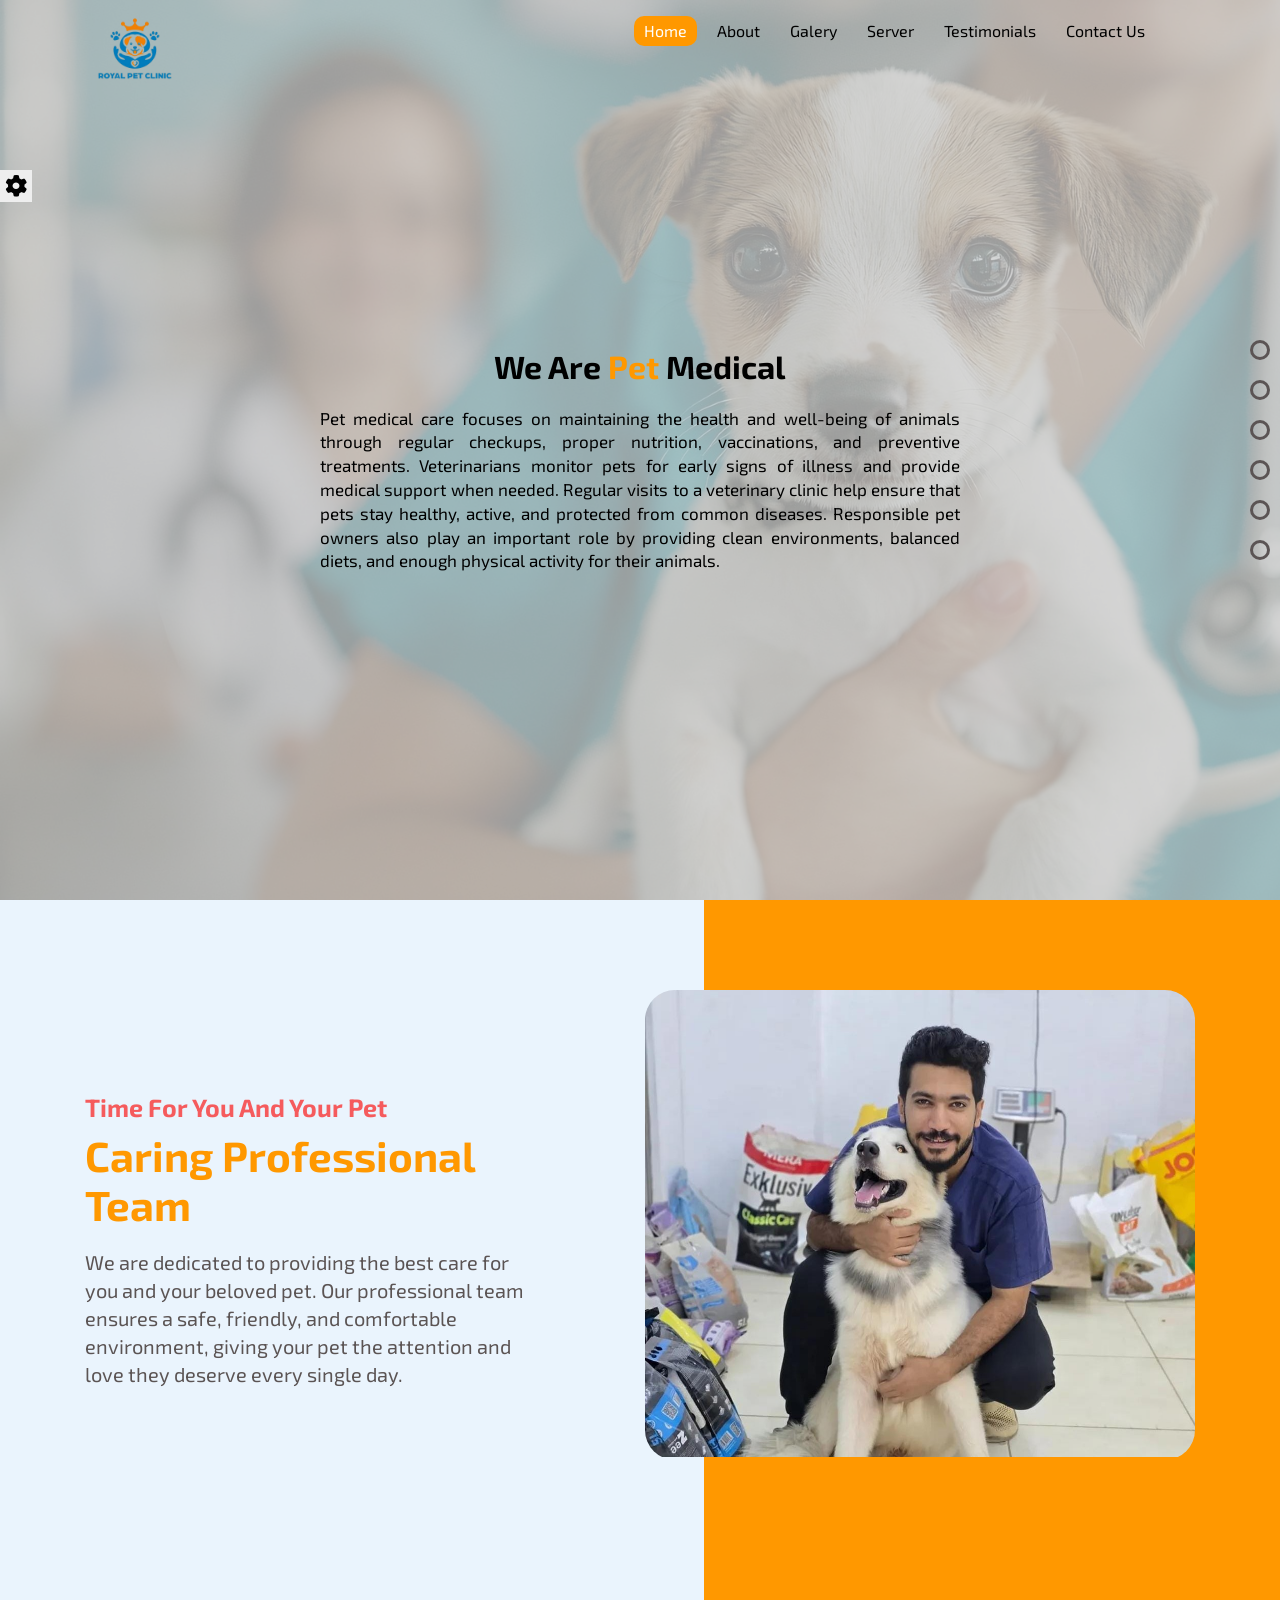
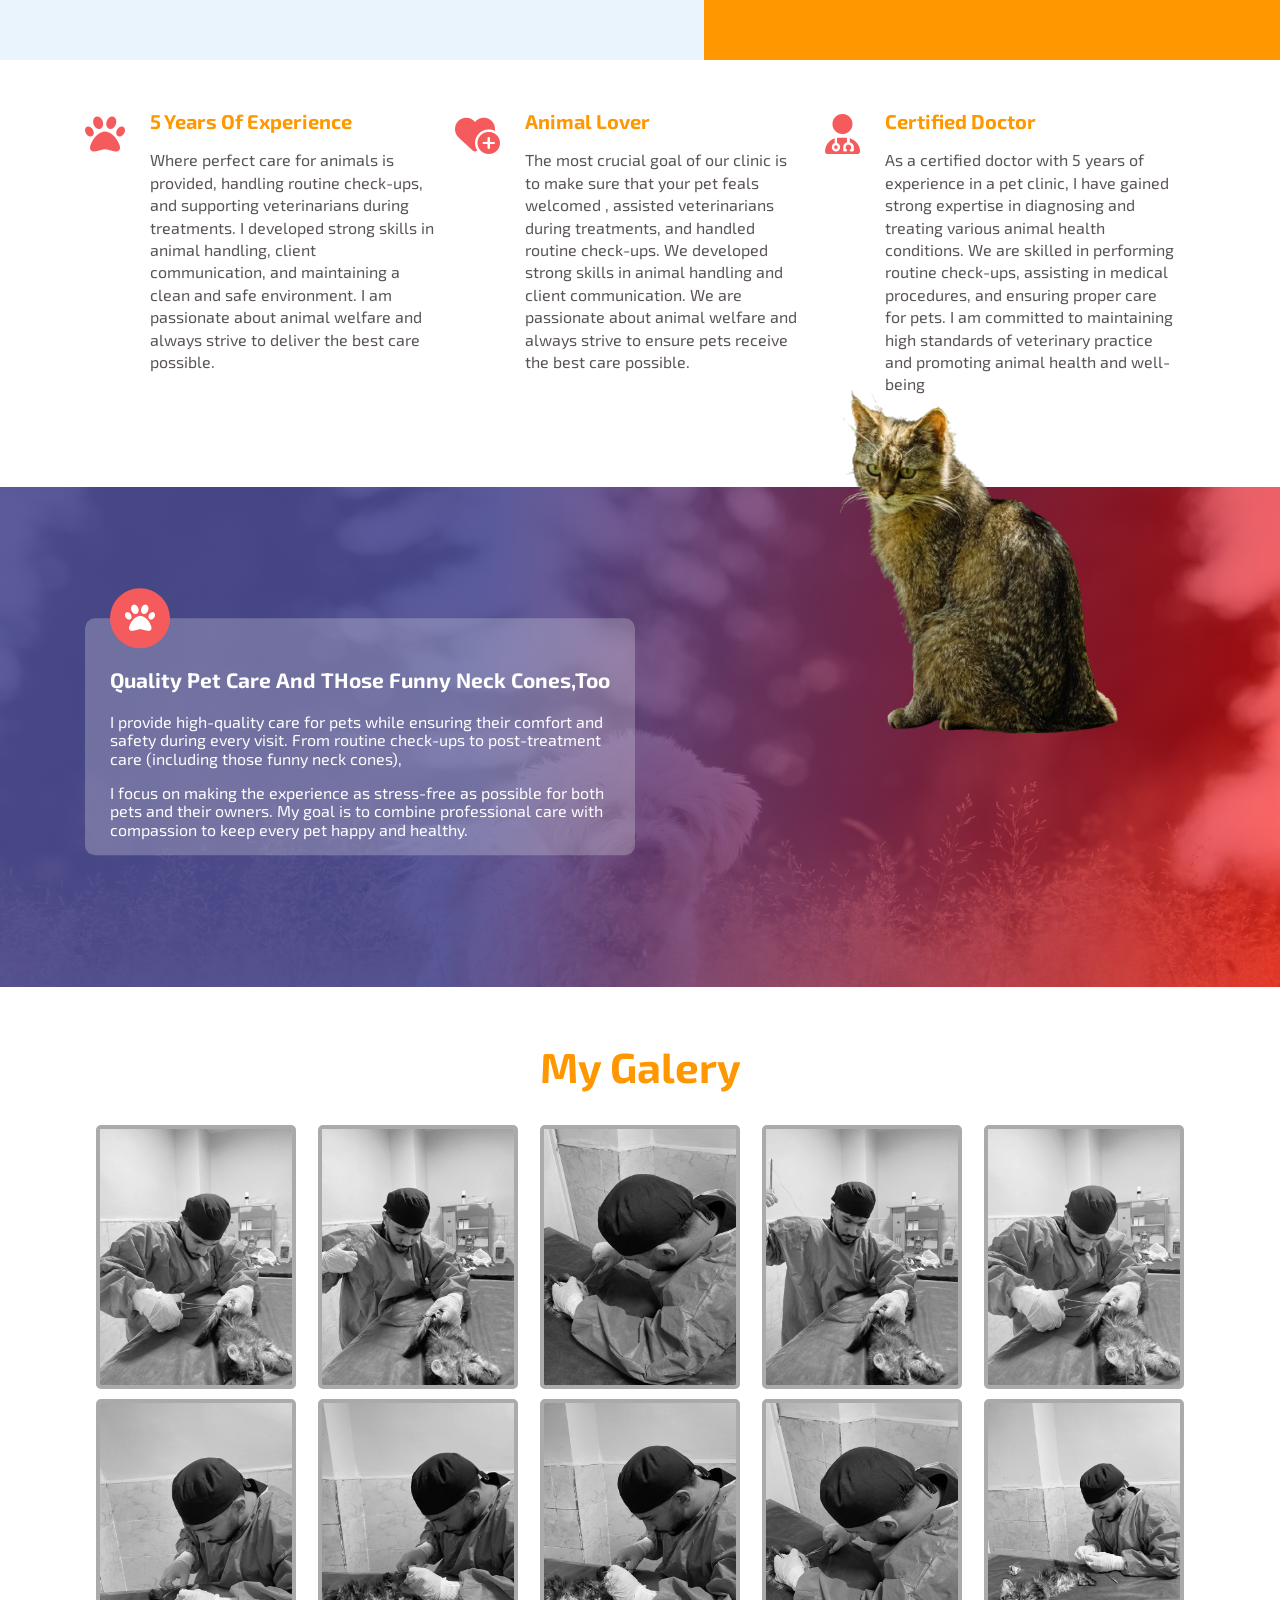
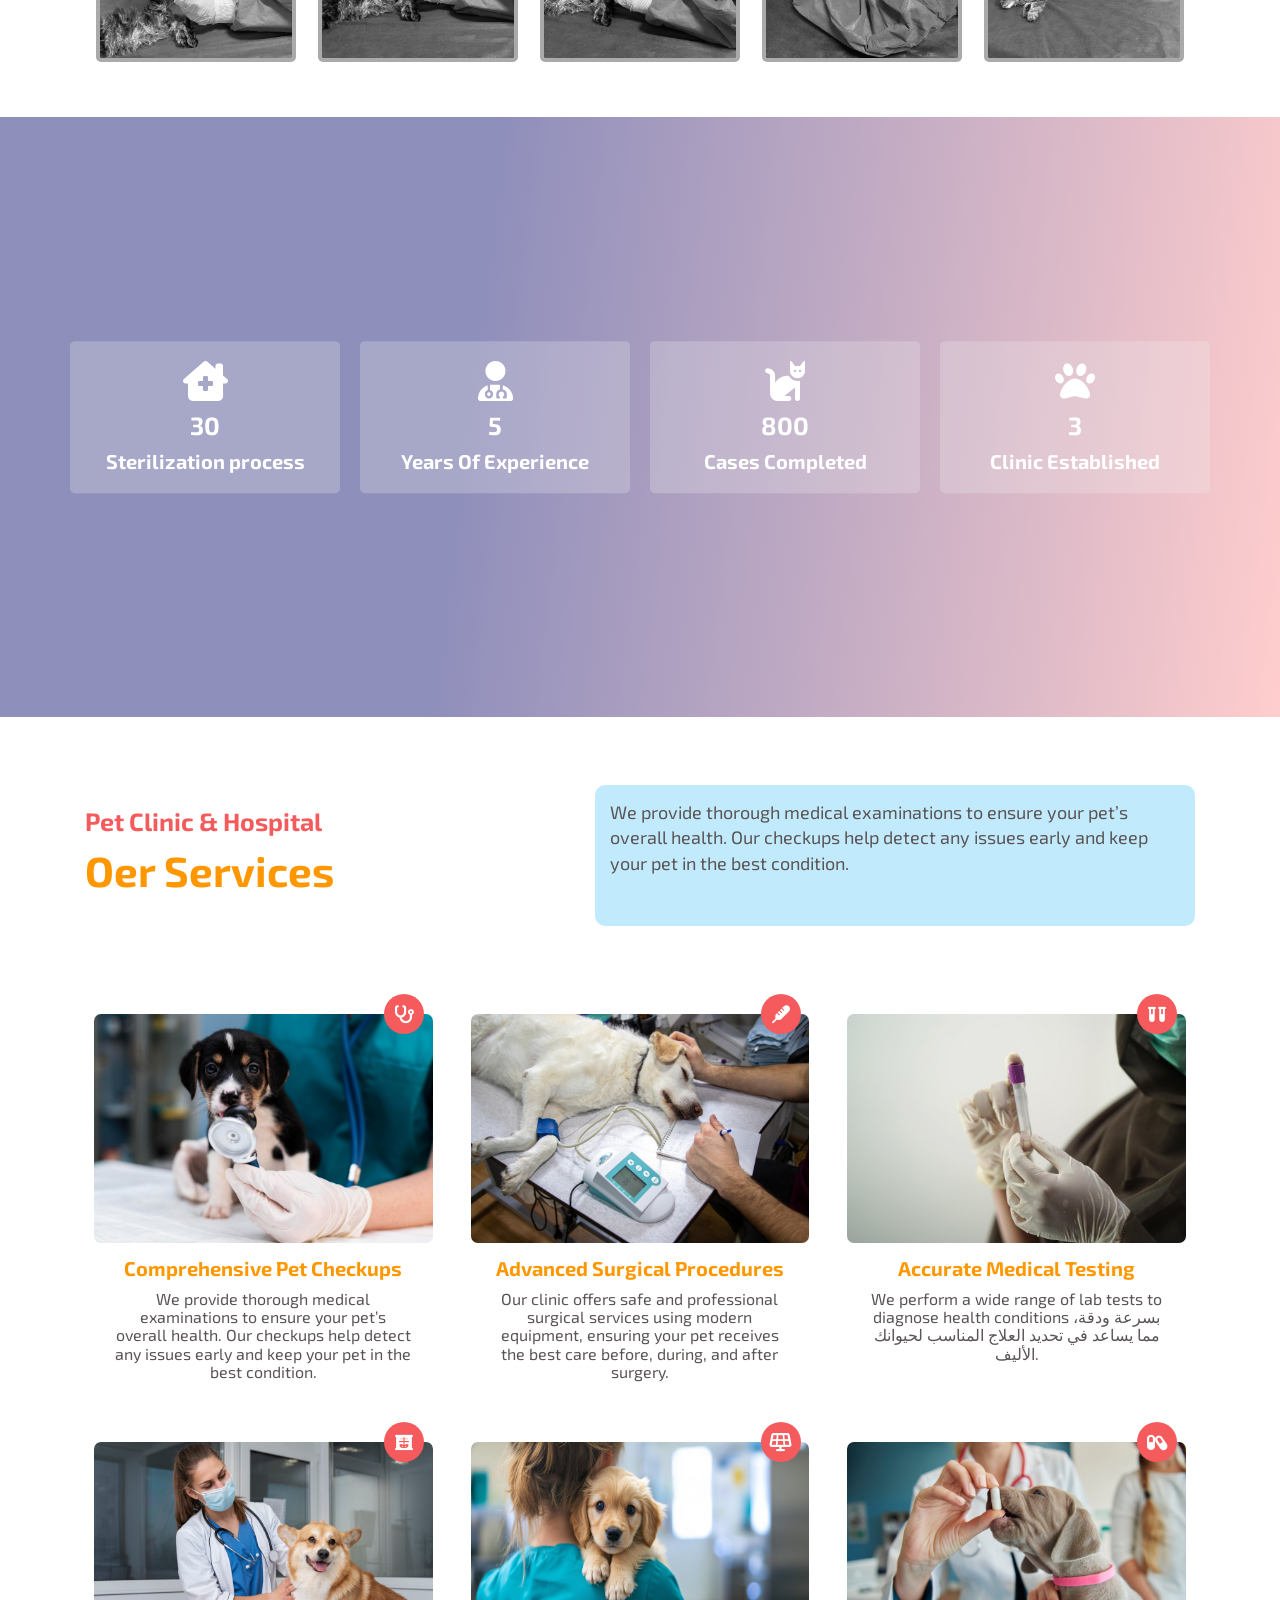
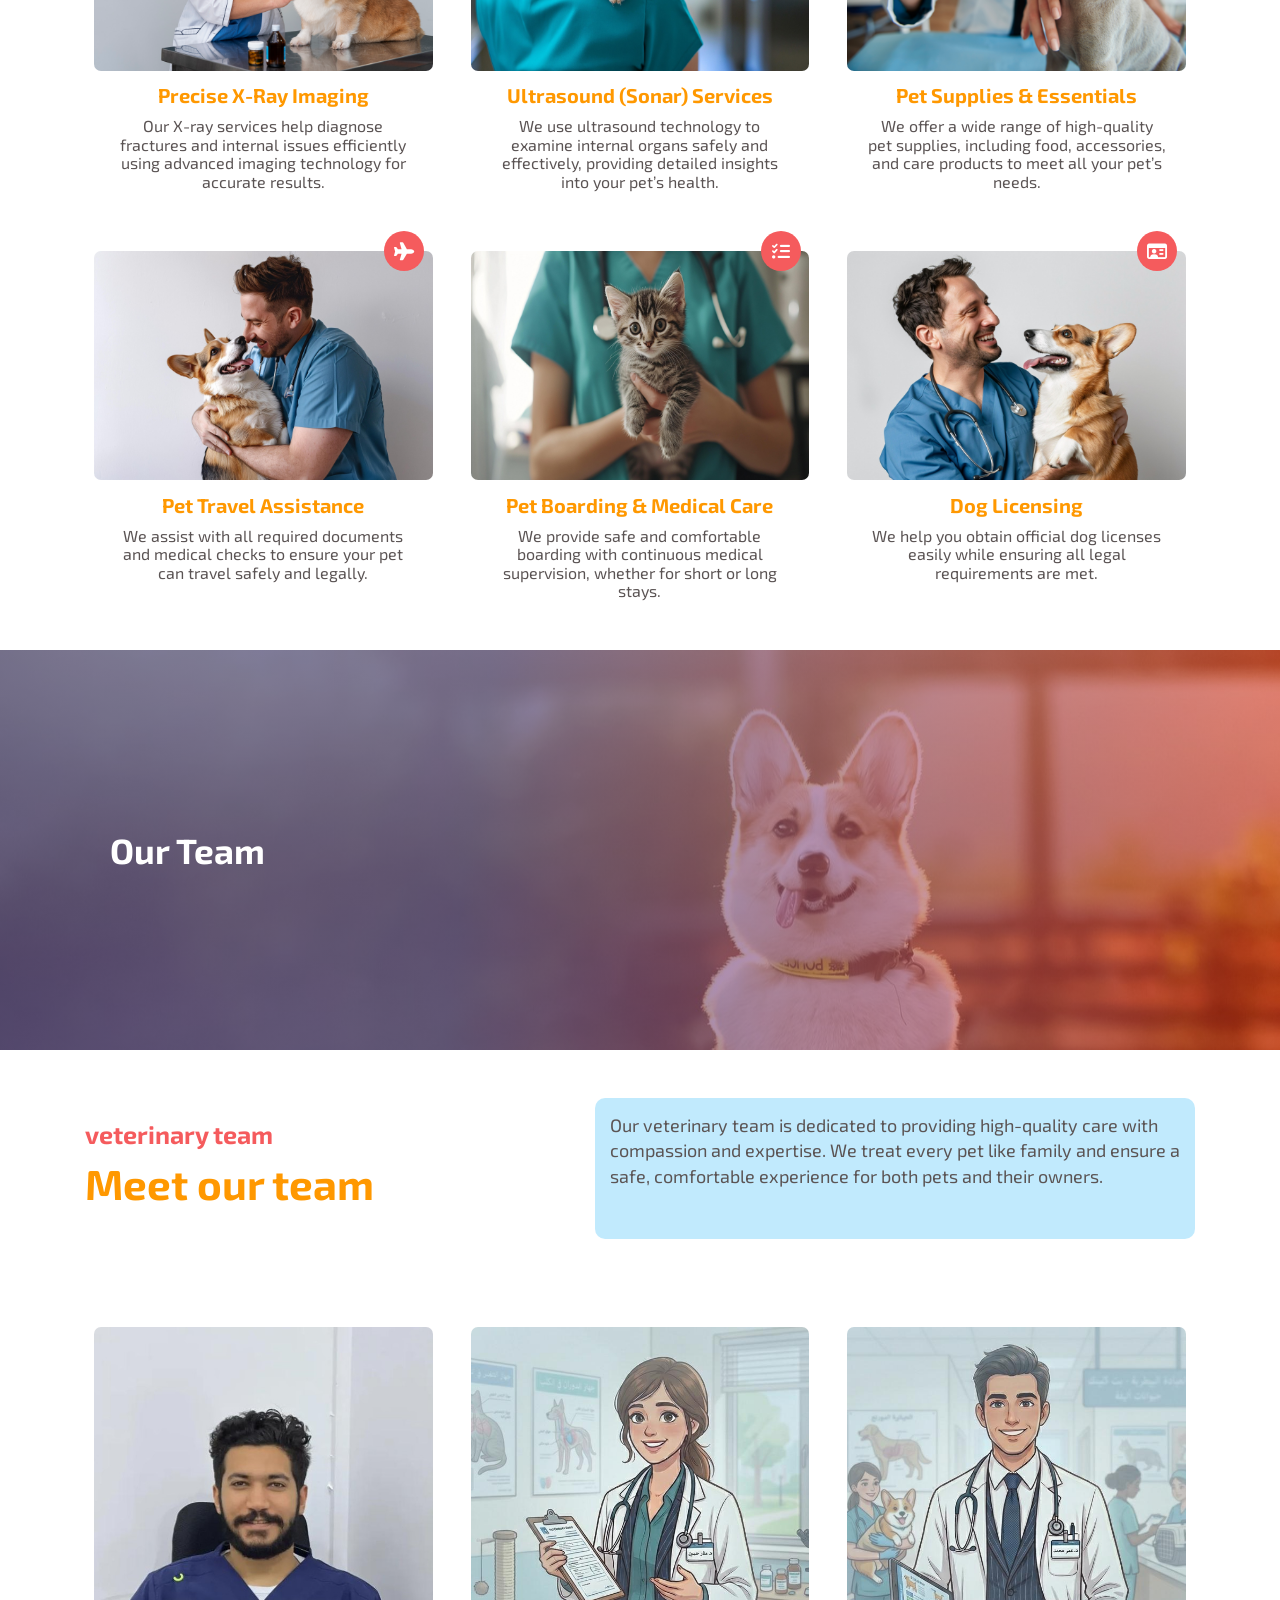
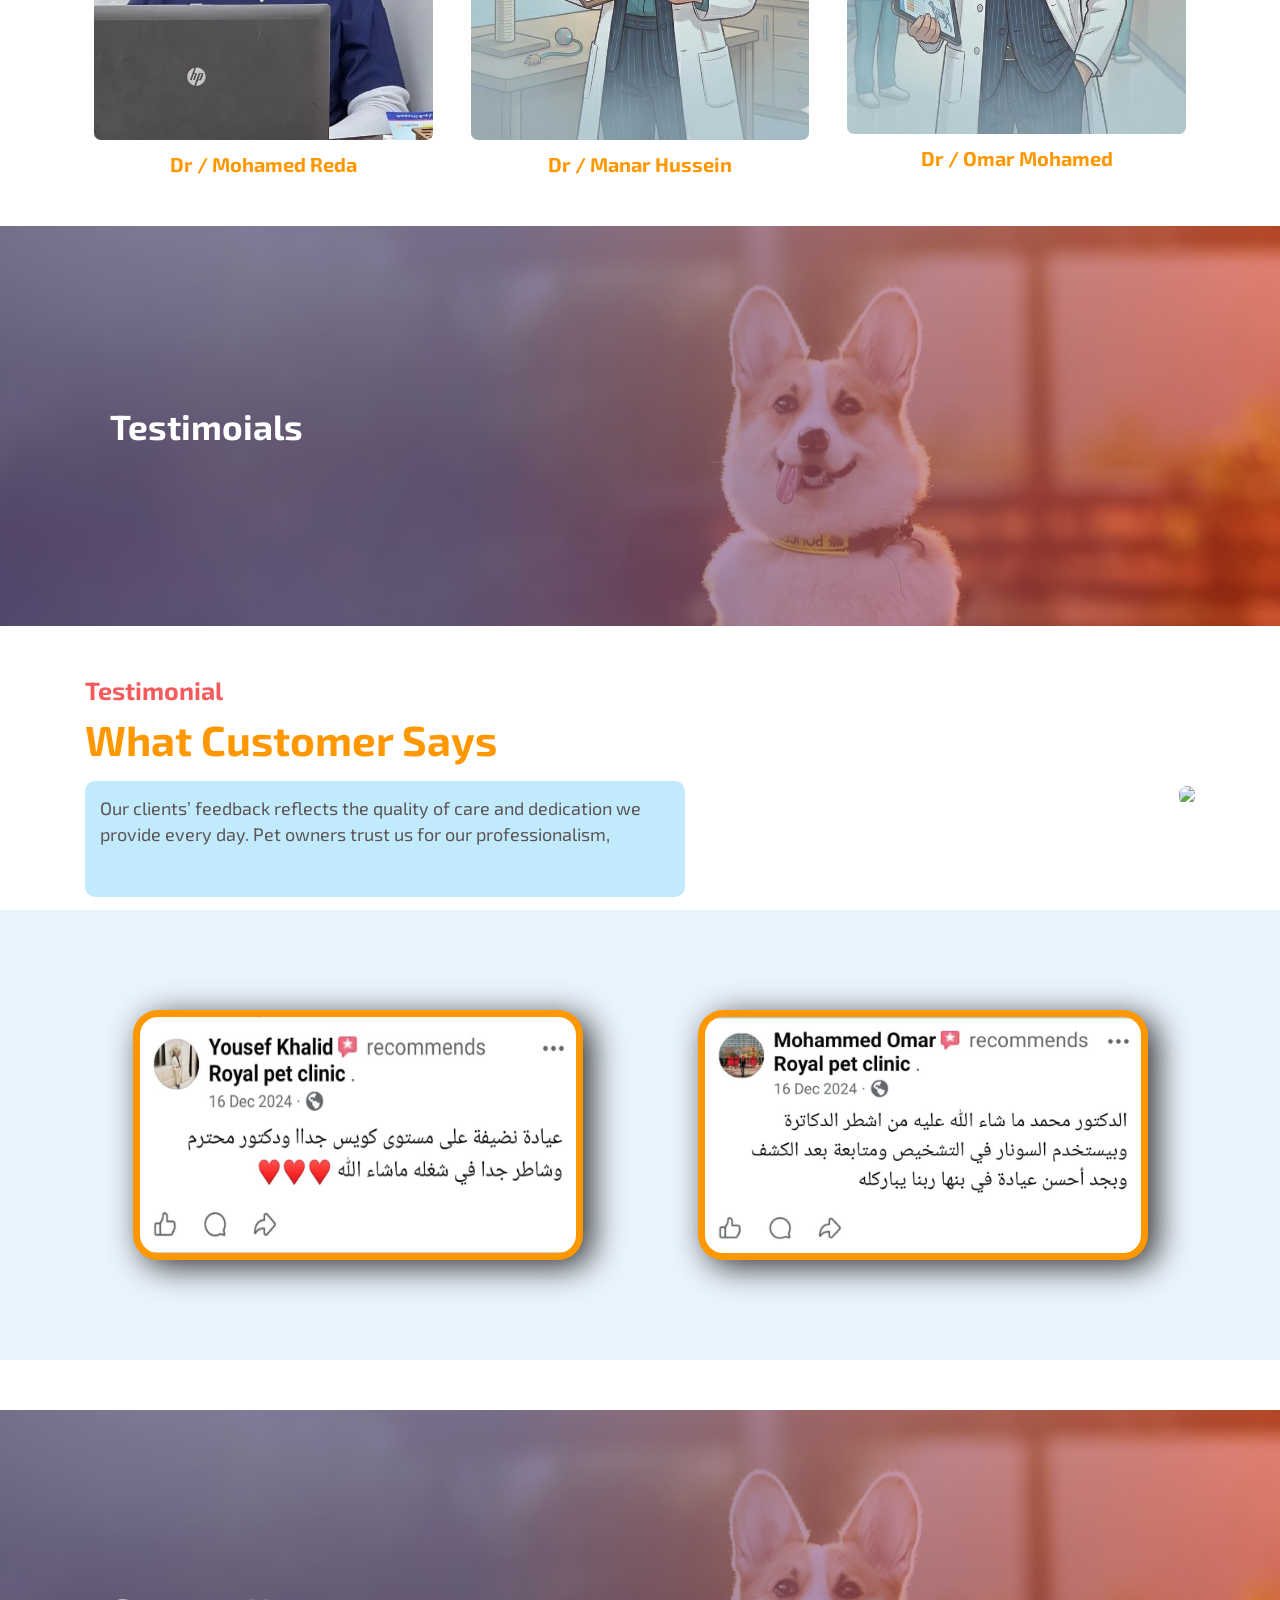
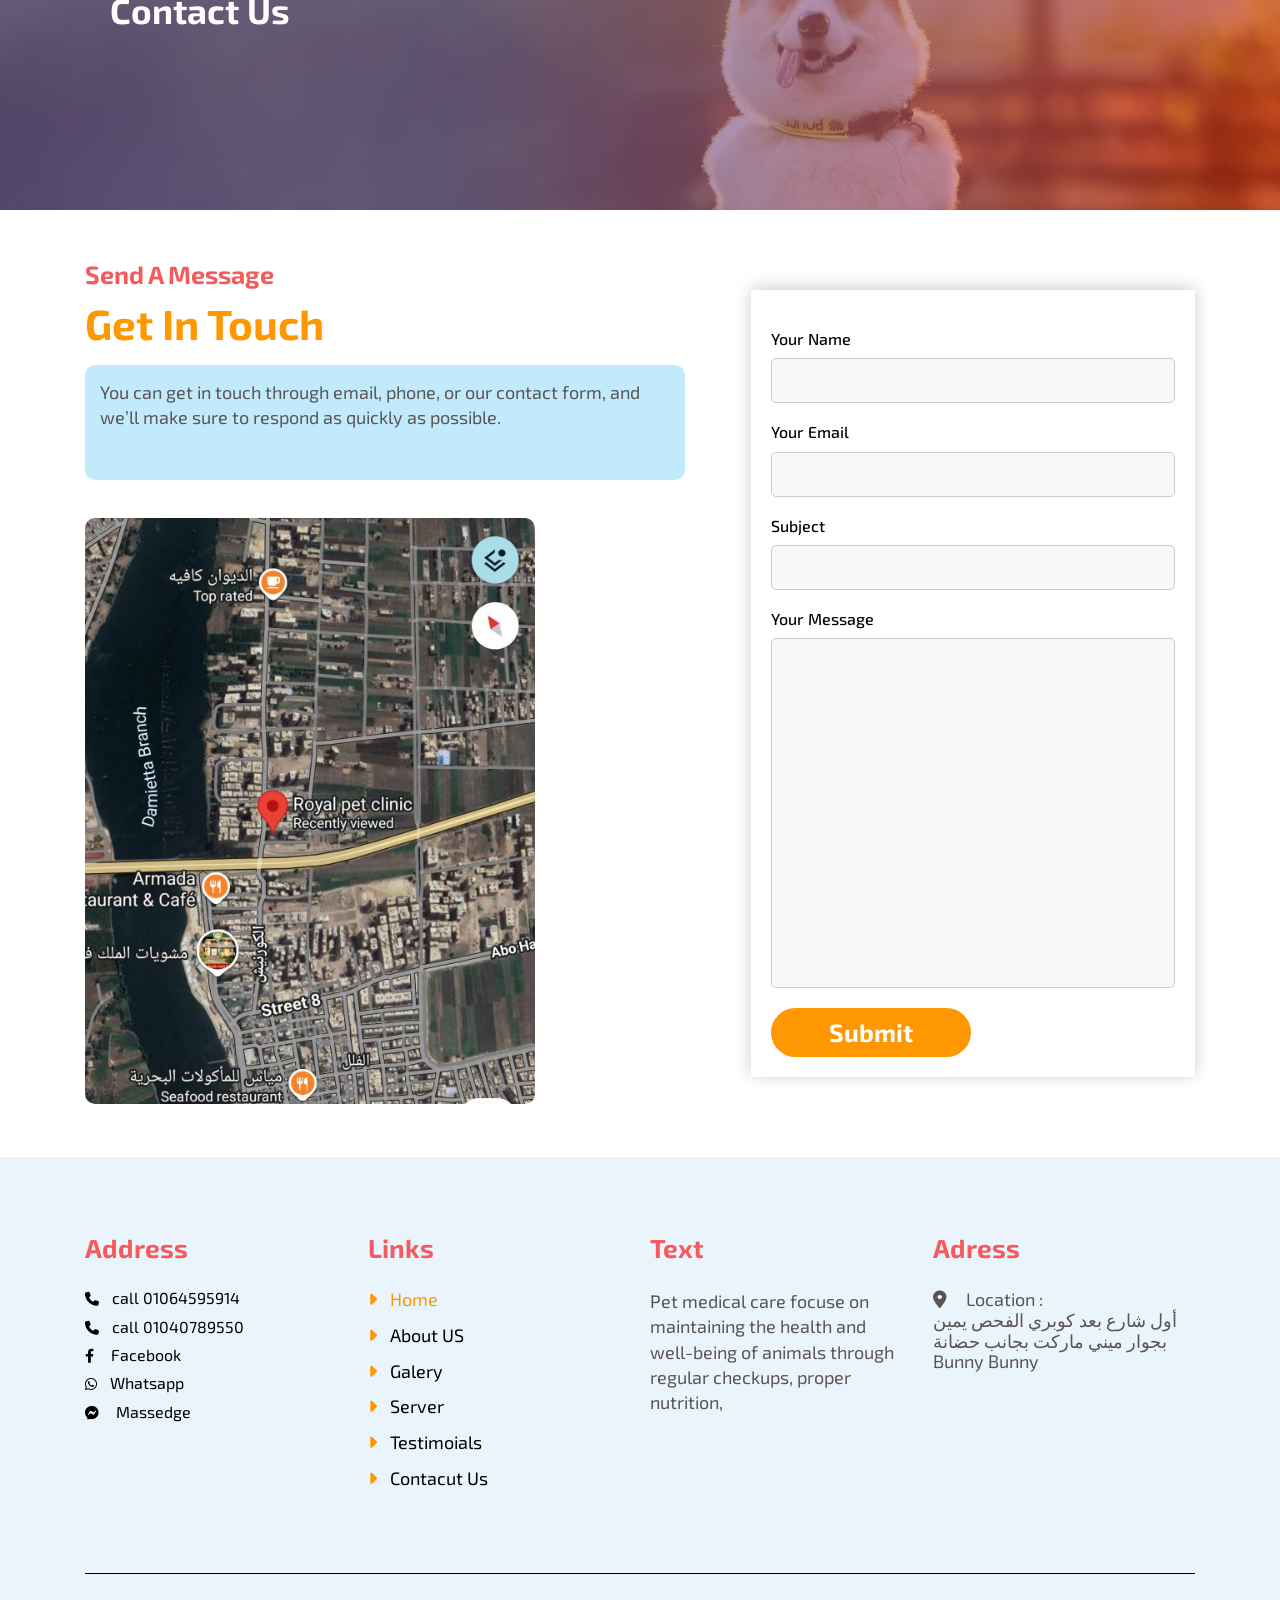
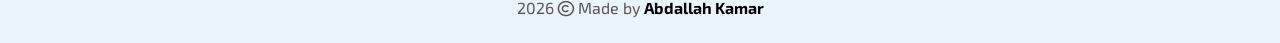
==== commit 2c24a89f: "team" ====
--- a/index.html
+++ b/index.html
@@ -369,6 +369,53 @@
     <div class="break-secations">
       <div class="container">
         <div class="box-info">
+          <h2>Our Team</h2>
+        </div>
+      </div>
+    </div>
+    <!-- End Break Seactions-->
+    <!-- Start Our Team  -->
+    <div class="our-team">
+      <div class="container">
+        <div class="our-server">
+          <div class="contant">
+            <div class="box-info">
+              <div class="hed">
+                <span>veterinary team</span>
+                <h2>Meet our team</h2>
+              </div>
+            </div>
+            <p>
+              Our veterinary team is dedicated to providing high-quality care
+              with compassion and expertise. We treat every pet like family and
+              ensure a safe, comfortable experience for both pets and their
+              owners.
+            </p>
+          </div>
+        </div>
+        <div class="our-server">
+
+          <div class="all-box">
+         <div class="box">
+           <img src="imges/team/moo.jpeg" alt="" />
+           <h3>Dr / Mohamed Reda  </h3>
+         </div>
+         <div class="box">
+           <img src="imges/team/mnar.jpeg" alt="" />
+           <h3>Dr / Manar Hussein </h3>
+         </div>
+         <div class="box">
+           <img src="imges/team/omar.jpeg" alt="" />
+           <h3>Dr / Omar Mohamed   </h3>
+         </div>
+     </div>
+        </div>
+    </div>
+    <!-- End Our Team  -->
+    <!-- Start Break Seactions -->
+    <div class="break-secations">
+      <div class="container">
+        <div class="box-info">
           <h2>Testimoials</h2>
         </div>
       </div>
--- a/css/master.css
+++ b/css/master.css
@@ -1,1400 +1,1394 @@
 body {
-    font-family: "Exo 2", sans-serif;
+  font-family: "Exo 2", sans-serif;
 }
 
 * {
-    box-sizing: border-box;
+  box-sizing: border-box;
 }
 
 :root {
-    --main-color: #ff9800;
-    --secand-color: #e81017;
-    --therty-color: #f55b5d;
-    --prg-color: #5b5454;
-    --background-color: #eaf4fd;
+  --main-color: #ff9800;
+  --secand-color: #e81017;
+  --therty-color: #f55b5d;
+  --prg-color: #5b5454;
+  --background-color: #eaf4fd;
 }
 
 .container {
-    margin: auto;
+  margin: auto;
+  width: 100%;
+  max-width: 1170px;
+  padding: 0 15px;
+}
+
+.popup-overlay {
+  position: fixed;
+  width: 100%;
+  height: 100%;
+  top: 0;
+  left: 0;
+  background-color: #00000096;
+  z-index: 1000;
+}
+
+.pupop-box {
+  position: fixed;
+  top: 50%;
+  left: 50%;
+  transform: translate(-50%, -50%);
+  background-color: #fff;
+  border: 1px solid #ccc;
+  padding: 10px;
+  z-index: 1001;
+}
+
+@media (max-width: 661px) {
+  .pupop-box {
+    width: 80%;
+  }
+}
+
+.pupop-box img {
+  max-width: 100%;
+  max-height: 630px;
+}
+
+@media (max-width: 800px) {
+  .pupop-box img {
+    max-height: 750px;
+  }
+}
+
+.pupop-box span {
+  position: absolute;
+  font-weight: bold;
+  top: -20px;
+  right: -21px;
+  font-size: 26px;
+  background: var(--main-color);
+  padding: 10px;
+  border-radius: 50%;
+  width: 50px;
+  height: 50px;
+  cursor: pointer;
+  text-align: center;
+  color: white;
+}
+
+/* Start Break Seactions */
+
+.break-secations {
+  background-image: url(../imges/Break.jpg);
+  background-size: cover;
+  width: 100%;
+  height: 400px;
+  position: relative;
+}
+
+.break-secations::before {
+  content: "";
+  position: absolute;
+  left: 0;
+  top: 0;
+  width: 100%;
+  height: 100%;
+  background: linear-gradient(
+    97deg,
+    rgba(74, 74, 146, 0.668) 37%,
+    rgba(255, 0, 0, 0.375)
+  );
+}
+
+.break-secations .box-info {
+  position: absolute;
+  color: white;
+  top: 50%;
+  transform: translateY(-50%);
+  padding: 0 25px;
+}
+
+.break-secations .box-info h2 {
+  font-size: 35px;
+}
+
+/* End Break Seactions */
+
+/* Start Setting Box */
+
+.settings-box {
+  position: fixed;
+  left: -200px;
+  top: 0;
+  min-height: 100vh;
+  width: 200px;
+  background-color: rgba(0, 0, 0, 0.284);
+  z-index: 100;
+  transition: 0.3s;
+}
+
+.settings-box.open {
+  left: 0px;
+}
+
+.settings-box .icone {
+  right: -32px;
+  position: absolute;
+  top: 170px;
+  background-color: #eee;
+  font-size: 22px;
+  padding: 5px;
+  cursor: pointer;
+  transition: 0.3s;
+}
+
+.settings-box .setting-container {
+  color: black;
+}
+
+.settings-box .opation-box {
+  text-align: center;
+  border-bottom: 1px solid #ffffff66;
+  margin: 30px 10px;
+}
+
+.settings-box .opation-box h4 {
+  margin: 0;
+  font-size: 23px;
+}
+
+.settings-box .opation-box .colors-list {
+  list-style: none;
+  padding: 0;
+}
+
+.settings-box .opation-box .colors-list li {
+  display: inline-block;
+  border-radius: 50%;
+  background-color: #333;
+  width: 30px;
+  height: 30px;
+  margin-right: 2px;
+  cursor: pointer;
+  opacity: 0.5;
+  transition: 0.3s;
+  border: 2px solid transparent;
+}
+
+.settings-box .opation-box .colors-list .active {
+  border: 2px solid white;
+  opacity: 1;
+}
+
+.settings-box .opation-box .colors-list li:first-child {
+  background-color: #ff9800;
+}
+
+.settings-box .opation-box .colors-list li:nth-child(2) {
+  background-color: #e91e61;
+}
+
+.settings-box .opation-box .colors-list li:nth-child(3) {
+  background-color: #009688;
+}
+
+.settings-box .opation-box .colors-list li:nth-child(4) {
+  background-color: #03a9f4;
+}
+
+.settings-box .opation-box .colors-list li:nth-child(5) {
+  background-color: #4caf50;
+}
+
+/* End Setting Box */
+
+/* Start Nav Bullets  */
+
+.nav-bullets {
+  position: fixed;
+  right: 0;
+  top: 50%;
+  transform: translateY(-50%);
+  width: 40px;
+  z-index: 1000;
+}
+
+.nav-bullets .bullet {
+  width: 20px;
+  height: 20px;
+  border-radius: 50%;
+  border: 3px solid var(--prg-color);
+  margin: 20px auto;
+  cursor: pointer;
+  position: relative;
+}
+
+.nav-bullets .bullet .tooltip {
+  position: absolute;
+  right: 30px;
+  width: 100px;
+  background-color: var(--main-color);
+  color: white;
+  text-align: center;
+  cursor: default;
+  padding: 3px 10px;
+  top: -5px;
+  pointer-events: none;
+  transition: 0.3s;
+  display: none;
+}
+
+.nav-bullets .bullet:hover .tooltip {
+  display: block;
+}
+
+.nav-bullets .bullet .tooltip::before {
+  content: "";
+  position: absolute;
+  border-style: solid;
+  border-color: transparent transparent transparent var(--main-color);
+  border-width: 12px;
+  width: 0;
+  height: 0px;
+  right: -24px;
+  top: 0px;
+}
+
+@media (max-width: 661px) {
+  .nav-bullets {
+    width: 16px;
+  }
+  .nav-bullets .bullet {
+    width: 13px;
+    height: 13px;
+  }
+  .nav-bullets .bullet .tooltip {
+    font-size: 15px;
+  }
+  .nav-bullets .bullet .tooltip::before {
+    right: -23px;
+  }
+}
+
+@media (max-width: 575px) {
+  .nav-bullets {
+    display: none;
+  }
+}
+
+/* End Nav Bullets  */
+
+/* Start Static Containt */
+
+.contant {
+  display: flex;
+  align-items: center;
+  justify-content: space-between;
+}
+
+.contant .box-info {
+  display: flex;
+  justify-content: space-between;
+  align-items: center;
+}
+
+.contant .box-info .hed span {
+  color: var(--therty-color);
+  font-weight: bold;
+  font-size: 25px;
+}
+
+.contant .box-info .hed h2 {
+  color: var(--main-color);
+  font-size: 42px;
+  font-weight: bold;
+  margin: 10px 0;
+}
+
+.our-server .contant p,
+.contant .box-info p {
+  font-size: 18px;
+  line-height: 1.4;
+  color: var(--prg-color);
+  background-color: #03a8f43e;
+  max-width: 600px;
+  width: 100%;
+  padding: 15px 15px 50px 15px;
+  background-color: #03a8f43e;
+  border-radius: 10px;
+}
+
+@media (max-width: 660px) {
+  .contant .box-info .hed {
+    display: flex;
+    flex-direction: column;
+    align-items: center;
+  }
+  .contant .box-info p {
+    padding: 15px;
+    width: 90%;
+  }
+}
+
+@media (max-width: 575px) {
+  .contant .box-info .hed span {
+    font-size: 15px;
+  }
+  .contant .box-info .hed h2 {
+    font-size: 18px;
+  }
+  .our-server .contant p,
+  .contant .box-info p {
+    font-size: 13px;
+    margin-top: 5px;
+  }
+}
+
+/* End Static Containt */
+
+/* Start Landing Page  */
+
+.landing-page {
+  min-height: 100vh;
+  background-image: url(../imges/image-11.jpg);
+  background-size: cover;
+  position: relative;
+  transition: background-image 3.5s;
+}
+
+.landing-page .container {
+  z-index: 1000;
+  position: relative;
+}
+
+.overlay {
+  background-color: #ccccccbe;
+  position: absolute;
+  width: 100%;
+  height: 100%;
+  left: 0;
+  top: 0;
+  z-index: 1;
+}
+
+.header-area {
+  position: relative;
+  z-index: 2;
+  display: flex;
+  justify-content: space-between;
+}
+
+.header-area .logo img {
+  width: 100px;
+  transition: 0.3s ease-in-out;
+  /* margin-top: -10px; */
+  /* background-color: rgba(255, 255, 255, 0.878); */
+  border-radius: 50%;
+}
+
+.header-area .logo.hidden {
+  opacity: 0;
+}
+
+.header-area .icone {
+  margin-top: 30px;
+  cursor: pointer;
+  display: none;
+}
+
+.header-area .icone.menu::before {
+  content: "";
+  position: absolute;
+  border-width: 10px;
+  border-style: solid;
+  border-color: transparent transparent black transparent;
+  right: 3px;
+  top: 47px;
+}
+
+.header-area .icone i {
+  font-size: 27px;
+}
+
+.header-area ul {
+  list-style: none;
+  margin-right: 30px;
+  display: flex;
+}
+
+.header-area li {
+  margin-right: 10px;
+  display: inline-block;
+  cursor: pointer;
+  font-size: 16px;
+}
+
+.header-area li a {
+  display: flex;
+  align-items: center;
+  justify-content: center;
+  text-decoration: none;
+  color: black;
+  padding: 6px 10px;
+  transition: 0.3s;
+  border-radius: 10px;
+}
+
+.header-area li a:hover,
+.header-area li a.active {
+  background-color: var(--main-color);
+  color: white;
+}
+
+.intrudaction-text {
+  position: absolute;
+  left: 50%;
+  top: 50%;
+  text-align: center;
+  transform: translate(-50%, -50%);
+  z-index: 2;
+  color: black;
+}
+
+.intrudaction-text p {
+  text-align: justify;
+  font-size: 17px;
+  line-height: 1.4;
+  margin: 0;
+}
+
+.intrudaction-text h1 span {
+  color: var(--main-color);
+}
+
+@media (max-width: 612px) {
+  .intrudaction-text {
+    width: 80%;
+  }
+  .intrudaction-text h1 {
+    font-size: 22px;
+  }
+  .intrudaction-text p {
+    font-size: 14px;
+  }
+}
+
+@media (max-width: 991px) {
+  .header-area ul {
+    display: none;
+  }
+  .header-area ul.open {
+    display: block;
+    background: #000000c9;
     width: 100%;
-    max-width: 1170px;
-    padding: 0 15px;
-}
-
-.popup-overlay {
-    position: fixed;
-    width: 100%;
-    height: 100%;
-    top: 0;
-    left: 0;
-    background-color: #00000096;
-    z-index: 1000;
-}
-
-.pupop-box {
-    position: fixed;
-    top: 50%;
-    left: 50%;
-    transform: translate(-50%, -50%);
-    background-color: #fff;
-    border: 1px solid #ccc;
-    padding: 10px;
-    z-index: 1001;
-}
-
-@media (max-width: 661px) {
-    .pupop-box {
-        width: 80%;
-    }
-}
-
-.pupop-box img {
-    max-width: 100%;
-    max-height: 700px;
-}
-
-.pupop-box span {
-    position: absolute;
-    font-weight: bold;
-    top: -20px;
-    right: -21px;
-    font-size: 26px;
-    background: var(--main-color);
-    padding: 10px;
-    border-radius: 50%;
-    width: 50px;
-    height: 50px;
-    cursor: pointer;
-    text-align: center;
-    color: white;
-}
-
-
-/* Start Break Seactions */
-
-.break-secations {
-    background-image: url(../imges/Break.jpg);
-    background-size: cover;
-    width: 100%;
-    height: 400px;
-    position: relative;
-}
-
-.break-secations::before {
-    content: "";
     position: absolute;
     left: 0;
-    top: 0;
+    top: 50px;
+    border-radius: 5px;
+    padding: 5px;
+  }
+  .header-area ul.open li {
+    display: flex;
+    margin: 10px;
+    width: fit-content;
+    border-radius: 10px;
+    border-bottom: 1px solid #fff;
+  }
+  .header-area ul.open li a {
+    color: var(--main-color);
+    background-color: transparent;
+    font-weight: bold;
+  }
+  .header-area .icone {
+    display: block;
+  }
+}
+
+/* End Landing Page  */
+
+/* Start About Us */
+
+.about-us {
+  padding-top: 90px;
+  padding-bottom: 200px;
+  position: relative;
+}
+
+.about-us::before {
+  content: "";
+  background-color: var(--background-color);
+  position: absolute;
+  width: 65%;
+  height: 100%;
+  left: 0px;
+  top: 0;
+  z-index: -1;
+}
+
+.about-us::after {
+  content: "";
+  background-color: var(--main-color);
+  position: absolute;
+  width: 45%;
+  height: 100%;
+  right: 0px;
+  top: 0;
+  z-index: -1;
+}
+
+.about-us .contantt {
+  display: flex;
+  align-items: center;
+  justify-content: space-between;
+}
+
+.about-us .info-box {
+  margin-top: 50px;
+  width: 40%;
+}
+
+.about-us .info-box span {
+  color: var(--therty-color);
+  font-weight: bold;
+  font-size: 25px;
+}
+
+.about-us .info-box h2 {
+  color: var(--main-color);
+  font-size: 42px;
+  font-weight: bold;
+  margin: 10px 0;
+}
+
+.about-us .info-box p {
+  font-size: 20px;
+  line-height: 1.4;
+  color: var(--prg-color);
+}
+
+.about-us .image {
+  border-radius: 30px;
+  overflow: hidden;
+  margin-left: 75px;
+}
+
+.about-us .image img {
+  max-width: 550px;
+  width: 100%;
+}
+
+@media (max-width: 771px) {
+  .about-us {
+    padding-top: 35px;
+    padding-bottom: 20px;
+  }
+  .about-us .contantt {
+    flex-direction: column;
+  }
+  .about-us .image img {
+    max-width: 350px;
+  }
+  .about-us::after {
+    display: none;
+  }
+  .about-us::before {
     width: 100%;
-    height: 100%;
-    background: linear-gradient( 97deg, rgba(74, 74, 146, 0.668) 37%, rgba(255, 0, 0, 0.375));
-}
-
-.break-secations .box-info {
-    position: absolute;
-    color: white;
-    top: 50%;
-    transform: translateY(-50%);
-    padding: 0 25px;
-}
-
-.break-secations .box-info h2 {
-    font-size: 35px;
-}
-
-
-/* End Break Seactions */
-
-
-/* Start Setting Box */
-
-.settings-box {
-    position: fixed;
-    left: -200px;
-    top: 0;
-    min-height: 100vh;
-    width: 200px;
-    background-color: rgba(0, 0, 0, 0.284);
-    z-index: 100;
-    transition: 0.3s;
-}
-
-.settings-box.open {
-    left: 0px;
-}
-
-.settings-box .icone {
-    right: -32px;
-    position: absolute;
-    top: 170px;
-    background-color: #eee;
-    font-size: 22px;
-    padding: 5px;
-    cursor: pointer;
-    transition: 0.3s;
-}
-
-.settings-box .setting-container {
-    color: black;
-}
-
-.settings-box .opation-box {
+  }
+  .about-us .image {
+    margin-left: 0;
+  }
+  .about-us .info-box {
     text-align: center;
-    border-bottom: 1px solid #ffffff66;
-    margin: 30px 10px;
-}
-
-.settings-box .opation-box h4 {
+    width: 100%;
+    margin-top: 0;
+    margin-bottom: 20px;
+  }
+  .about-us .info-box span {
+    font-size: 20px;
+  }
+  .about-us .info-box h2 {
+    font-size: 32px;
+  }
+  .about-us .info-box p {
+    font-size: 15px;
+  }
+}
+
+@media (max-width: 577px) {
+  .about-us .info-box {
+    width: 70%;
+    margin-bottom: 10px;
+  }
+  .about-us .image img {
+    max-width: 250px;
+    height: 250px;
+    border-radius: 50%;
+    margin-top: 10px;
+  }
+  .about-us .info-box span {
+    font-size: 15px;
+  }
+  .about-us .info-box h2 {
+    font-size: 19px;
+  }
+  .about-us .info-box p {
+    font-size: 13px;
     margin: 0;
-    font-size: 23px;
-}
-
-.settings-box .opation-box .colors-list {
-    list-style: none;
-    padding: 0;
-}
-
-.settings-box .opation-box .colors-list li {
-    display: inline-block;
-    border-radius: 50%;
-    background-color: #333;
-    width: 30px;
-    height: 30px;
-    margin-right: 2px;
-    cursor: pointer;
-    opacity: 0.5;
-    transition: 0.3s;
-    border: 2px solid transparent;
-}
-
-.settings-box .opation-box .colors-list .active {
-    border: 2px solid white;
-    opacity: 1;
-}
-
-.settings-box .opation-box .colors-list li:first-child {
-    background-color: #ff9800;
-}
-
-.settings-box .opation-box .colors-list li:nth-child(2) {
-    background-color: #e91e61;
-}
-
-.settings-box .opation-box .colors-list li:nth-child(3) {
-    background-color: #009688;
-}
-
-.settings-box .opation-box .colors-list li:nth-child(4) {
-    background-color: #03a9f4;
-}
-
-.settings-box .opation-box .colors-list li:nth-child(5) {
-    background-color: #4caf50;
-}
-
-
-/* End Setting Box */
-
-
-/* Start Nav Bullets  */
-
-.nav-bullets {
-    position: fixed;
-    right: 0;
-    top: 50%;
-    transform: translateY(-50%);
-    width: 40px;
-    z-index: 1000;
-}
-
-.nav-bullets .bullet {
-    width: 20px;
-    height: 20px;
-    border-radius: 50%;
-    border: 3px solid var(--prg-color);
-    margin: 20px auto;
-    cursor: pointer;
-    position: relative;
-}
-
-.nav-bullets .bullet .tooltip {
-    position: absolute;
-    right: 30px;
-    width: 100px;
-    background-color: var(--main-color);
-    color: white;
+  }
+}
+
+/* End About Us */
+
+/* Start About Boxes */
+
+.cont-boxes {
+  padding-top: 50px;
+  padding-bottom: 75px;
+  display: grid;
+  grid-template-columns: repeat(auto-fill, minmax(300px, 1fr));
+}
+
+.cont-boxes .box {
+  display: flex;
+  margin-right: 20px;
+}
+
+.cont-boxes .box .icone {
+  margin-right: 25px;
+  font-size: 40px;
+  color: var(--therty-color);
+}
+
+.cont-boxes .box .box-info span {
+  color: var(--main-color);
+  font-size: 20px;
+  font-weight: bold;
+}
+
+.cont-boxes .box .box-info p {
+  color: var(--prg-color);
+  font-size: 16px;
+  line-height: 1.4;
+}
+
+@media (max-width: 575px) {
+  .cont-boxes {
+    padding-bottom: 50px;
+  }
+  .cont-boxes .box {
+    flex-direction: column;
+    margin-right: 0;
+    align-items: center;
+  }
+  .cont-boxes .box .icone {
+    font-size: 25px;
+    margin: 10px 0;
+  }
+  .cont-boxes .box-info {
     text-align: center;
-    cursor: default;
-    padding: 3px 10px;
-    top: -5px;
-    pointer-events: none;
-    transition: 0.3s;
+    width: 80%;
+  }
+  .cont-boxes .box .box-info span {
+    font-size: 19px;
+  }
+  .cont-boxes .box .box-info p {
+    margin: 10px 0 0 0;
+    font-size: 13px;
+  }
+}
+
+/* End About Boxes */
+
+/* Start Quality Pet */
+
+.quality-cat {
+  background-image: url(../imges/image-5.jpg);
+  background-size: cover;
+  width: 100%;
+  height: 500px;
+  position: relative;
+}
+
+.quality-cat::before {
+  content: "";
+  position: absolute;
+  left: 0;
+  top: 0;
+  width: 100%;
+  height: 100%;
+  background: linear-gradient(
+    97deg,
+    rgb(74 74 146 / 90%) 37%,
+    rgb(255 0 0 / 60%)
+  );
+}
+
+.quality-cat .box-info {
+  position: absolute;
+  color: white;
+  max-width: 550px;
+  width: 90%;
+  z-index: 1;
+  top: 50%;
+  transform: translateY(-50%);
+  background: #eeeeee40;
+  border-radius: 10px;
+  padding: 0 25px;
+}
+
+.quality-cat .box-info .icone {
+  background-color: var(--therty-color);
+  color: white;
+  border-radius: 50%;
+  width: 60px;
+  height: 60px;
+  display: flex;
+  align-items: center;
+  justify-content: center;
+  position: absolute;
+  top: -30px;
+}
+
+.quality-cat .box-info .icone i {
+  font-size: 30px;
+}
+
+.quality-cat .box-info h3 {
+  margin-top: 50px;
+  font-size: 21px;
+}
+
+.quality-cat .box-info hr {
+  border: transparent;
+}
+
+.quality-cat .image {
+  position: relative;
+}
+
+.quality-cat .image img {
+  position: absolute;
+  right: 35px;
+  top: -240px;
+}
+
+@media (max-width: 771px) {
+  .quality-cat .image {
     display: none;
-}
-
-.nav-bullets .bullet:hover .tooltip {
-    display: block;
-}
-
-.nav-bullets .bullet .tooltip::before {
-    content: "";
-    position: absolute;
-    border-style: solid;
-    border-color: transparent transparent transparent var(--main-color);
-    border-width: 12px;
-    width: 0;
-    height: 0px;
-    right: -24px;
-    top: 0px;
-}
-
-@media (max-width: 661px) {
-    .nav-bullets {
-        width: 16px;
-    }
-    .nav-bullets .bullet {
-        width: 13px;
-        height: 13px;
-    }
-    .nav-bullets .bullet .tooltip {
-        font-size: 15px;
-    }
-    .nav-bullets .bullet .tooltip::before {
-        right: -23px;
-    }
+  }
+  .quality-cat {
+    height: 400px;
+  }
 }
 
 @media (max-width: 575px) {
-    .nav-bullets {
-        display: none;
-    }
-}
-
-
-/* End Nav Bullets  */
-
-
-/* Start Static Containt */
-
-.contant {
-    display: flex;
-    align-items: center;
-    justify-content: space-between;
-}
-
-.contant .box-info {
-    display: flex;
-    justify-content: space-between;
-    align-items: center;
-}
-
-.contant .box-info .hed span {
-    color: var(--therty-color);
-    font-weight: bold;
-    font-size: 25px;
-}
-
-.contant .box-info .hed h2 {
-    color: var(--main-color);
-    font-size: 42px;
-    font-weight: bold;
-    margin: 10px 0;
-}
-
-.our-server .contant p,
-.contant .box-info p {
-    font-size: 18px;
-    line-height: 1.4;
-    color: var(--prg-color);
-    background-color: #03a8f43e;
-    max-width: 600px;
-    width: 100%;
-    padding: 15px 15px 50px 15px;
-    background-color: #03a8f43e;
-    border-radius: 10px;
-}
-
-@media (max-width: 660px) {
-    .contant .box-info .hed {
-        display: flex;
-        flex-direction: column;
-        align-items: center;
-    }
-    .contant .box-info p {
-        padding: 15px;
-        width: 90%;
-    }
-}
-
-@media (max-width: 575px) {
-    .contant .box-info .hed span {
-        font-size: 15px;
-    }
-    .contant .box-info .hed h2 {
-        font-size: 18px;
-    }
-    .our-server .contant p,
-    .contant .box-info p {
-        font-size: 13px;
-        margin-top: 5px;
-    }
-}
-
-
-/* End Static Containt */
-
-
-/* Start Landing Page  */
-
-.landing-page {
-    min-height: 100vh;
-    background-image: url(../imges/image-11.jpg);
-    background-size: cover;
-    position: relative;
-    transition: background-image 3.5s;
-}
-
-.landing-page .container {
-    z-index: 1000;
-    position: relative;
-}
-
-.overlay {
-    background-color: #ccccccbe;
-    position: absolute;
-    width: 100%;
-    height: 100%;
-    left: 0;
-    top: 0;
-    z-index: 1;
-}
-
-.header-area {
-    position: relative;
-    z-index: 2;
-    display: flex;
-    justify-content: space-between;
-}
-
-.header-area .logo img {
-    width: 100px;
-    transition: 0.3s ease-in-out;
-    /* margin-top: -10px; */
-    /* background-color: rgba(255, 255, 255, 0.878); */
-    border-radius: 50%;
-}
-
-.header-area .logo.hidden {
-    opacity: 0;
-}
-
-.header-area .icone {
-    margin-top: 30px;
-    cursor: pointer;
-    display: none;
-}
-
-.header-area .icone.menu::before {
-    content: "";
-    position: absolute;
-    border-width: 10px;
-    border-style: solid;
-    border-color: transparent transparent black transparent;
-    right: 3px;
-    top: 47px;
-}
-
-.header-area .icone i {
-    font-size: 27px;
-}
-
-.header-area ul {
-    list-style: none;
-    margin-right: 30px;
-    display: flex;
-}
-
-.header-area li {
-    margin-right: 10px;
-    display: inline-block;
-    cursor: pointer;
-    font-size: 16px;
-}
-
-.header-area li a {
-    display: flex;
-    align-items: center;
-    justify-content: center;
-    text-decoration: none;
-    color: black;
-    padding: 6px 10px;
-    transition: 0.3s;
-    border-radius: 10px;
-}
-
-.header-area li a:hover,
-.header-area li a.active {
-    background-color: var(--main-color);
-    color: white;
-}
-
-.intrudaction-text {
-    position: absolute;
-    left: 50%;
-    top: 50%;
-    text-align: center;
-    transform: translate(-50%, -50%);
-    z-index: 2;
-    color: black;
-}
-
-.intrudaction-text p {
-    text-align: justify;
-    font-size: 17px;
-    line-height: 1.4;
-    margin: 0;
-}
-
-.intrudaction-text h1 span {
-    color: var(--main-color);
-}
-
-@media (max-width: 612px) {
-    .intrudaction-text {
-        width: 80%;
-    }
-    .intrudaction-text h1 {
-        font-size: 22px;
-    }
-    .intrudaction-text p {
-        font-size: 14px;
-    }
-}
-
-@media (max-width: 991px) {
-    .header-area ul {
-        display: none;
-    }
-    .header-area ul.open {
-        display: block;
-        background: #000000c9;
-        width: 100%;
-        position: absolute;
-        left: 0;
-        top: 50px;
-        border-radius: 5px;
-        padding: 5px;
-    }
-    .header-area ul.open li {
-        display: flex;
-        margin: 10px;
-        width: fit-content;
-        border-radius: 10px;
-        border-bottom: 1px solid #fff;
-    }
-    .header-area ul.open li a {
-        color: var(--main-color);
-        background-color: transparent;
-        font-weight: bold;
-    }
-    .header-area .icone {
-        display: block;
-    }
-}
-
-
-/* End Landing Page  */
-
-
-/* Start About Us */
-
-.about-us {
-    padding-top: 90px;
-    padding-bottom: 200px;
-    position: relative;
-}
-
-.about-us::before {
-    content: "";
-    background-color: var(--background-color);
-    position: absolute;
-    width: 65%;
-    height: 100%;
-    left: 0px;
-    top: 0;
-    z-index: -1;
-}
-
-.about-us::after {
-    content: "";
-    background-color: var(--main-color);
-    position: absolute;
-    width: 45%;
-    height: 100%;
-    right: 0px;
-    top: 0;
-    z-index: -1;
-}
-
-.about-us .contantt {
-    display: flex;
-    align-items: center;
-    justify-content: space-between;
-}
-
-.about-us .info-box {
-    margin-top: 50px;
-    width: 40%;
-}
-
-.about-us .info-box span {
-    color: var(--therty-color);
-    font-weight: bold;
-    font-size: 25px;
-}
-
-.about-us .info-box h2 {
-    color: var(--main-color);
-    font-size: 42px;
-    font-weight: bold;
-    margin: 10px 0;
-}
-
-.about-us .info-box p {
-    font-size: 20px;
-    line-height: 1.4;
-    color: var(--prg-color);
-}
-
-.about-us .image {
-    border-radius: 30px;
-    overflow: hidden;
-    margin-left: 75px;
-}
-
-.about-us .image img {
-    max-width: 550px;
-    width: 100%;
-}
-
-@media (max-width: 771px) {
-    .about-us {
-        padding-top: 35px;
-        padding-bottom: 20px;
-    }
-    .about-us .contantt {
-        flex-direction: column;
-    }
-    .about-us .image img {
-        max-width: 350px;
-    }
-    .about-us::after {
-        display: none;
-    }
-    .about-us::before {
-        width: 100%;
-    }
-    .about-us .image {
-        margin-left: 0;
-    }
-    .about-us .info-box {
-        text-align: center;
-        width: 100%;
-        margin-top: 0;
-        margin-bottom: 20px;
-    }
-    .about-us .info-box span {
-        font-size: 20px;
-    }
-    .about-us .info-box h2 {
-        font-size: 32px;
-    }
-    .about-us .info-box p {
-        font-size: 15px;
-    }
-}
-
-@media (max-width: 577px) {
-    .about-us .info-box {
-        width: 70%;
-        margin-bottom: 10px;
-    }
-    .about-us .image img {
-        max-width: 250px;
-        height: 250px;
-        border-radius: 50%;
-        margin-top: 10px;
-    }
-    .about-us .info-box span {
-        font-size: 15px;
-    }
-    .about-us .info-box h2 {
-        font-size: 19px;
-    }
-    .about-us .info-box p {
-        font-size: 13px;
-        margin: 0;
-    }
-}
-
-
-/* End About Us */
-
-
-/* Start About Boxes */
-
-.cont-boxes {
-    padding-top: 50px;
-    padding-bottom: 75px;
-    display: grid;
-    grid-template-columns: repeat(auto-fill, minmax(300px, 1fr));
-}
-
-.cont-boxes .box {
-    display: flex;
-    margin-right: 20px;
-}
-
-.cont-boxes .box .icone {
-    margin-right: 25px;
-    font-size: 40px;
-    color: var(--therty-color);
-}
-
-.cont-boxes .box .box-info span {
-    color: var(--main-color);
-    font-size: 20px;
-    font-weight: bold;
-}
-
-.cont-boxes .box .box-info p {
-    color: var(--prg-color);
-    font-size: 16px;
-    line-height: 1.4;
-}
-
-@media (max-width: 575px) {
-    .cont-boxes {
-        padding-bottom: 50px;
-    }
-    .cont-boxes .box {
-        flex-direction: column;
-        margin-right: 0;
-        align-items: center;
-    }
-    .cont-boxes .box .icone {
-        font-size: 25px;
-        margin: 10px 0;
-    }
-    .cont-boxes .box-info {
-        text-align: center;
-        width: 80%;
-    }
-    .cont-boxes .box .box-info span {
-        font-size: 19px;
-    }
-    .cont-boxes .box .box-info p {
-        margin: 10px 0 0 0;
-        font-size: 13px;
-    }
-}
-
-
-/* End About Boxes */
-
-
-/* Start Quality Pet */
-
-.quality-cat {
-    background-image: url(../imges/image-5.jpg);
-    background-size: cover;
-    width: 100%;
-    height: 500px;
-    position: relative;
-}
-
-.quality-cat::before {
-    content: "";
-    position: absolute;
-    left: 0;
-    top: 0;
-    width: 100%;
-    height: 100%;
-    background: linear-gradient( 97deg, rgb(74 74 146 / 90%) 37%, rgb(255 0 0 / 60%));
-}
-
-.quality-cat .box-info {
-    position: absolute;
-    color: white;
-    max-width: 550px;
-    width: 90%;
-    z-index: 1;
-    top: 50%;
-    transform: translateY(-50%);
-    background: #eeeeee40;
-    border-radius: 10px;
-    padding: 0 25px;
-}
-
-.quality-cat .box-info .icone {
-    background-color: var(--therty-color);
-    color: white;
-    border-radius: 50%;
-    width: 60px;
-    height: 60px;
-    display: flex;
-    align-items: center;
-    justify-content: center;
-    position: absolute;
-    top: -30px;
-}
-
-.quality-cat .box-info .icone i {
-    font-size: 30px;
-}
-
-.quality-cat .box-info h3 {
-    margin-top: 50px;
-    font-size: 21px;
-}
-
-.quality-cat .box-info hr {
-    border: transparent;
-}
-
-.quality-cat .image {
-    position: relative;
-}
-
-.quality-cat .image img {
-    position: absolute;
-    right: 35px;
-    top: -240px;
-}
-
-@media (max-width: 771px) {
-    .quality-cat .image {
-        display: none;
-    }
-    .quality-cat {
-        height: 400px;
-    }
-}
-
-@media (max-width: 575px) {
-    .quality-cat .box-info .icone {
-        width: 40px;
-        height: 40px;
-        left: 50%;
-        transform: translate(-50%);
-        top: -22px;
-    }
-    .quality-cat .box-info .icone i {
-        font-size: 22px;
-    }
-    .quality-cat .box-info h3 {
-        margin-top: 30px;
-        font-size: 19px;
-    }
-    .quality-cat .box-info p {
-        font-size: 13px;
-        line-height: 1.4;
-    }
-}
-
-
-/* End Quality Pet  */
-
-
-/* Start Galery */
-
-.galery {
-    padding-top: 20px;
-    padding-bottom: 50px;
-}
-
-.galery h2 {
-    color: var(--main-color);
-    font-size: 42px;
-    font-weight: bold;
-    margin-bottom: 30px;
-    text-align: center;
-}
-
-.galery .image-box {
-    display: grid;
-    grid-template-columns: repeat(auto-fill, minmax(220px, 1fr));
-    justify-items: center;
-}
-
-.galery .image-box img {
-    margin: 5px;
-    width: 90%;
-    border: 4px solid #aaa;
-    cursor: pointer;
-    transition: 0.3s;
-    border-radius: 5px;
-    filter: grayscale(100%);
-}
-
-.galery .image-box img:hover {
-    margin-top: -2px;
-    filter: grayscale(0%);
-}
-
-@media (max-width: 575px) {
-    .galery .image-box {
-        grid-template-columns: repeat(auto-fill, minmax(190px, 1fr));
-    }
-    .galery h2 {
-        font-size: 32px;
-        margin: 15px 0;
-    }
-}
-
-
-/* End Galery */
-
-
-/* Start break vedio */
-
-.break-vedio {
-    position: relative;
-}
-
-.break-vedio .vedio {
-    position: relative;
-    height: 600px;
-    overflow: hidden;
-}
-
-.break-vedio .vedio::before {
-    content: "";
-    position: absolute;
-    left: 0;
-    top: 0;
-    width: 100%;
-    height: 100%;
-    background: linear-gradient( 97deg, rgba(74, 74, 146, 0.621) 37%, rgba(255, 0, 0, 0.195));
-}
-
-.break-vedio video {
-    width: 100%;
-    height: 100%;
-    object-fit: cover;
-}
-
-.break-vedio .cont {
-    margin: auto;
-    padding: 0 15px;
-}
-
-.break-vedio .boxes {
-    position: absolute;
-    top: 50%;
-    left: 50%;
-    transform: translate(-50%, -50%);
-    display: grid;
-    grid-template-columns: repeat(auto-fill, minmax(250px, 1fr));
-    gap: 20px;
-    width: 90%;
-    max-width: 1170px;
-    /* عشان يبقى متظبط في النص */
-    z-index: 2;
-}
-
-.break-vedio .boxes .box {
-    background-color: #eeeeee40;
-    color: white;
-    text-align: center;
-    padding: 20px 0;
-    border-radius: 5px;
-}
-
-.break-vedio .boxes .box i {
-    font-size: 40px;
-}
-
-.break-vedio .boxes .box h3 {
-    font-weight: bold;
-    font-size: 25px;
-    margin: 0;
-    padding: 10px 0;
-}
-
-.break-vedio .boxes .box span {
-    font-weight: bold;
-    font-size: 20px;
-    padding: 0 10px;
-}
-
-@media (max-width: 592px) {
-    .break-vedio .boxes .box i {
-        font-size: 20px;
-    }
-    .break-vedio .boxes .box h3 {
-        font-size: 19px;
-    }
-    .break-vedio .boxes .box span {
-        font-size: 17px;
-    }
-    .break-vedio .boxes .box {
-        padding: 10px;
-    }
-    .break-vedio .boxes {
-        width: 60%;
-    }
-}
-
-
-/* End break vedio */
-
-
-/* Start Ouer Server */
-
-.our-server {
-    padding-top: 50px;
-    padding-bottom: 50px;
-}
-
-.our-server .all-box {
-    margin-top: 30px;
-    display: grid;
-    grid-template-columns: repeat(auto-fill, minmax(300px, 1fr));
-    gap: 20px;
-    justify-items: center;
-}
-
-.our-server .box {
-    text-align: center;
-    width: 95%;
-    max-width: 400px;
-}
-
-.our-server .box .icone {
-    background-color: var(--therty-color);
-    color: white;
-    border-radius: 50%;
+  .quality-cat .box-info .icone {
     width: 40px;
     height: 40px;
-    display: flex;
-    align-items: center;
-    justify-content: center;
-    position: relative;
-    top: 20px;
-    left: 290px;
+    left: 50%;
+    transform: translate(-50%);
+    top: -22px;
+  }
+  .quality-cat .box-info .icone i {
+    font-size: 22px;
+  }
+  .quality-cat .box-info h3 {
+    margin-top: 30px;
+    font-size: 19px;
+  }
+  .quality-cat .box-info p {
+    font-size: 13px;
+    line-height: 1.4;
+  }
+}
+
+/* End Quality Pet  */
+
+/* Start Galery */
+
+.galery {
+  padding-top: 20px;
+  padding-bottom: 50px;
+}
+
+.galery h2 {
+  color: var(--main-color);
+  font-size: 42px;
+  font-weight: bold;
+  margin-bottom: 30px;
+  text-align: center;
+}
+
+.galery .image-box {
+  display: grid;
+  grid-template-columns: repeat(auto-fill, minmax(220px, 1fr));
+  justify-items: center;
+}
+
+.galery .image-box img {
+  margin: 5px;
+  width: 90%;
+  border: 4px solid #aaa;
+  cursor: pointer;
+  transition: 0.3s;
+  border-radius: 5px;
+  filter: grayscale(100%);
+}
+
+.galery .image-box img:hover {
+  margin-top: -2px;
+  filter: grayscale(0%);
+}
+
+@media (max-width: 575px) {
+  .galery .image-box {
+    grid-template-columns: repeat(auto-fill, minmax(190px, 1fr));
+  }
+  .galery h2 {
+    font-size: 32px;
+    margin: 15px 0;
+  }
+}
+
+/* End Galery */
+
+/* Start break vedio */
+
+.break-vedio {
+  position: relative;
+}
+
+.break-vedio .vedio {
+  position: relative;
+  height: 600px;
+  overflow: hidden;
+}
+
+.break-vedio .vedio::before {
+  content: "";
+  position: absolute;
+  left: 0;
+  top: 0;
+  width: 100%;
+  height: 100%;
+  background: linear-gradient(
+    97deg,
+    rgba(74, 74, 146, 0.621) 37%,
+    rgba(255, 0, 0, 0.195)
+  );
+}
+
+.break-vedio video {
+  width: 100%;
+  height: 100%;
+  object-fit: cover;
+}
+
+.break-vedio .cont {
+  margin: auto;
+  padding: 0 15px;
+}
+
+.break-vedio .boxes {
+  position: absolute;
+  top: 50%;
+  left: 50%;
+  transform: translate(-50%, -50%);
+  display: grid;
+  grid-template-columns: repeat(auto-fill, minmax(250px, 1fr));
+  gap: 20px;
+  width: 90%;
+  max-width: 1170px;
+  /* عشان يبقى متظبط في النص */
+  z-index: 2;
+}
+
+.break-vedio .boxes .box {
+  background-color: #eeeeee40;
+  color: white;
+  text-align: center;
+  padding: 20px 0;
+  border-radius: 5px;
+}
+
+.break-vedio .boxes .box i {
+  font-size: 40px;
+}
+
+.break-vedio .boxes .box h3 {
+  font-weight: bold;
+  font-size: 25px;
+  margin: 0;
+  padding: 10px 0;
+}
+
+.break-vedio .boxes .box span {
+  font-weight: bold;
+  font-size: 20px;
+  padding: 0 10px;
+}
+
+@media (max-width: 592px) {
+  .break-vedio .boxes .box i {
+    font-size: 20px;
+  }
+  .break-vedio .boxes .box h3 {
+    font-size: 19px;
+  }
+  .break-vedio .boxes .box span {
+    font-size: 17px;
+  }
+  .break-vedio .boxes .box {
+    padding: 10px;
+  }
+  .break-vedio .boxes {
+    width: 60%;
+  }
+}
+
+/* End break vedio */
+
+/* Start Ouer Server */
+
+.our-server {
+  padding-top: 50px;
+  padding-bottom: 50px;
+}
+
+.our-server .all-box {
+  margin-top: 30px;
+  display: grid;
+  grid-template-columns: repeat(auto-fill, minmax(300px, 1fr));
+  gap: 20px;
+  justify-items: center;
+}
+
+.our-server .box {
+  text-align: center;
+  width: 95%;
+  max-width: 400px;
+}
+
+.our-server .box .icone {
+  background-color: var(--therty-color);
+  color: white;
+  border-radius: 50%;
+  width: 40px;
+  height: 40px;
+  display: flex;
+  align-items: center;
+  justify-content: center;
+  position: relative;
+  top: 20px;
+  left: 290px;
 }
 
 .our-server .box .icone i {
-    font-size: 18px;
+  font-size: 18px;
 }
 
 .our-server .box img {
-    width: 100%;
-    border-radius: 7px;
+  width: 100%;
+  border-radius: 7px;
 }
 
 .our-server .box h3 {
-    color: var(--main-color);
-    font-size: 20px;
-    font-weight: bold;
-    margin: 10px 0;
+  color: var(--main-color);
+  font-size: 20px;
+  font-weight: bold;
+  margin: 10px 0;
 }
 
 .our-server .box p {
-    margin: 0;
-    color: var(--prg-color);
-    font-size: 16px;
-    width: 100%;
-    padding: 0 20px;
+  margin: 0;
+  color: var(--prg-color);
+  font-size: 16px;
+  width: 100%;
+  padding: 0 20px;
 }
 
 @media (max-width: 992px) {
-    .contant {
-        flex-direction: column;
-        text-align: center;
-    }
-    .our-server .all-box {
-        margin-top: 10px;
-    }
+  .contant {
+    flex-direction: column;
+    text-align: center;
+  }
+  .our-server .all-box {
+    margin-top: 10px;
+  }
 }
 
 @media (max-width: 660px) {
-    .our-server .contant p {
-        padding: 15px;
-        width: 90%;
-    }
+  .our-server .contant p {
+    padding: 15px;
+    width: 90%;
+  }
 }
 
 @media (max-width: 575px) {
-    .our-server .box .icone {
-        display: none;
-    }
-    .server .all-box {
-        margin-top: 0;
-        gap: 10px;
-    }
-    .our-server .box {
-        width: 70%;
-    }
-    .our-server .box img {
-        width: 90%;
-    }
-    .our-server .box .icone {
-        left: 270px;
-    }
-    .our-server .box h3 {
-        font-size: 15px;
-        /* margin: 5px 0; */
-    }
-    .our-server .box p {
-        font-size: 13px;
-        line-height: 1.4;
-        padding: 0 10px;
-    }
-}
-
+  .server .all-box {
+    margin-top: 0;
+    gap: 10px;
+  }
+  .our-server .box {
+    width: 70%;
+  }
+  .our-server .box img {
+    width: 90%;
+  }
+  .our-server .box .icone {
+    left: 270px;
+  }
+  .our-server .box h3 {
+    font-size: 15px;
+    /* margin: 5px 0; */
+  }
+  .our-server .box p {
+    font-size: 13px;
+    line-height: 1.4;
+    padding: 0 10px;
+  }
+}
 
 /* End Ouer Server */
-
+/* Start Our Team */
+.our-team .our-server {
+  padding-top: 30px;
+  padding-bottom: 40px;
+}
+.our-team .our-server .all-box {
+  margin-top: 0;
+}
+/* End Our Team */
 
 /* Start Testimonails */
 
 .testimonials {
-    padding-top: 50px;
-    padding-bottom: 50px;
+  padding-top: 50px;
+  padding-bottom: 50px;
 }
 
 .testimonials .image {
-    border-radius: 30px;
-    overflow: hidden;
-    max-width: 420px;
+  border-radius: 30px;
+  overflow: hidden;
+  max-width: 420px;
 }
 
 .testimonials .image img {
-    width: 100%;
+  width: 100%;
 }
 
 .testimonials .background {
-    position: relative;
-    padding: 100px 0;
-    margin-top: -5px;
+  position: relative;
+  padding: 100px 0;
+  margin-top: -5px;
 }
 
 .testimonials .background::before {
-    content: "";
-    background-color: var(--background-color);
-    position: absolute;
-    width: 100%;
-    height: 100%;
-    left: 0px;
-    top: 0;
-    z-index: -1;
+  content: "";
+  background-color: var(--background-color);
+  position: absolute;
+  width: 100%;
+  height: 100%;
+  left: 0px;
+  top: 0;
+  z-index: -1;
 }
 
 .testimonials .imges {
-    display: grid;
-    grid-template-columns: repeat(auto-fill, minmax(400px, 1fr));
-    justify-items: center;
-    gap: 20px;
+  display: grid;
+  grid-template-columns: repeat(auto-fill, minmax(400px, 1fr));
+  justify-items: center;
+  gap: 20px;
 }
 
 .testimonials .imges img {
-    width: 450px;
-    height: 250px;
-    padding: 7px;
-    background: var(--main-color);
-    border-radius: 25px;
-    box-shadow: 9px 7px 33px #333;
+  width: 450px;
+  height: 250px;
+  padding: 7px;
+  background: var(--main-color);
+  border-radius: 25px;
+  box-shadow: 9px 7px 33px #333;
 }
 
 @media (max-width: 1190px) {
-    .testimonials .image {
-        display: none;
-    }
+  .testimonials .image {
+    display: none;
+  }
 }
 
 @media (max-width: 575px) {
-    .testimonials .background {
-        padding: 50px 0;
-    }
-    .testimonials .imges {
-        grid-template-columns: repeat(auto-fill, minmax(300px, 1fr));
-    }
-    .testimonials .imges img {
-        width: 90%;
-        height: 201px;
-    }
-}
-
+  .testimonials .background {
+    padding: 50px 0;
+  }
+  .testimonials .imges {
+    grid-template-columns: repeat(auto-fill, minmax(300px, 1fr));
+  }
+  .testimonials .imges img {
+    width: 90%;
+    height: 201px;
+  }
+}
 
 /* End Testimonails */
 
-
 /* Start Contacut Us */
 
 .contact-us {
-    padding-bottom: 50px;
+  padding-bottom: 50px;
 }
 
 .contact-us .contant .box-info {
-    margin-top: 50px;
-    align-items: normal;
-    flex-direction: column;
+  margin-top: 50px;
+  align-items: normal;
+  flex-direction: column;
 }
 
 .contact-us .box-info .image img {
-    margin-top: 20px;
-    width: 450px;
-    border-radius: 10px;
-    cursor: pointer;
+  margin-top: 20px;
+  width: 450px;
+  border-radius: 10px;
+  cursor: pointer;
 }
 
 .contact-us .forme {
-    margin-top: 50px;
-    width: 40%;
-    padding: 20px;
-    box-shadow: 0 -2px 16px rgba(0, 0, 0, 0.2);
+  margin-top: 50px;
+  width: 40%;
+  padding: 20px;
+  box-shadow: 0 -2px 16px rgba(0, 0, 0, 0.2);
 }
 
 .contact-us .forme .box-input {
-    display: flex;
-    flex-direction: column;
-    margin: 20px 0;
+  display: flex;
+  flex-direction: column;
+  margin: 20px 0;
 }
 
 .contact-us .forme .box-input span {
-    margin-bottom: 10px;
-    font-weight: 500;
+  margin-bottom: 10px;
+  font-weight: 500;
 }
 
 .contact-us .forme .box-input input,
 .contact-us .forme .box-input textarea {
-    border: 1px solid #ccc;
-    height: 45px;
-    background-color: #eeeeee6d;
-    padding: 0px 10px;
-    font-size: 20px;
-    border-radius: 5px;
+  border: 1px solid #ccc;
+  height: 45px;
+  background-color: #eeeeee6d;
+  padding: 0px 10px;
+  font-size: 20px;
+  border-radius: 5px;
 }
 
 .contact-us .forme .box-input textarea {
-    padding: 10px;
-    height: 350px;
-    resize: none;
-    font-size: 22px;
+  padding: 10px;
+  height: 350px;
+  resize: none;
+  font-size: 22px;
 }
 
 .contact-us .forme .box-input input:focus,
 .contact-us .forme .box-input textarea:focus {
-    outline: none;
+  outline: none;
 }
 
 .contact-us .forme button {
-    border-radius: 25px;
-    background-color: var(--main-color);
-    color: white;
-    padding: 10px 15px;
-    cursor: pointer;
-    border: none;
-    font-size: 25px;
-    width: 200px;
+  border-radius: 25px;
+  background-color: var(--main-color);
+  color: white;
+  padding: 10px 15px;
+  cursor: pointer;
+  border: none;
+  font-size: 25px;
+  width: 200px;
+  text-align: center;
+  font-weight: bold;
+  transition: 0.3s;
+}
+
+.contact-us .forme button:hover {
+  background-color: #e81017dd;
+}
+
+@media (max-width: 991px) {
+  .contact-us .box-info .image img {
+    display: none;
+  }
+  .contact-us .forme {
+    margin-top: 10px;
+    width: 90%;
+  }
+}
+
+/* End Contacut Us */
+
+/* Start footer */
+
+.footer {
+  padding-top: 50px;
+  padding-bottom: 50px;
+  background-color: var(--background-color);
+}
+
+.footer .cont {
+  display: grid;
+  grid-template-columns: repeat(auto-fill, minmax(250px, 1fr));
+  gap: 20px;
+  border-bottom: 1px solid black;
+  padding-bottom: 70px;
+}
+
+@media (max-width: 767px) {
+  .footer .cont {
     text-align: center;
-    font-weight: bold;
-    transition: 0.3s;
-}
-
-.contact-us .forme button:hover {
-    background-color: #e81017dd;
-}
-
-@media (max-width: 991px) {
-    .contact-us .box-info .image img {
-        display: none;
-    }
-    .contact-us .forme {
-        margin-top: 10px;
-        width: 90%;
-    }
-}
-
-
-/* End Contacut Us */
-
-
-/* Start footer */
-
-.footer {
-    padding-top: 50px;
-    padding-bottom: 50px;
-    background-color: var(--background-color);
-}
-
-.footer .cont {
-    display: grid;
-    grid-template-columns: repeat(auto-fill, minmax(250px, 1fr));
-    gap: 20px;
-    border-bottom: 1px solid black;
-    padding-bottom: 70px;
-}
-
-@media (max-width: 767px) {
-    .footer .cont {
-        text-align: center;
-    }
+  }
 }
 
 .footer h3 {
-    color: var(--therty-color);
-    font-size: 26px;
+  color: var(--therty-color);
+  font-size: 26px;
 }
 
 .footer .cont ul {
-    list-style: none;
-    margin: 0px;
-    padding: 0;
+  list-style: none;
+  margin: 0px;
+  padding: 0;
 }
 
 .footer .cont ul a {
-    color: black;
-    transition: 0.3s;
-    text-decoration: none;
-    font-size: 16px;
+  color: black;
+  transition: 0.3s;
+  text-decoration: none;
+  font-size: 16px;
 }
 
 .footer .data ul a:hover {
-    color: var(--main-color);
+  color: var(--main-color);
 }
 
 .footer .data ul li {
-    padding-bottom: 10px;
+  padding-bottom: 10px;
 }
 
 .footer .data ul li a i {
-    padding-right: 13px;
-    font-size: 14px;
-    transition: 0.3s;
+  padding-right: 13px;
+  font-size: 14px;
+  transition: 0.3s;
 }
 
 .footer .data ul li a i:hover {
-    color: var(--main-color);
+  color: var(--main-color);
 }
 
 .footer .data ul .icone i {
-    padding: 15px 18px 10px 0px;
-    font-size: 23px;
+  padding: 15px 18px 10px 0px;
+  font-size: 23px;
 }
 
 .footer .links ul li {
-    font-size: 17px;
-    padding-bottom: 15px;
+  font-size: 17px;
+  padding-bottom: 15px;
 }
 
 .footer .links ul li a {
-    color: black;
-    font-size: 18px;
-    transition: 0.3s;
+  color: black;
+  font-size: 18px;
+  transition: 0.3s;
 }
 
 .footer .links ul li a:hover {
-    color: var(--main-color);
+  color: var(--main-color);
 }
 
 .footer .links ul li .active {
-    color: var(--main-color);
+  color: var(--main-color);
 }
 
 .footer .links ul li a i {
-    padding-right: 9px;
-    color: var(--main-color);
+  padding-right: 9px;
+  color: var(--main-color);
 }
 
 .footer .text p {
-    color: var(--prg-color);
-    font-size: 16px;
-    line-height: 1.4;
-    font-size: 18px;
+  color: var(--prg-color);
+  font-size: 16px;
+  line-height: 1.4;
+  font-size: 18px;
 }
 
 .footer .location a {
-    font-size: 18px;
-    text-decoration: none;
-    color: var(--prg-color);
-    transition: 0.3s;
+  font-size: 18px;
+  text-decoration: none;
+  color: var(--prg-color);
+  transition: 0.3s;
 }
 
 .footer .location a i {
-    padding-right: 15px;
+  padding-right: 15px;
 }
 
 .footer .location a:hover {
-    color: var(--main-color);
+  color: var(--main-color);
 }
 
 .footer .fot {
-    color: var(--prg-color);
-    text-align: center;
-    margin-top: 25px;
-    margin-bottom: -25px;
+  color: var(--prg-color);
+  text-align: center;
+  margin-top: 25px;
+  margin-bottom: -25px;
 }
 
 .footer .fot a {
-    text-decoration: none;
-    color: black;
-    font-weight: bold;
+  text-decoration: none;
+  color: black;
+  font-weight: bold;
 }
 
 .footer .fot .name {
-    transition: 0.3s;
+  transition: 0.3s;
 }
 
 .footer .fot .name:hover {
-    color: var(--main-color);
+  color: var(--main-color);
 }
 
 @media (max-width: 575px) {
-    .footer .cont {
-        gap: 10px;
-    }
-}
-
+  .footer .cont {
+    gap: 10px;
+  }
+}
 
 /* End footer */
 
-
 /* Start Grid System */
 
 @media (min-width: 576px) {
-    /* Small Devices => phones */
-    .container,
-    .break-vedio .boxes {
-        max-width: 540px;
-    }
+  /* Small Devices => phones */
+  .container,
+  .break-vedio .boxes {
+    max-width: 540px;
+  }
 }
 
 @media (min-width: 768px) {
-    /* Medium Devices => Tablet */
-    .container,
-    .break-vedio .boxes {
-        max-width: 720px;
-    }
+  /* Medium Devices => Tablet */
+  .container,
+  .break-vedio .boxes {
+    max-width: 720px;
+  }
 }
 
 @media (min-width: 992px) {
-    /* Desctop Devices => Pc */
-    .container,
-    .break-vedio .boxes {
-        max-width: 960px;
-    }
+  /* Desctop Devices => Pc */
+  .container,
+  .break-vedio .boxes {
+    max-width: 960px;
+  }
 }
 
 @media (min-width: 1200px) {
-    /* Large Devices => Sinma  */
-    .container,
-    .break-vedio .boxes {
-        max-width: 1140px;
-    }
-}
-
-
-/* End Grid System */+  /* Large Devices => Sinma  */
+  .container,
+  .break-vedio .boxes {
+    max-width: 1140px;
+  }
+}
+
+/* End Grid System */
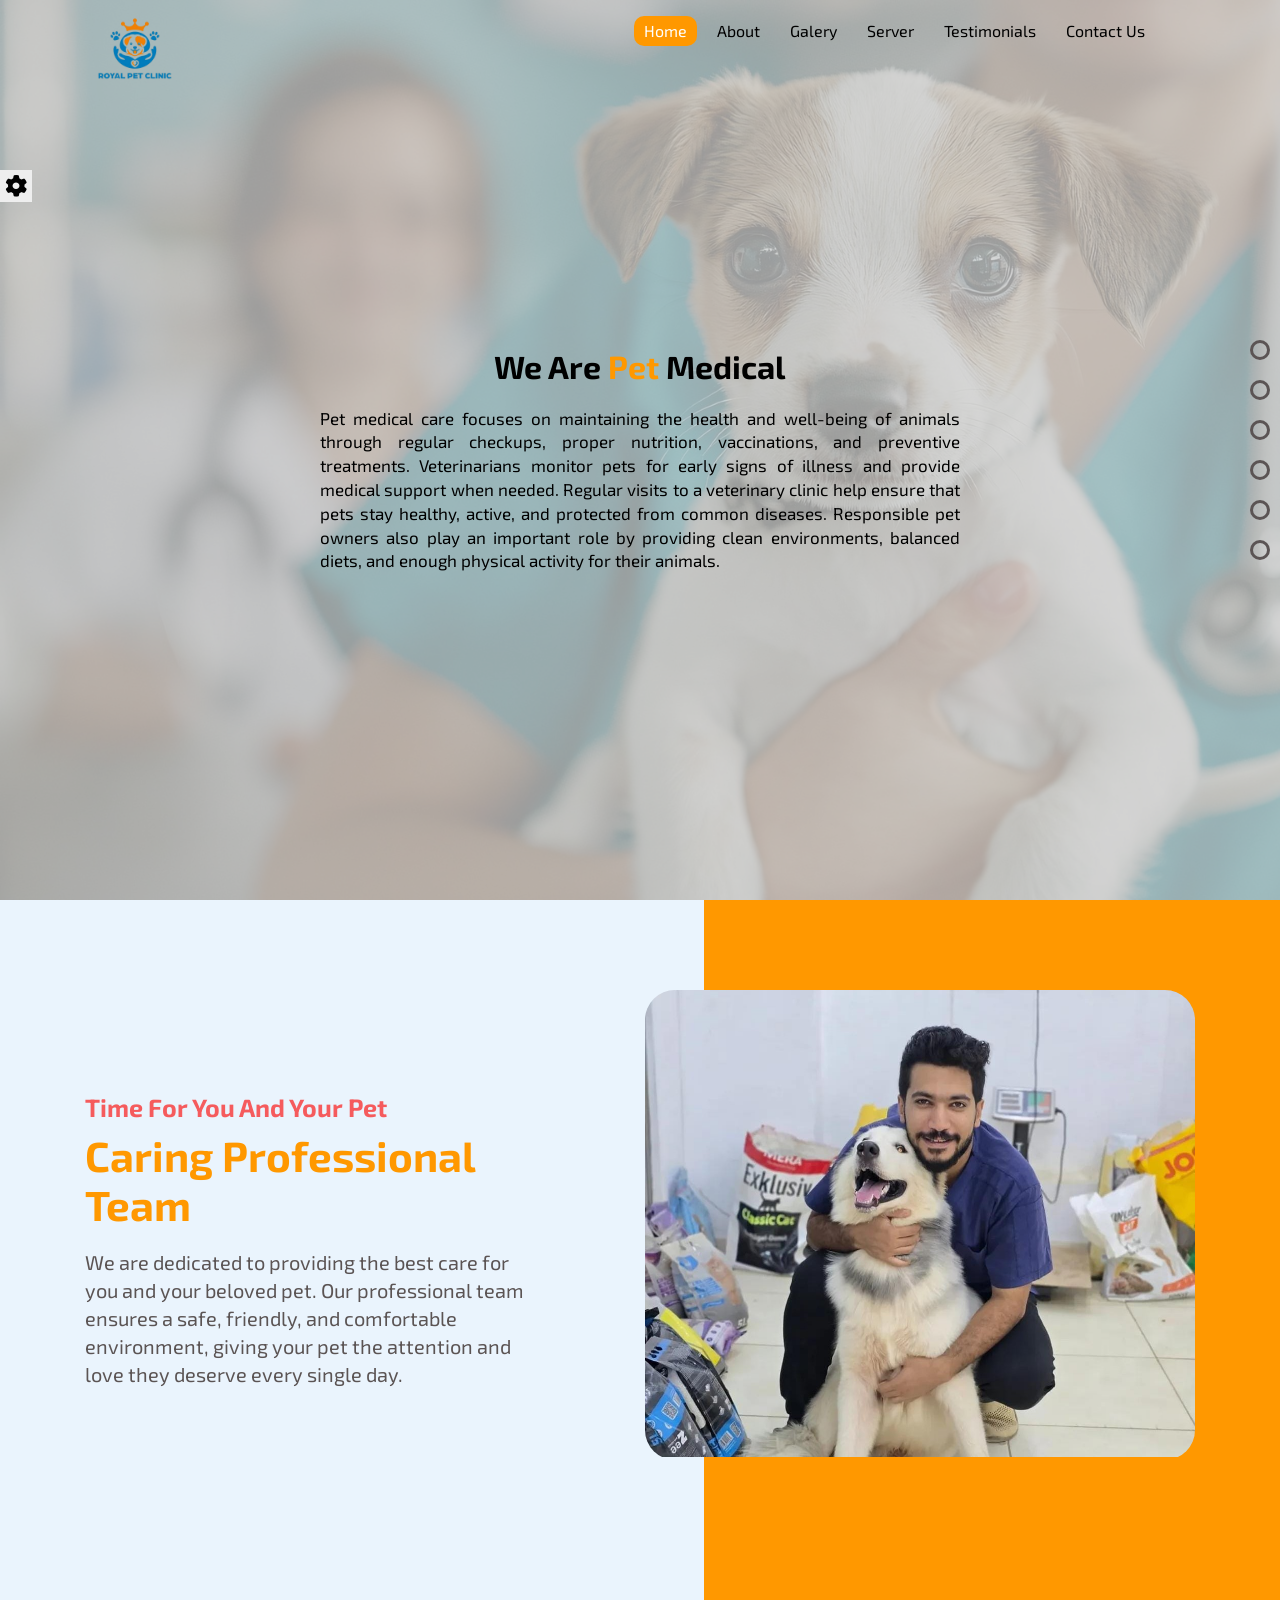
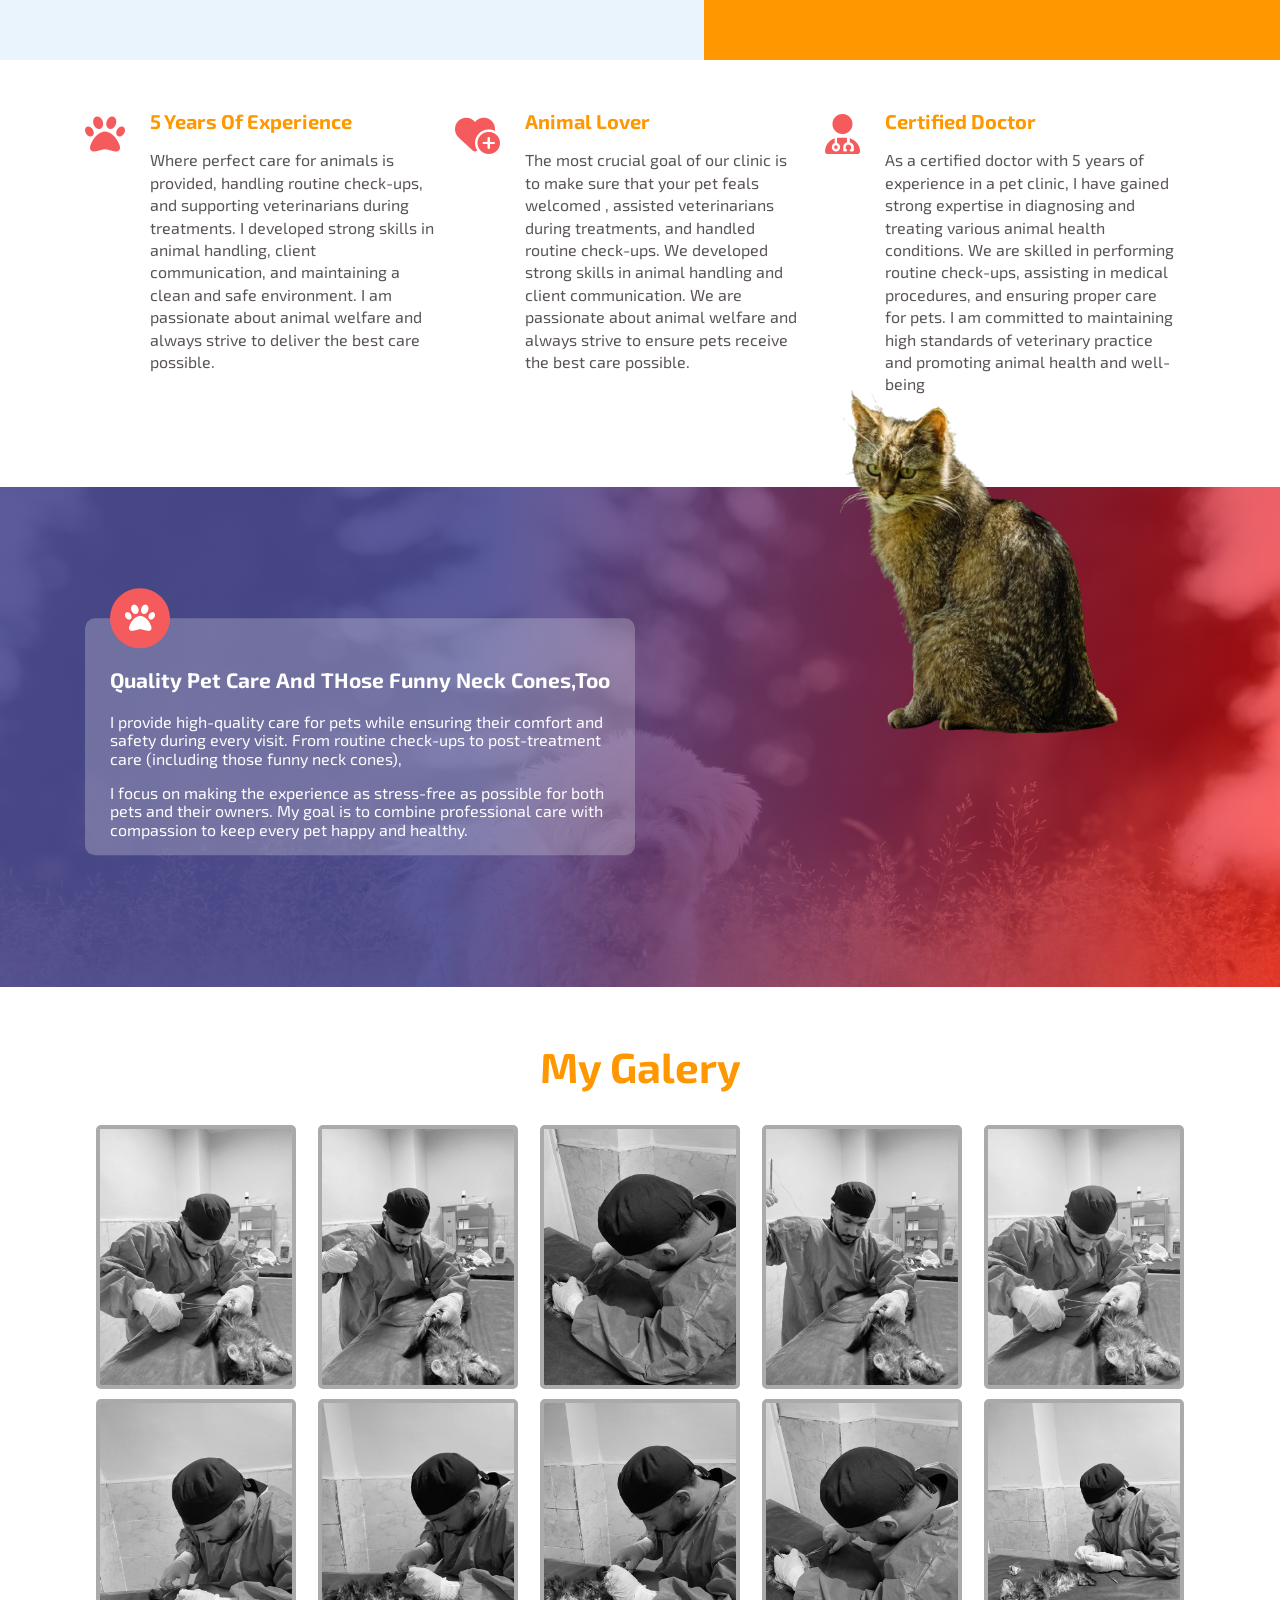
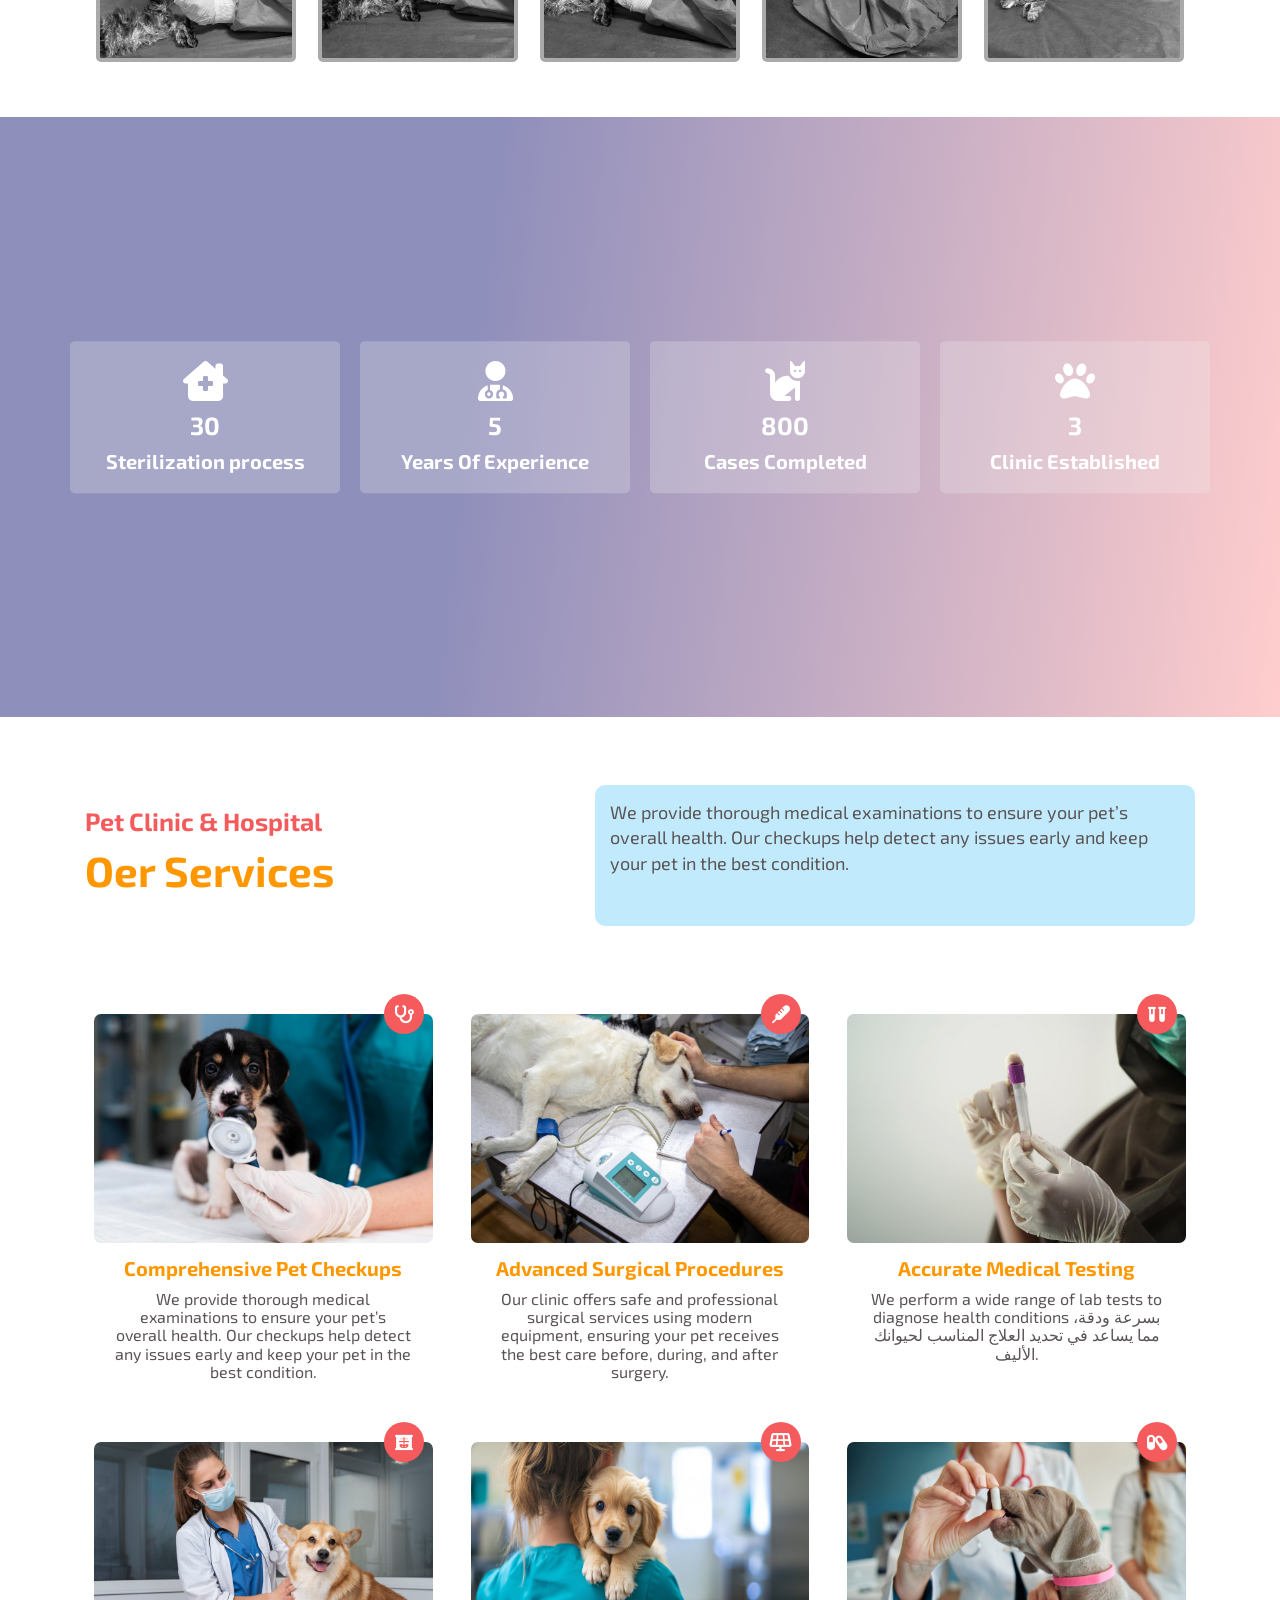
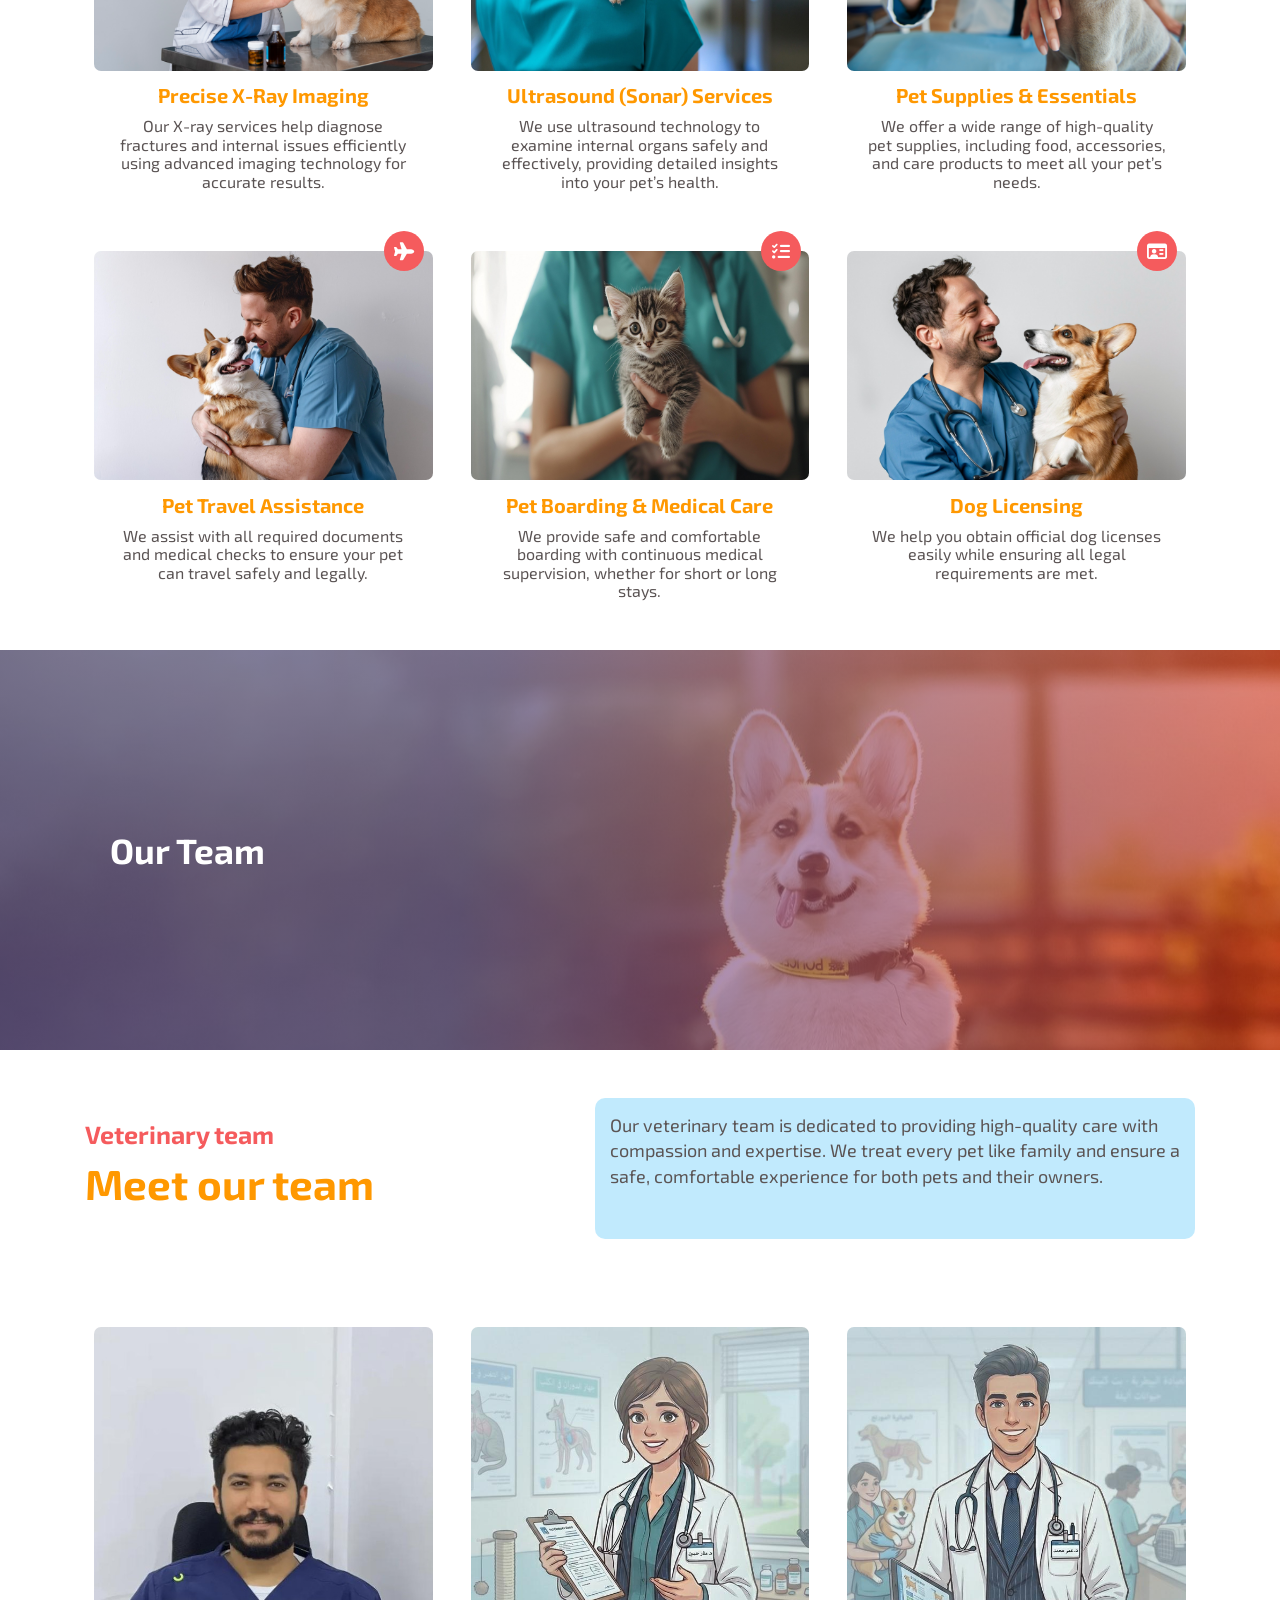
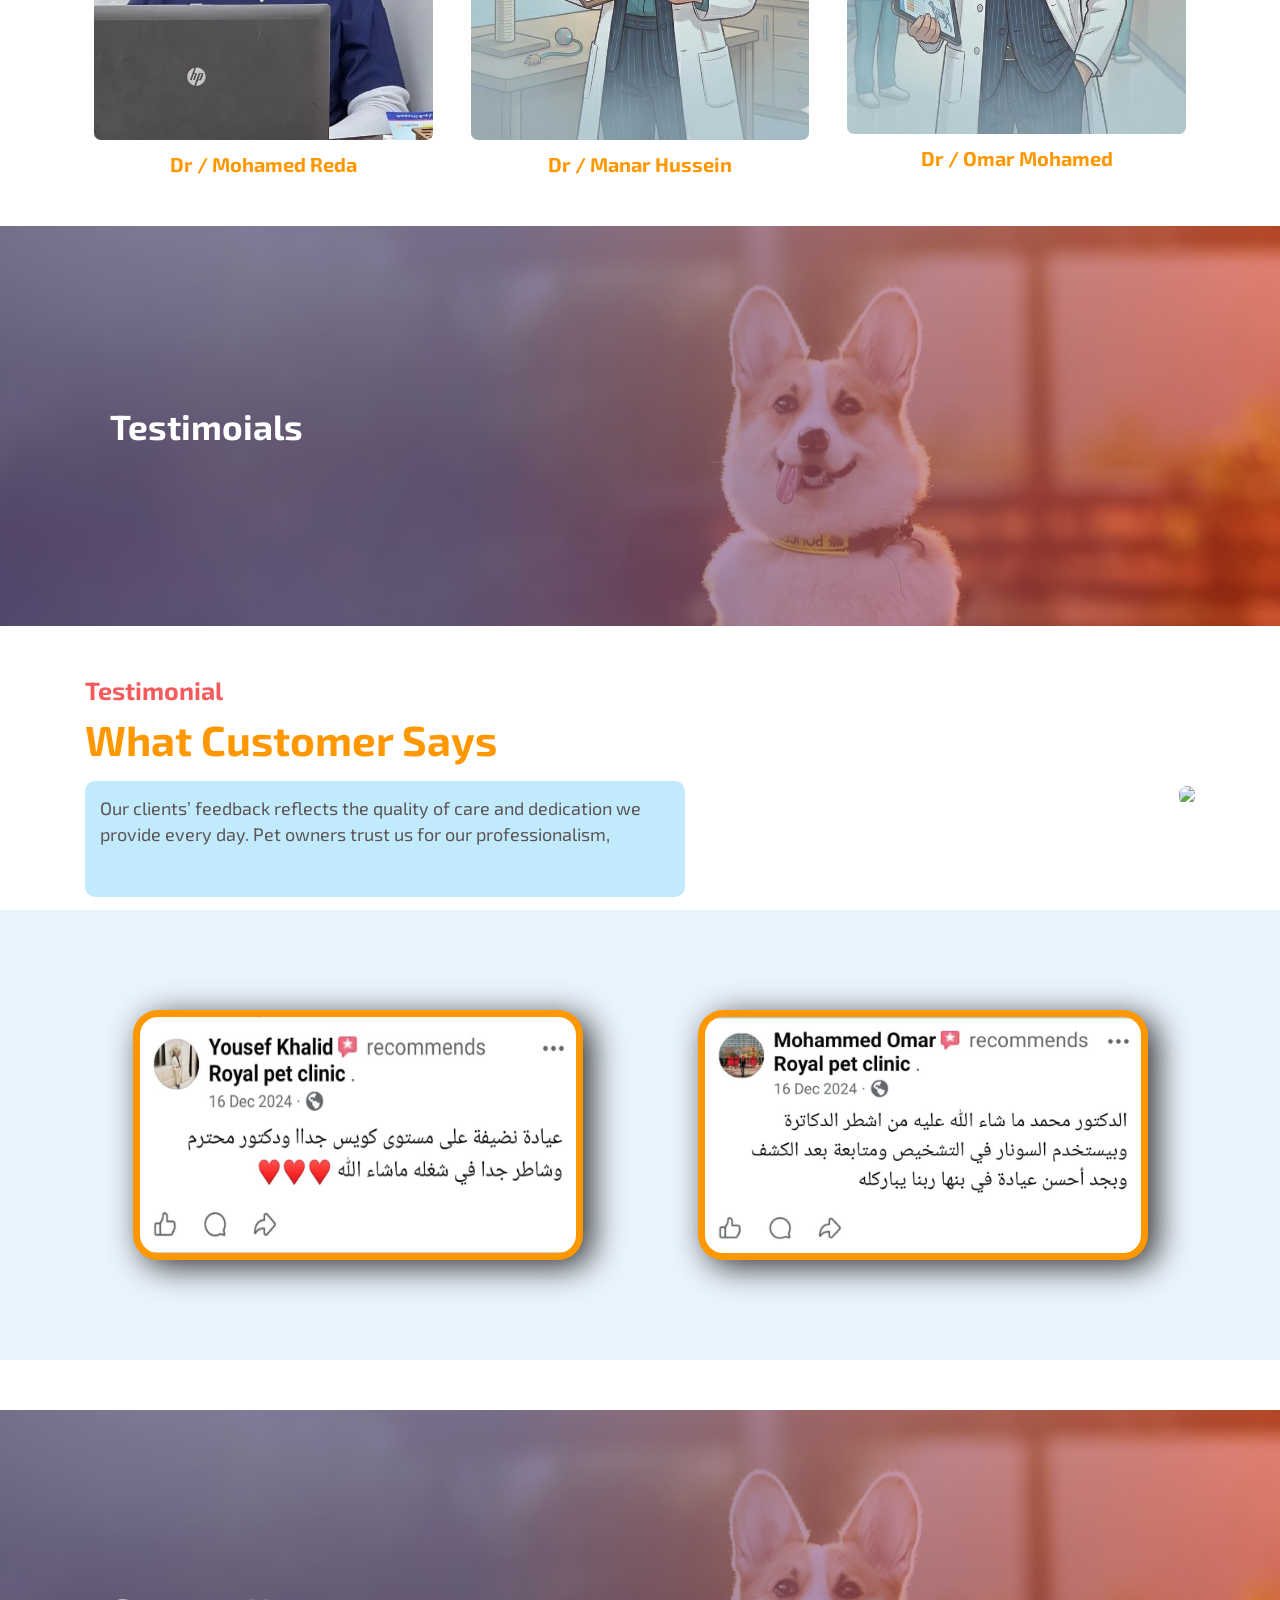
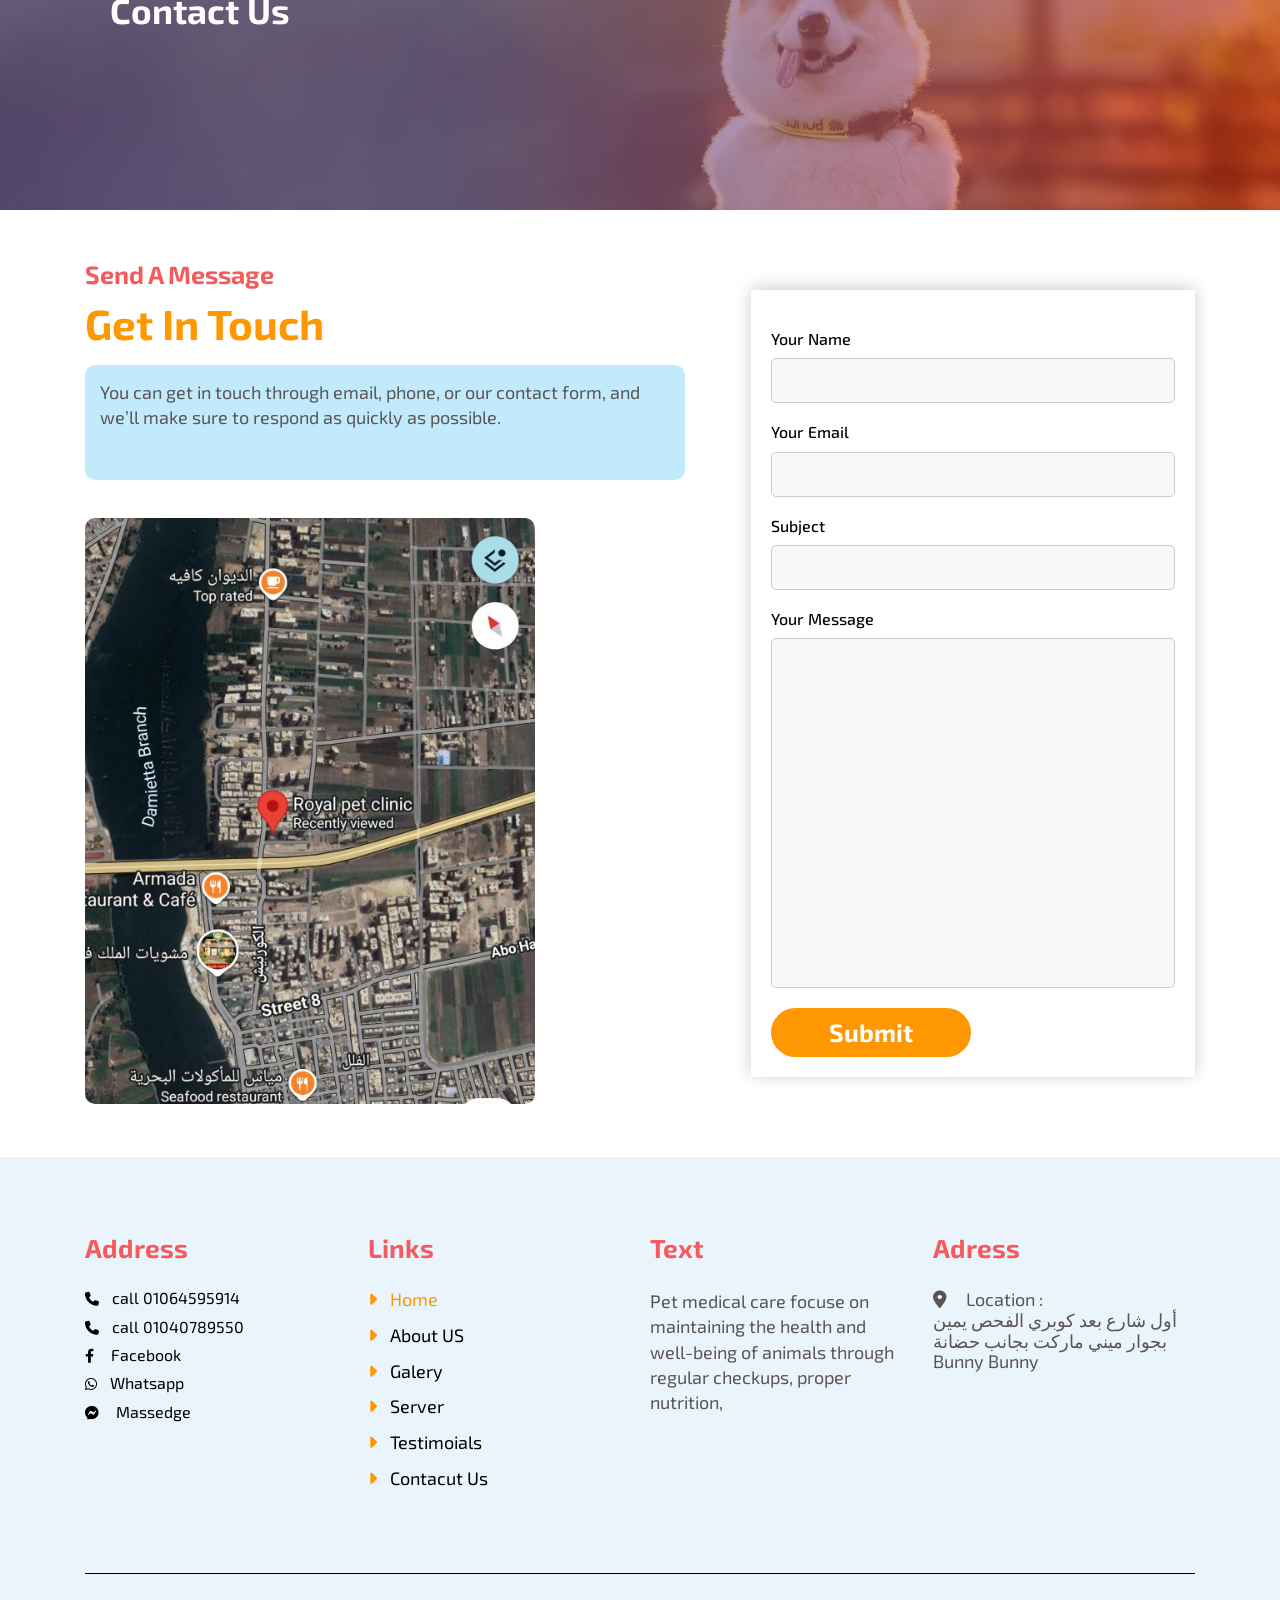
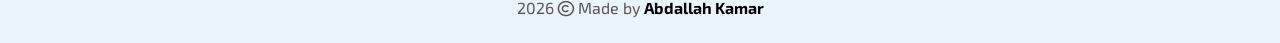
==== commit de7aa491: "," ====
--- a/index.html
+++ b/index.html
@@ -381,7 +381,7 @@
           <div class="contant">
             <div class="box-info">
               <div class="hed">
-                <span>veterinary team</span>
+                <span>Veterinary team</span>
                 <h2>Meet our team</h2>
               </div>
             </div>
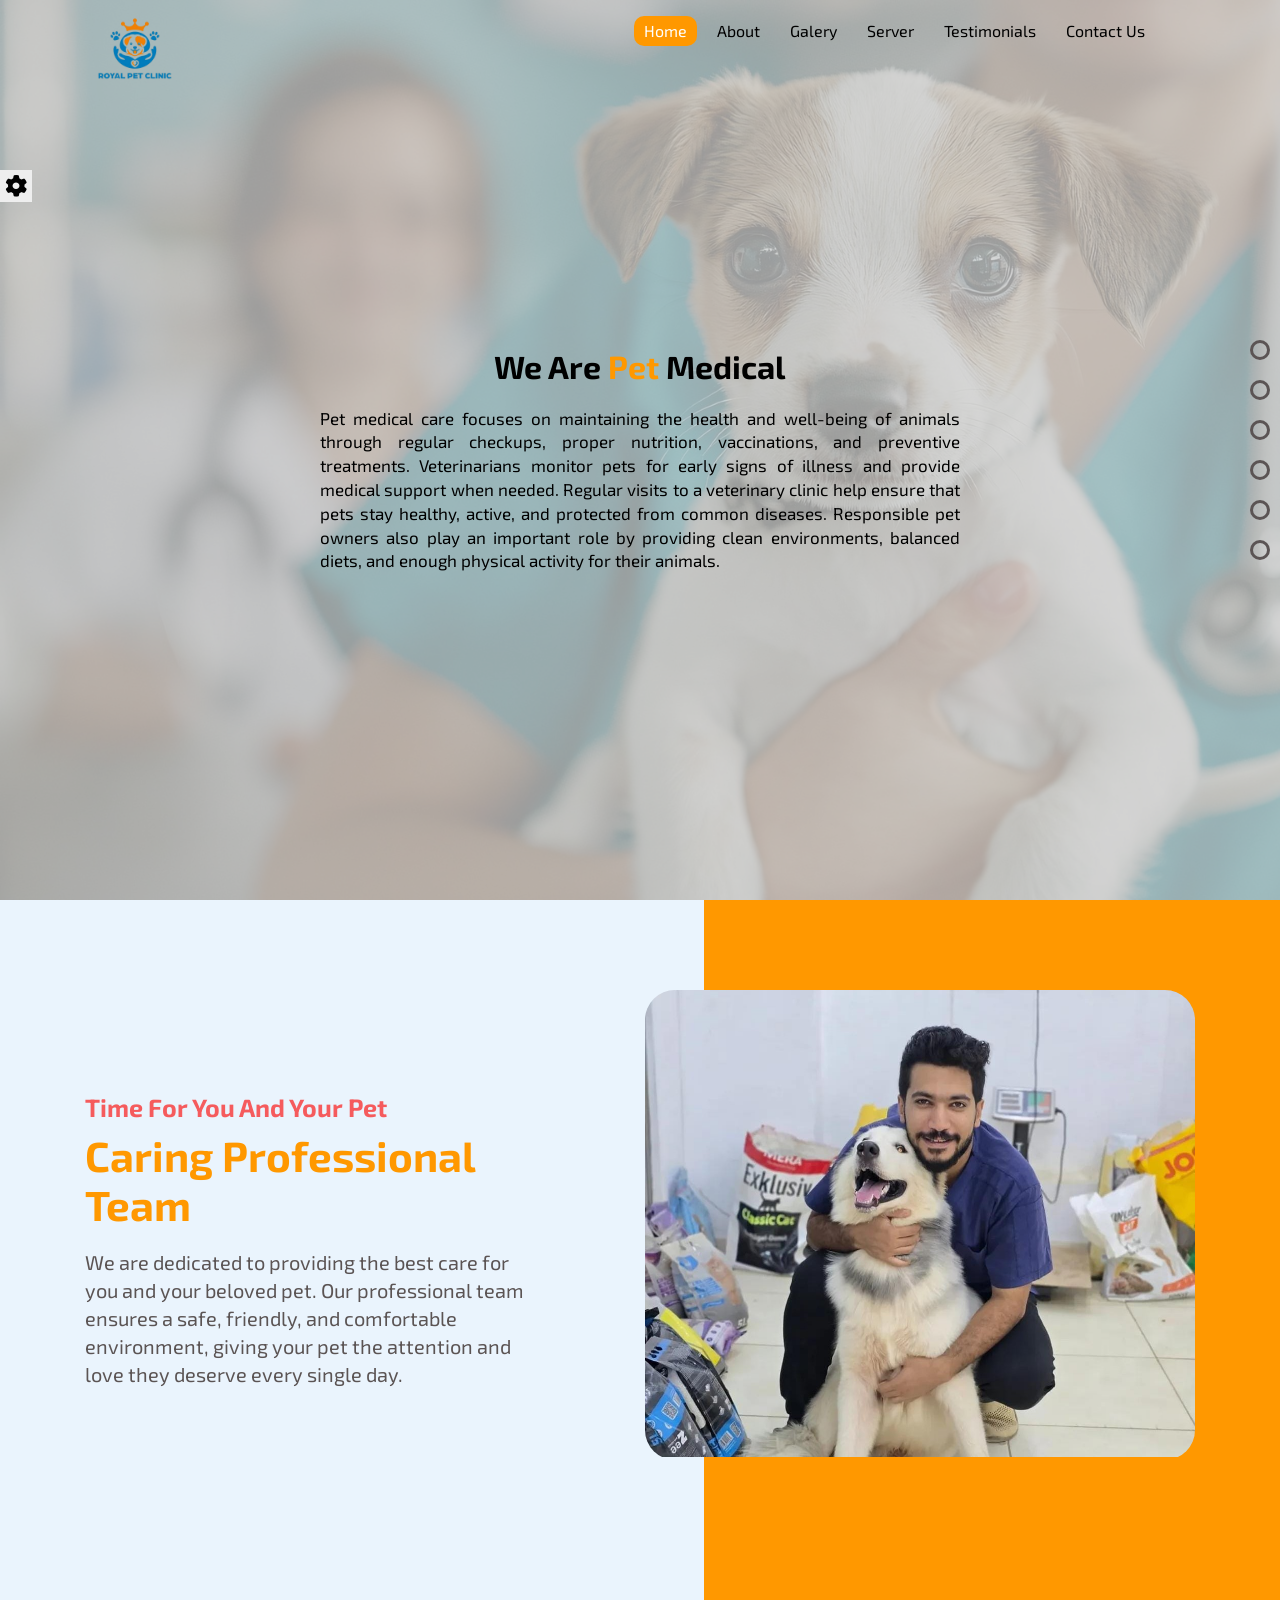
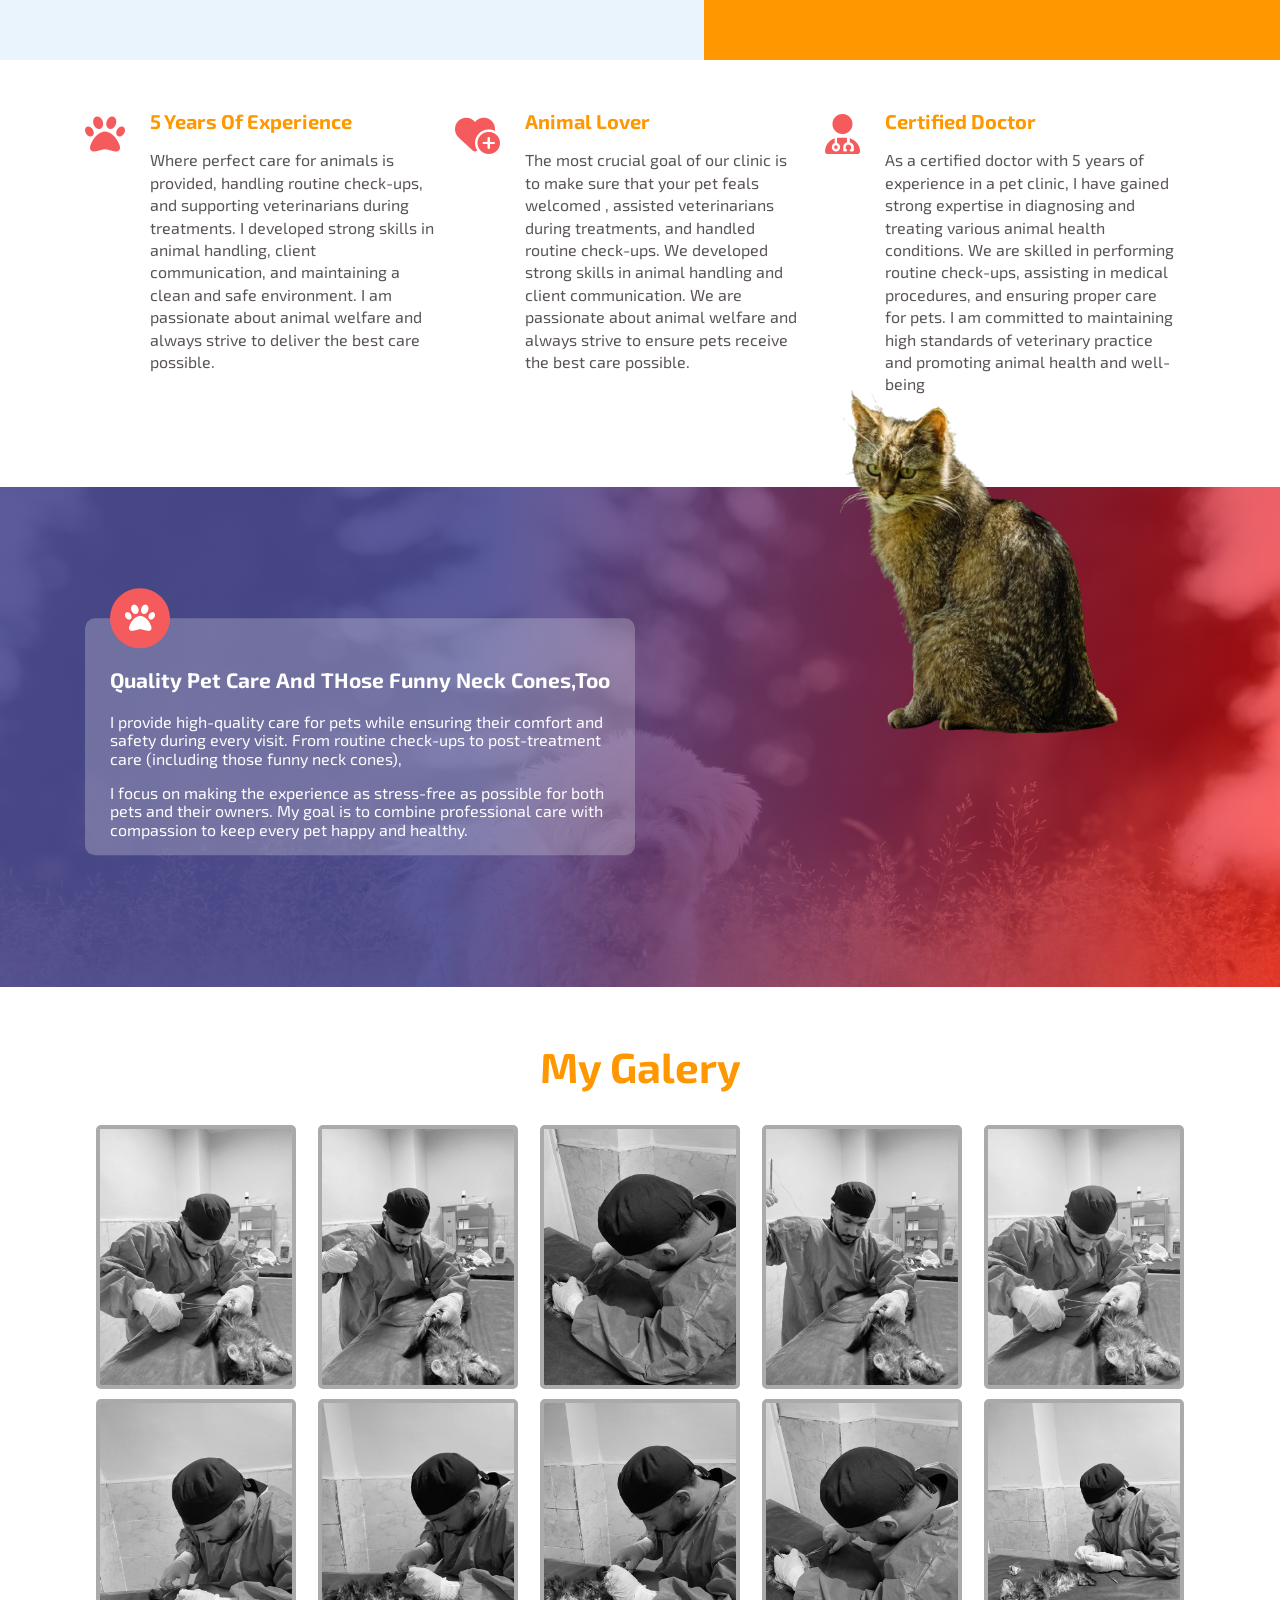
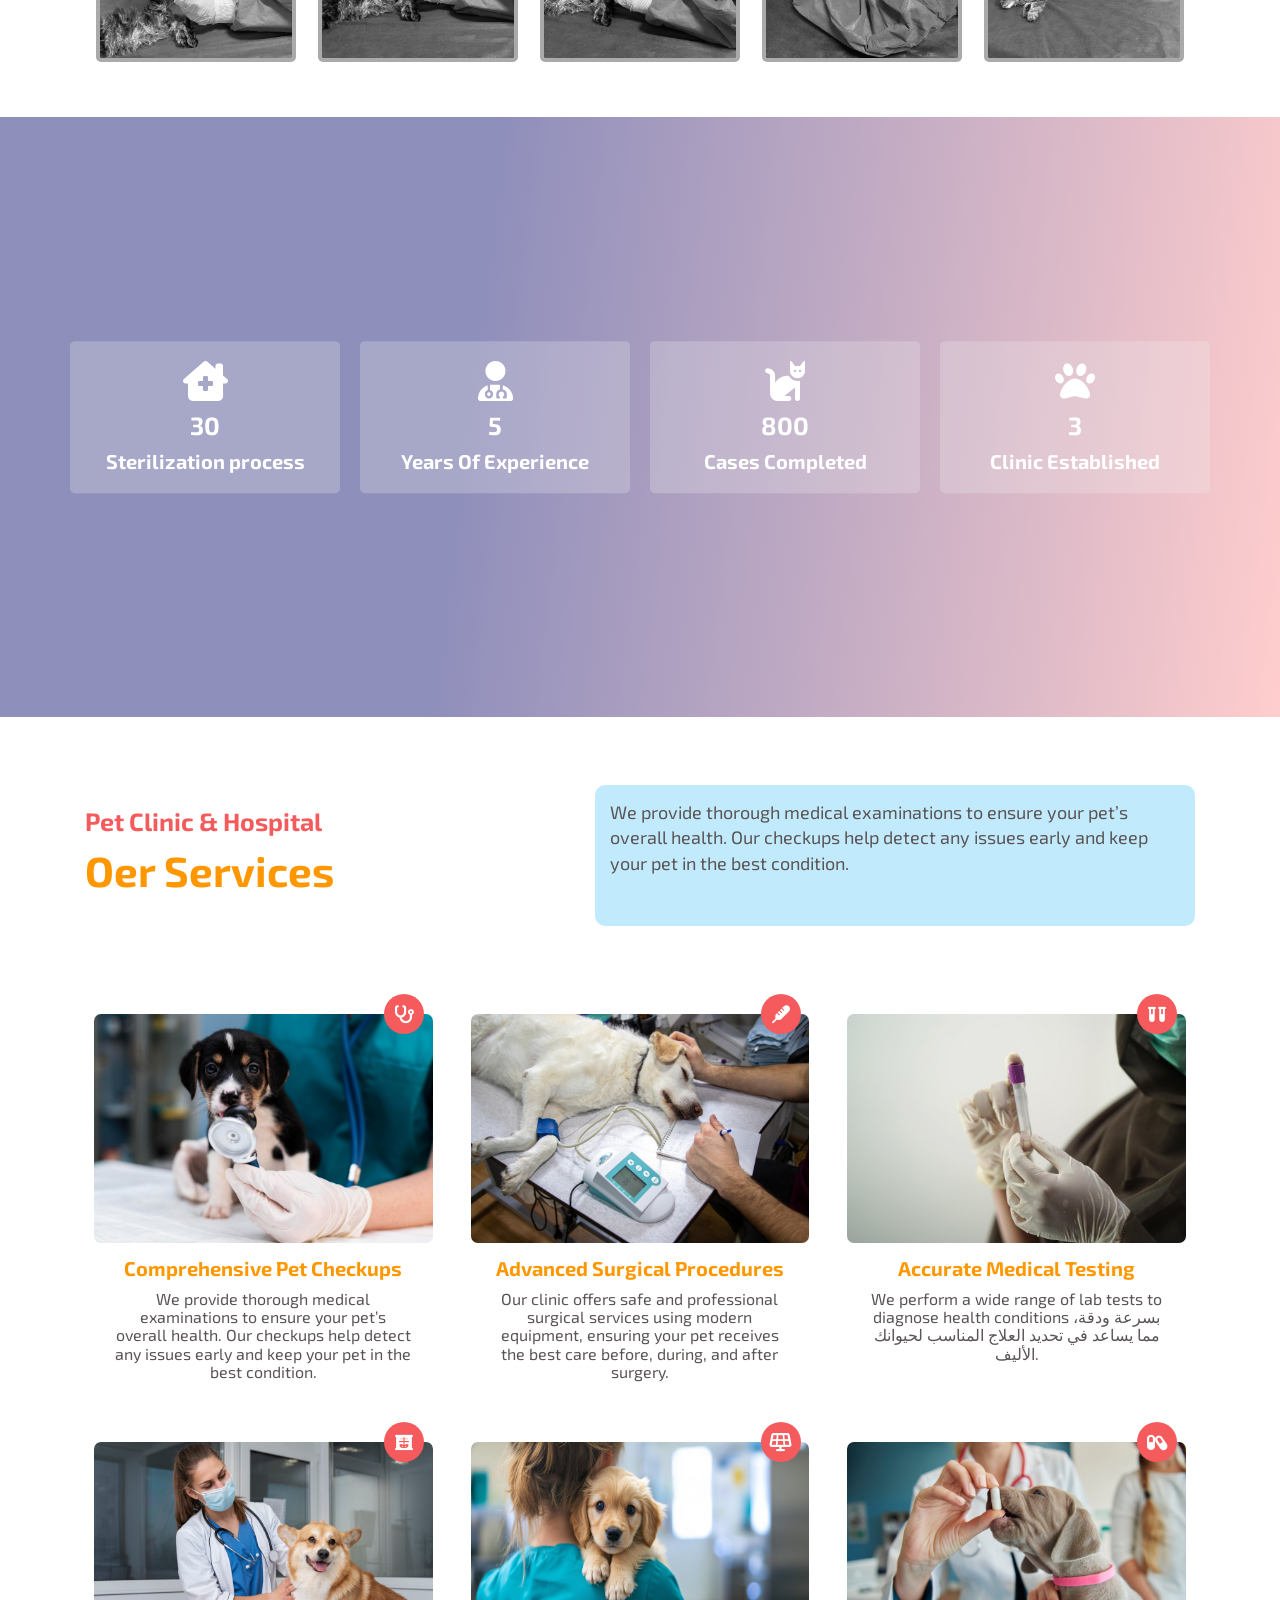
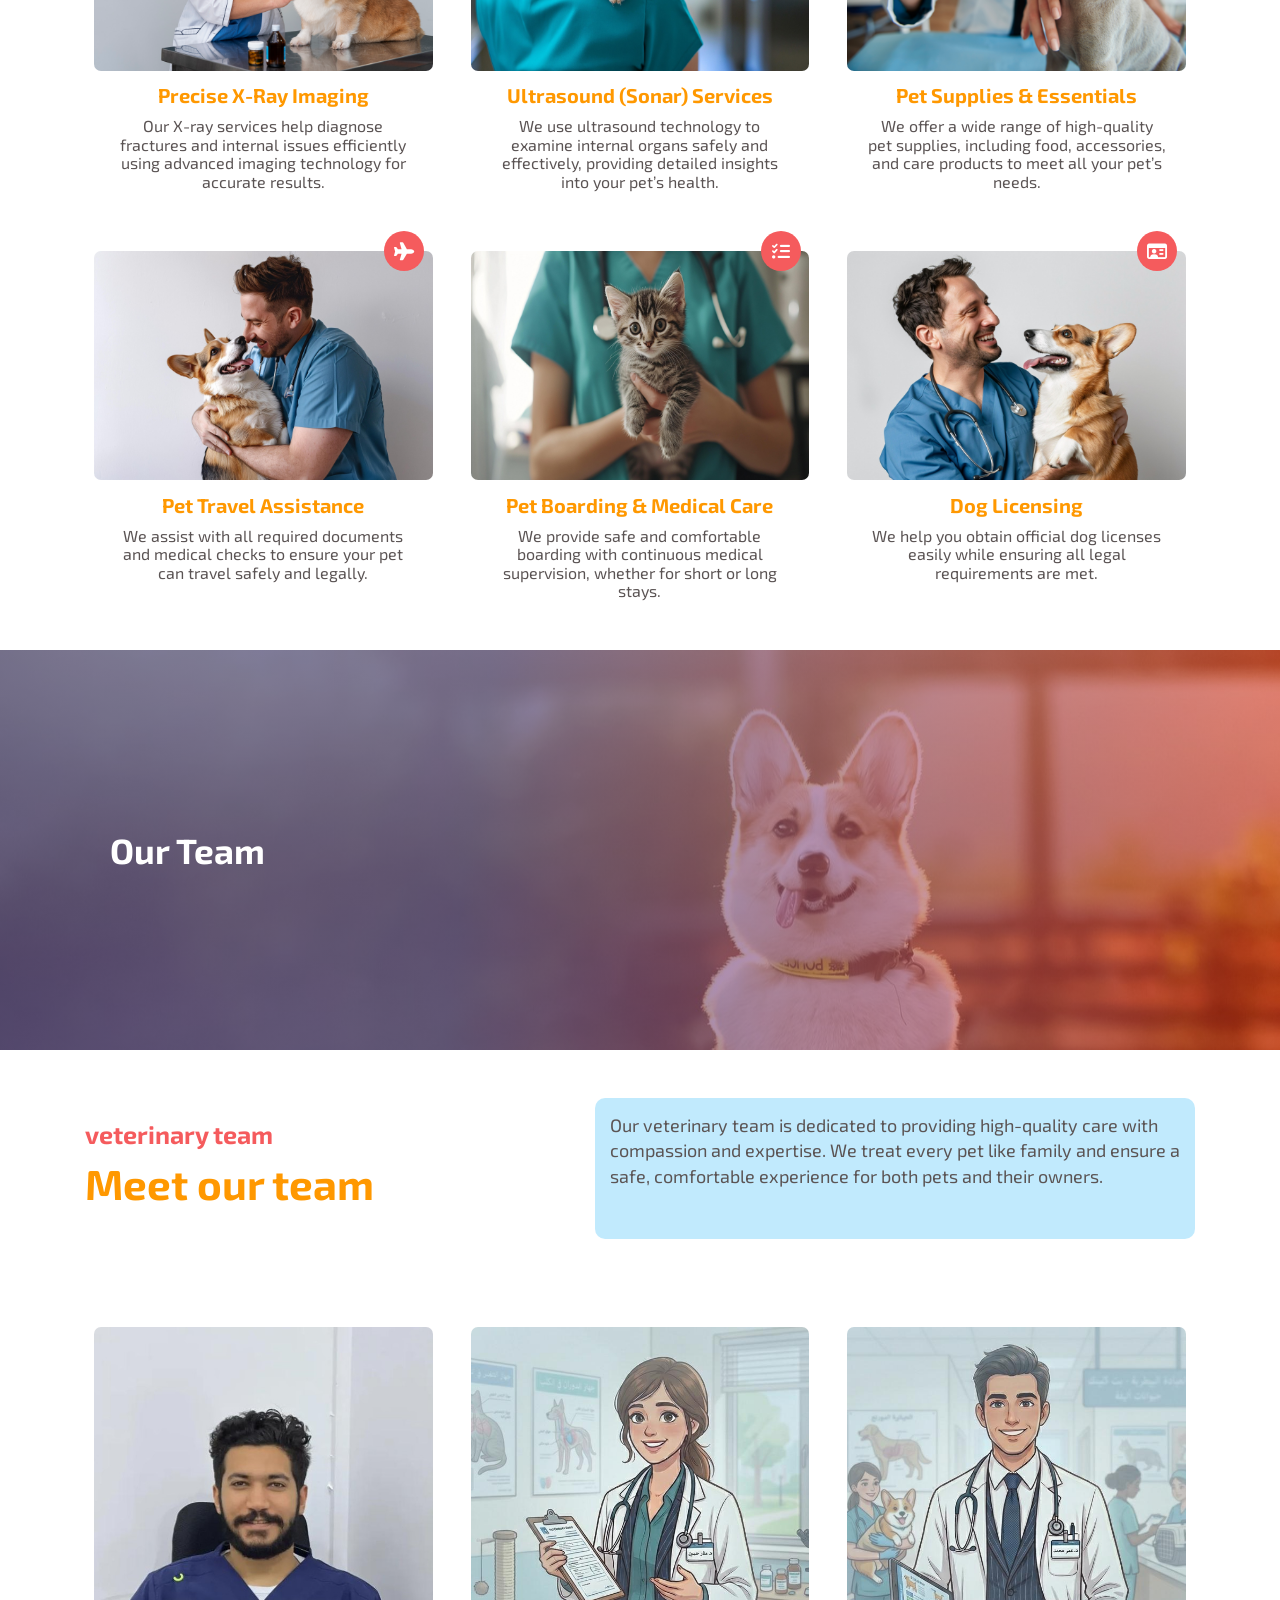
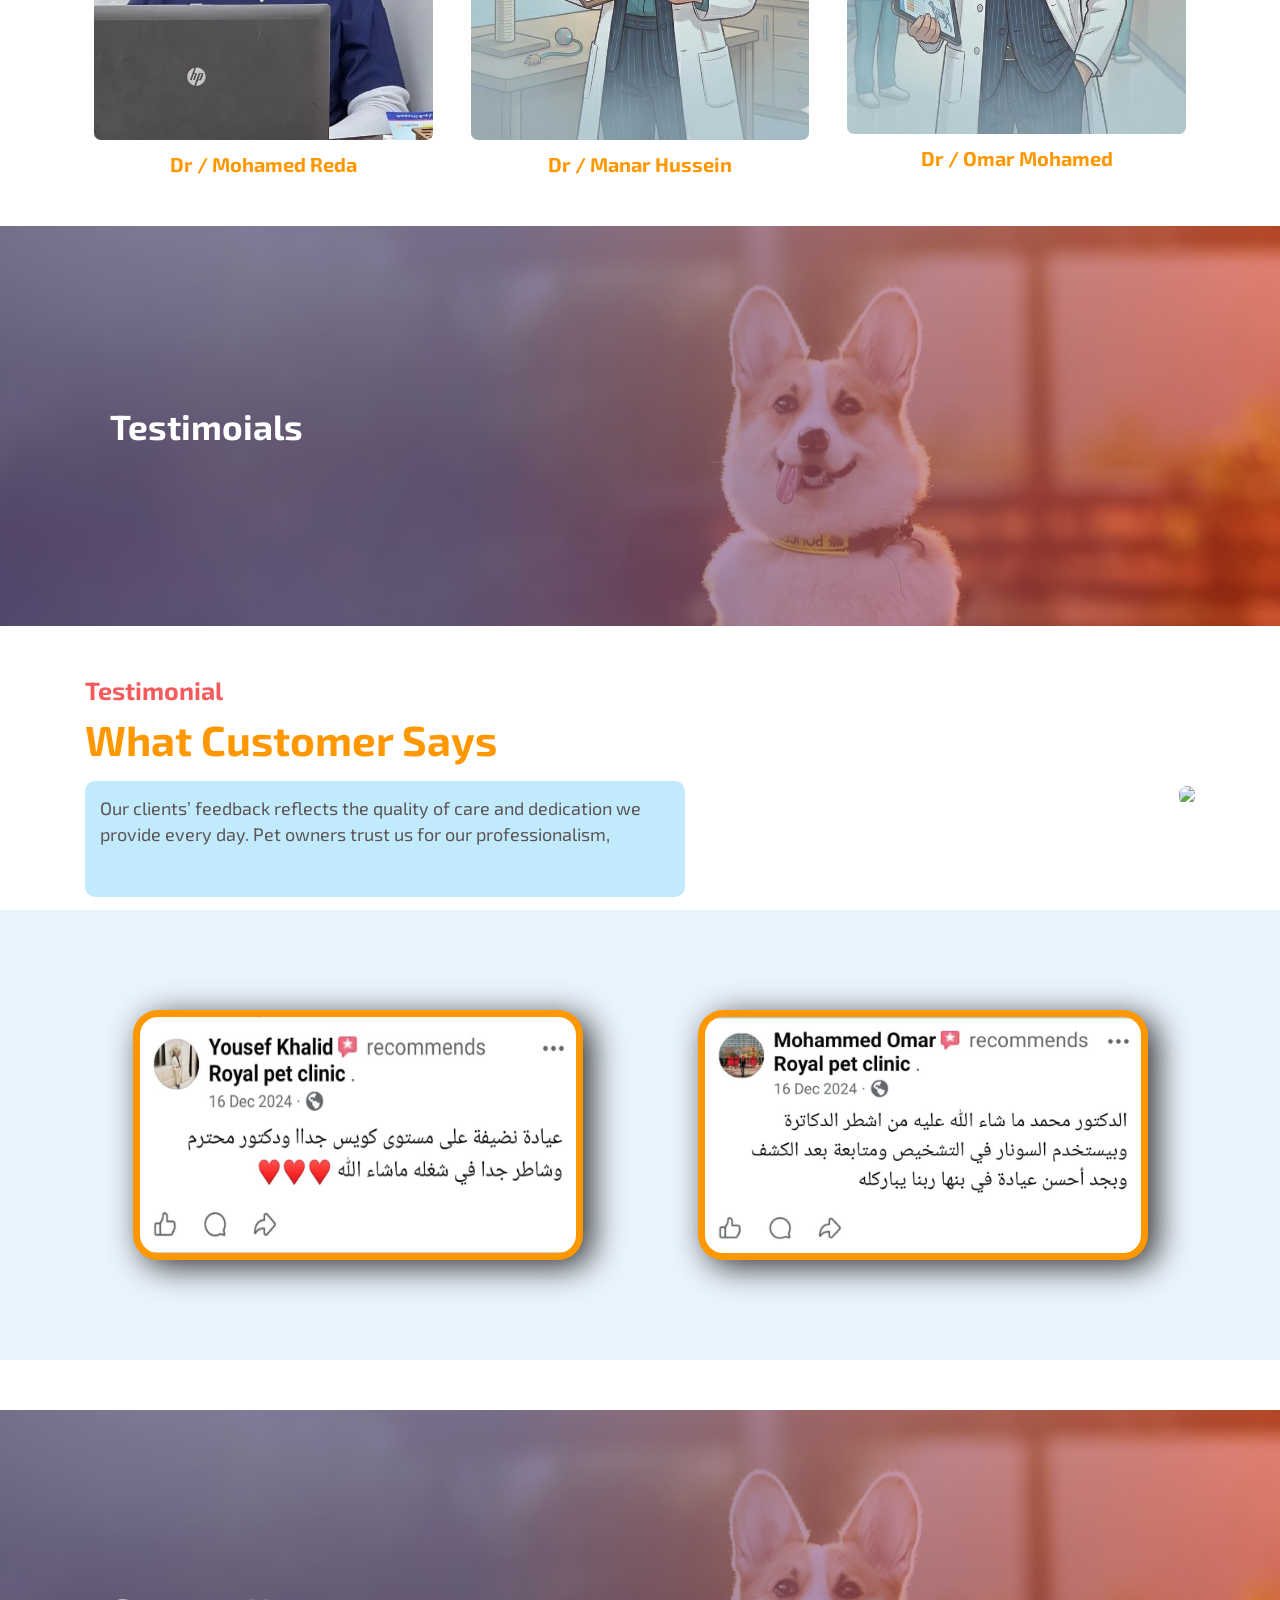
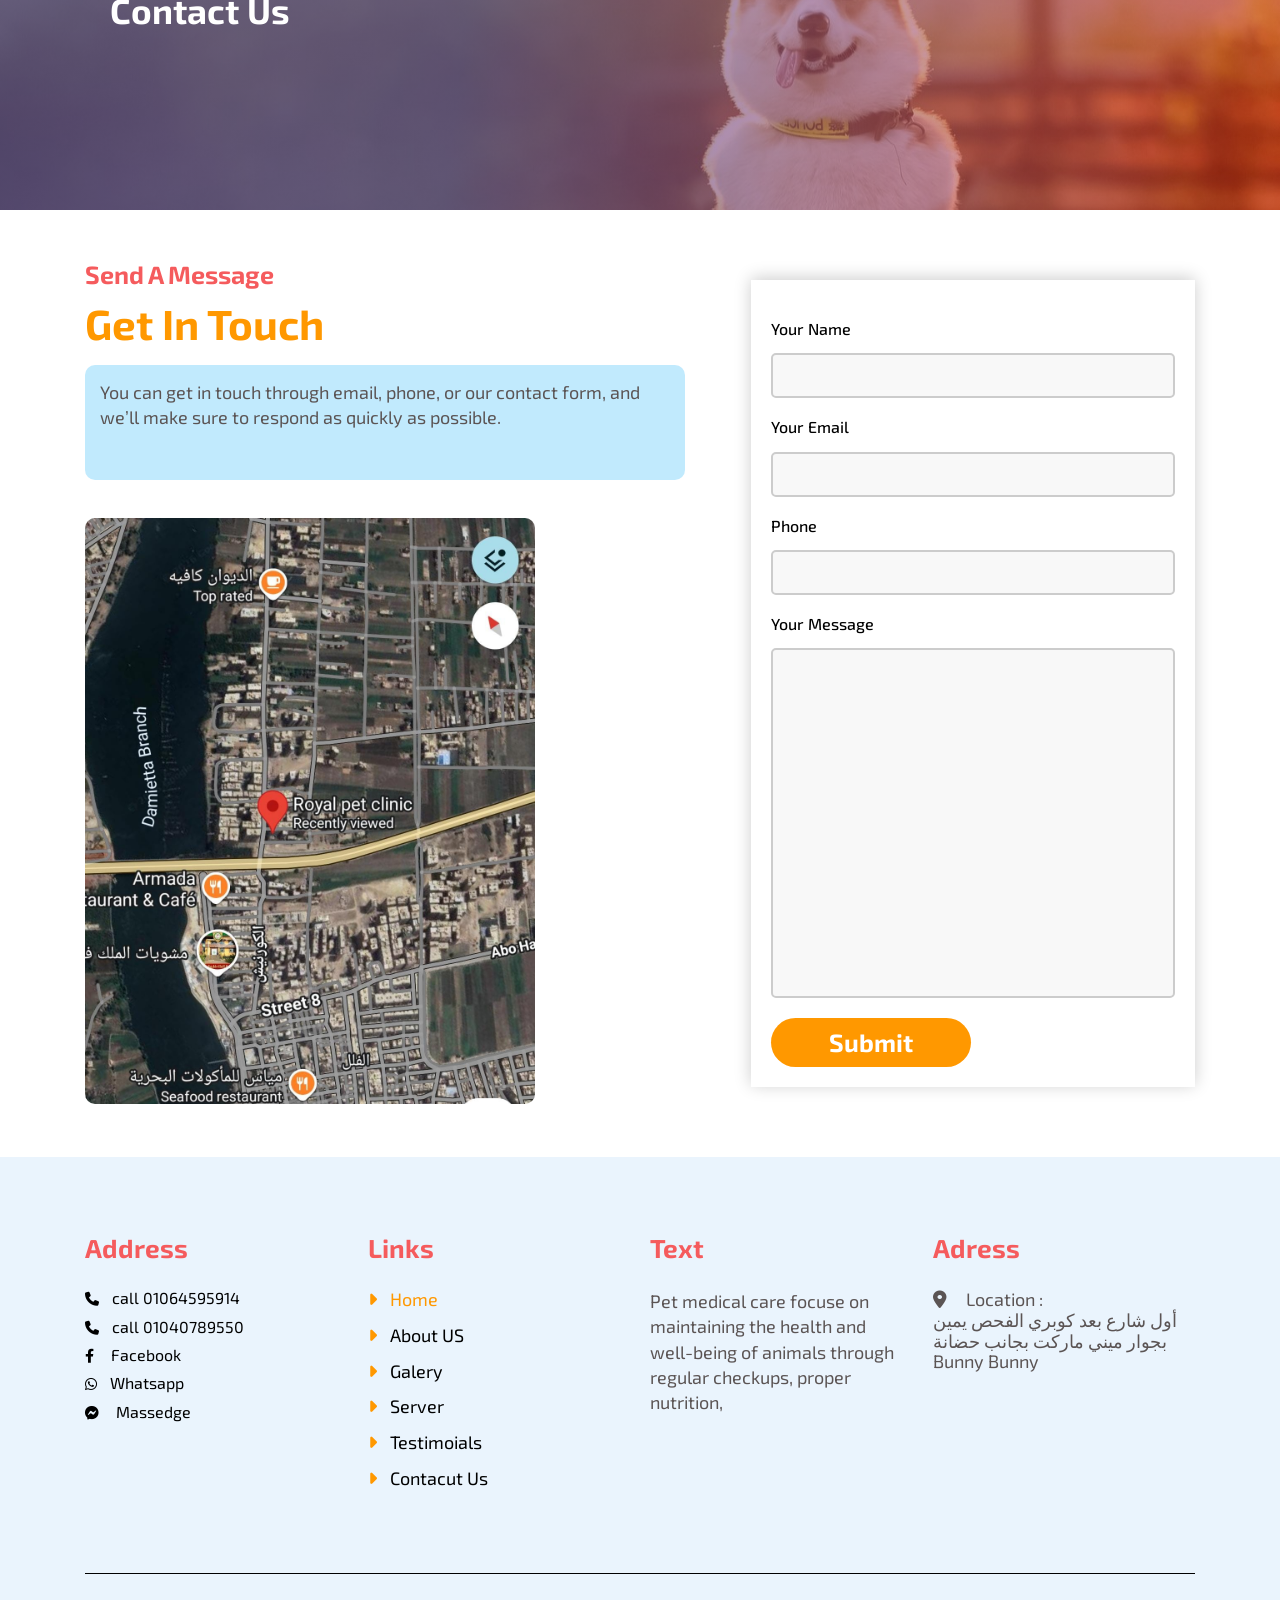
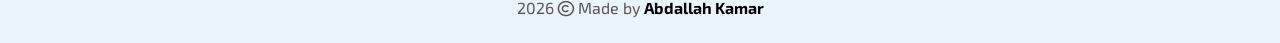
==== commit f87524b4: "contacut us" ====
--- a/index.html
+++ b/index.html
@@ -381,7 +381,7 @@
           <div class="contant">
             <div class="box-info">
               <div class="hed">
-                <span>Veterinary team</span>
+                <span>veterinary team</span>
                 <h2>Meet our team</h2>
               </div>
             </div>
@@ -484,29 +484,41 @@
             </div>
           </div>
           <div class="forme">
-            <form action="">
+            <form id="contactForm">
               <div class="box-input">
                 <span>Your Name</span>
-                <input type="text" />
+                <div class="error"> <span></span></div>
+                <input  type="text" id="name" />
               </div>
               <div class="box-input">
                 <span>Your Email</span>
-                <input type="email" />
+                <div class="error"> <span></span></div>
+                <input type="email" id="email"/>
               </div>
               <div class="box-input">
-                <span>Subject</span>
-                <input type="text" />
+                <span>Phone</span>
+                <div class="error"> <span></span></div>
+                <input type="text" id="phone"/>  
               </div>
               <div class="box-input">
                 <span>Your Message</span>
-                <textarea name="sessage" id=""></textarea>
+                <div class="error"> <span></span></div>
+                <textarea name="sessage" id="message"></textarea>
               </div>
-              <button>Submit</button>
+              <button id="submit">Submit</button>
+         
+              </div>
             </form>
           </div>
         </div>
-      </div>
-    </div>
+        </div>
+        <div class="center" id="conter">
+         <div class="conte">
+           <div id="loadr" class="loadr"> </div>
+           <span>Loading...</span> 
+         </div>
+</div>
+
     <!-- End Contacut Us -->
     <!-- Start Fotter  -->
     <div class="footer">
@@ -614,6 +626,16 @@
       </div>
     </div>
     <!-- End Fotter  -->
-    <script src="js/master.js"></script>
+    <script type="text/javascript"
+    src="https://cdn.jsdelivr.net/npm/@emailjs/browser@4/dist/email.min.js">
+</script>
+<script type="text/javascript">
+  (function(){
+    emailjs.init({
+      publicKey: "F6snJO0Smsxwi8tte",
+    });
+  })();
+</script>
+  <script src="js/master.js"></script>
   </body>
 </html>
--- a/css/master.css
+++ b/css/master.css
@@ -1169,14 +1169,21 @@
 
 .contact-us .forme .box-input input,
 .contact-us .forme .box-input textarea {
-  border: 1px solid #ccc;
+  border: 2px solid #ccc;
   height: 45px;
   background-color: #eeeeee6d;
   padding: 0px 10px;
   font-size: 20px;
   border-radius: 5px;
 }
-
+.contact-us .forme .box-input .errorfiled{
+  border-color: red;
+}
+.contact-us .forme .box-input .error{
+  color: red;
+  text-align: justify;
+  margin-bottom: 5px;
+}
 .contact-us .forme .box-input textarea {
   padding: 10px;
   height: 350px;
@@ -1216,7 +1223,76 @@
     width: 90%;
   }
 }
-
+.center {
+  position: fixed;
+  width: 100%;
+  height: 100%;
+  top: 0;
+  left: 0;
+  background-color: #000000e0;
+  z-index: 1000;
+  display: none;
+}
+.conte {
+  position: absolute;
+  top: 50%;
+  left: 50%;
+  transform: translate(-50%, -50%);
+  width: 200px;
+  height: 200px;
+}
+.loadr {
+  width: 200px;
+  height: 200px;
+  border-radius: 50%;
+  animation: spin 1s linear infinite;
+}
+.loadr::before {
+  content: "";
+  position: absolute;
+  left: 0;
+  top: 0;
+  width: 100%;
+  height: 100%;
+  border-radius: 50%;
+  box-shadow: 0 0 5px rgba(0, 0, 0, 0.2);
+}
+.center span {
+  color: #f9f9f9;
+  font-size: 22px;
+  line-height: 200px;
+  letter-spacing: 1px;
+  text-transform: uppercase;
+  font-weight: bold;
+  position: absolute;
+  top: 50%;
+  left: 50%;
+  transform: translate(-50%, -50%);
+  animation: text 3s ease-in-out infinite;
+}
+
+@keyframes spin {
+  0% {
+    transform: rotate(0deg);
+    box-shadow: 1px 5px 2px #e65c00;
+    /* transform: translate(-50%, -50%); */
+  }
+  50% {
+    transform: rotate(180deg);
+    box-shadow: 1px 5px 2px #18b201;
+    /* transform: translate(-50%, -50%); */
+  }
+  100% {
+    transform: rotate(360deg);
+    box-shadow: 1px 5px 2px #0456c8;
+    /* transform: translate(-50%, -50%); */
+  }
+}
+@keyframes text {
+  50% {
+    color: #777;
+  }
+}
 /* End Contacut Us */
 
 /* Start footer */
